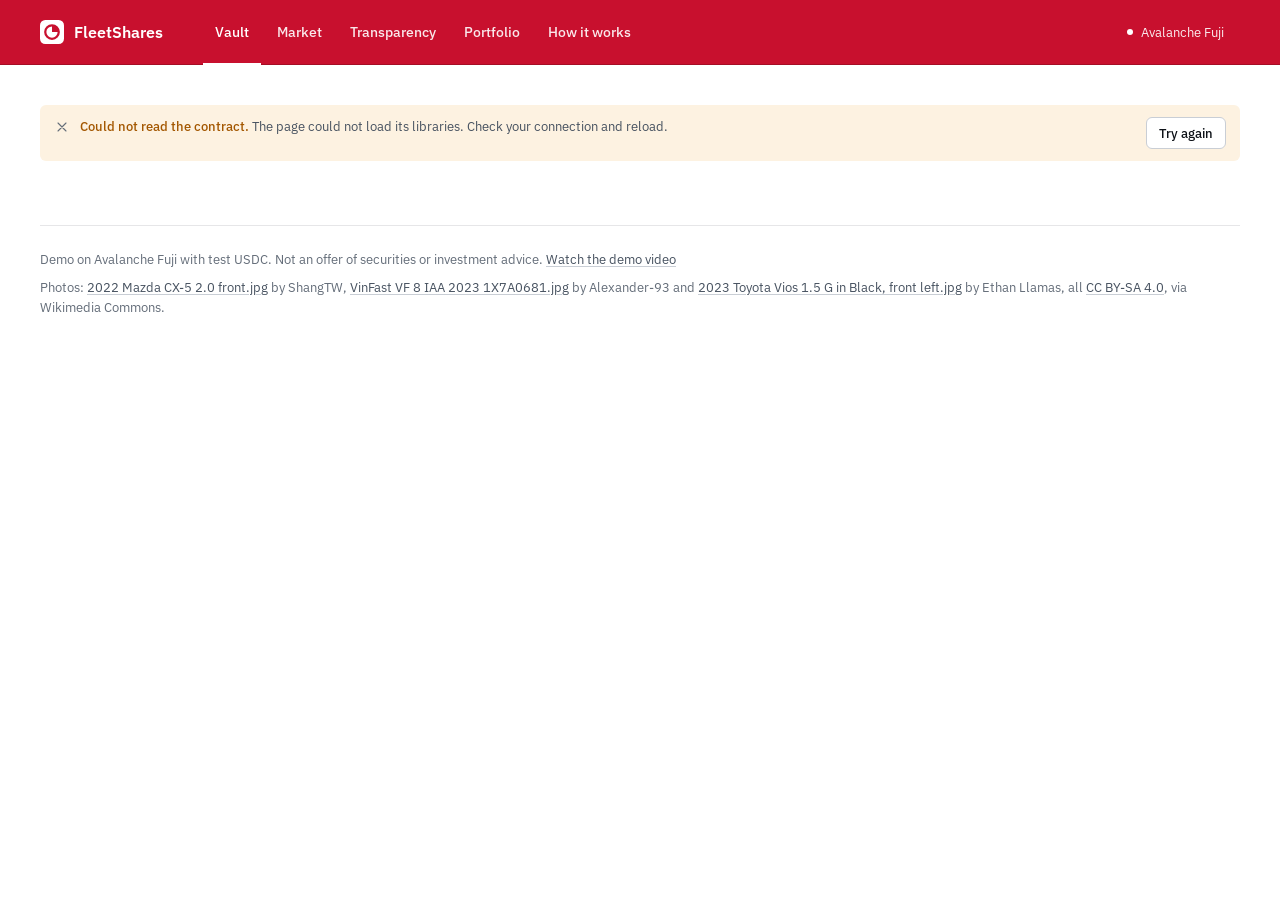
==== web/index.html @ 232c140b "feat: own full deployment on Fuji with the rental log on a team L1 New FleetShares, MockUSDC, CarExi" ====
<!doctype html>
<html lang="en">
<head>
  <meta charset="utf-8">
  <meta name="viewport" content="width=device-width, initial-scale=1, viewport-fit=cover">
  <title>FleetShares: own a share of a rental car</title>
  <meta name="description" content="Buy shares of rental cars on Avalanche. Rent is split by the contract: 90% to shareholders, 10% to the manager.">
  <meta name="color-scheme" content="light">
  <meta name="theme-color" content="#c8102e">
  <link rel="icon" href="data:image/svg+xml,%3Csvg xmlns='http://www.w3.org/2000/svg' viewBox='0 0 32 32'%3E%3Crect width='32' height='32' rx='7' fill='%23c8102e'/%3E%3Ccircle cx='16' cy='16' r='9' fill='none' stroke='%23ffffff' stroke-width='3'/%3E%3Cpath d='M16 16V7a9 9 0 0 1 9 9z' fill='%23ffffff'/%3E%3C/svg%3E">
  <link rel="preconnect" href="https://fonts.googleapis.com">
  <link rel="preconnect" href="https://fonts.gstatic.com" crossorigin>
  <link href="https://fonts.googleapis.com/css2?family=IBM+Plex+Mono:wght@400&family=IBM+Plex+Sans:wght@400;500;600&display=swap" rel="stylesheet">
  <link rel="stylesheet" href="styles.css">
  <link rel="stylesheet" href="views/vault.css">
  <link rel="stylesheet" href="views/car.css">
  <link rel="stylesheet" href="views/market.css">
  <link rel="stylesheet" href="views/portfolio.css">
  <link rel="stylesheet" href="views/transparency.css">
  <link rel="stylesheet" href="views/how.css">
</head>
<body>
  <a class="skip" href="#view">Skip to content</a>

  <div class="app">
    <header class="top">
      <div class="top-in">
        <a class="logo" href="#/" aria-label="FleetShares, Vault"><svg width="24" height="24" viewBox="0 0 32 32" aria-hidden="true"><rect width="32" height="32" rx="7" fill="#ffffff"></rect><circle cx="16" cy="16" r="9" fill="none" stroke="#c8102e" stroke-width="3"></circle><path d="M16 16V7a9 9 0 0 1 9 9z" fill="#c8102e"></path></svg>FleetShares</a>
        <nav class="nav" aria-label="Main">
          <a href="#/" data-nav="vault">Vault</a>
          <a href="#/market" data-nav="market">Market</a>
          <a href="#/transparency" data-nav="transparency">Transparency</a>
          <a href="#/portfolio" data-nav="portfolio">Portfolio</a>
          <a href="#/how" data-nav="how">How it works</a>
        </nav>
        <div class="top-r">
          <span class="net" title="Avalanche Fuji testnet, chain 43113"><i></i>Avalanche Fuji</span>
          <div id="wallet"></div>
        </div>
      </div>
    </header>

    <main class="wrap">
      <div id="notice" role="status"></div>
      <div id="view" tabindex="-1" aria-busy="true">
        <div class="head"><div class="skel-head"><h1 class="t-display"><span class="skel">Fleet Vault</span></h1><p class="t-body"><span class="skel">Reading the vault from Avalanche Fuji</span></p></div></div>
        <section class="kpis" aria-hidden="true">
          <div><p class="t-label"><span class="skel">Loading</span></p><p class="t-kpi"><span class="skel">00,000</span></p><p class="t-sm"><span class="skel">Reading the chain</span></p></div>
          <div><p class="t-label"><span class="skel">Loading</span></p><p class="t-kpi"><span class="skel">00,000</span></p><p class="t-sm"><span class="skel">Reading the chain</span></p></div>
          <div><p class="t-label"><span class="skel">Loading</span></p><p class="t-kpi"><span class="skel">00,000</span></p><p class="t-sm"><span class="skel">Reading the chain</span></p></div>
          <div><p class="t-label"><span class="skel">Loading</span></p><p class="t-kpi"><span class="skel">00,000</span></p><p class="t-sm"><span class="skel">Reading the chain</span></p></div>
        </section>
      </div>

      <footer class="foot">
        <p>Demo on Avalanche Fuji with test USDC. Not an offer of securities or investment advice. <a href="demo.html">Watch the demo video</a></p>
        <p class="credit">Photos: <a href="https://commons.wikimedia.org/wiki/File:2022_Mazda_CX-5_2.0_front.jpg" target="_blank" rel="noopener">2022 Mazda CX-5 2.0 front.jpg</a> by ShangTW, <a href="https://commons.wikimedia.org/wiki/File:VinFast_VF_8_IAA_2023_1X7A0681.jpg" target="_blank" rel="noopener">VinFast VF 8 IAA 2023 1X7A0681.jpg</a> by Alexander-93 and <a href="https://commons.wikimedia.org/wiki/File:2023_Toyota_Vios_1.5_G_in_Black,_front_left.jpg" target="_blank" rel="noopener">2023 Toyota Vios 1.5 G in Black, front left.jpg</a> by Ethan Llamas, all <a href="https://creativecommons.org/licenses/by-sa/4.0/" target="_blank" rel="noopener">CC BY-SA 4.0</a>, via Wikimedia Commons.</p>
      </footer>
    </main>

    <nav class="ptabs" aria-label="Main">
      <a href="#/" data-nav="vault"><svg class="i" viewBox="0 0 24 24" aria-hidden="true"><rect x="3" y="4" width="18" height="16" rx="2"></rect><circle cx="12" cy="12" r="3.5"></circle></svg>Vault</a>
      <a href="#/market" data-nav="market"><svg class="i" viewBox="0 0 24 24" aria-hidden="true"><path d="M4 8h13l-3-3M20 16H7l3 3"></path></svg>Market</a>
      <a href="#/transparency" data-nav="transparency"><svg class="i" viewBox="0 0 24 24" aria-hidden="true"><circle cx="11" cy="11" r="6.5"></circle><path d="M20 20l-4.3-4.3"></path></svg>Verify</a>
      <a href="#/portfolio" data-nav="portfolio"><svg class="i" viewBox="0 0 24 24" aria-hidden="true"><path d="M4 19V5M4 19h16M8 15l3.5-4 3 2.5L20 7"></path></svg>Portfolio</a>
      <a href="#/how" data-nav="how"><svg class="i" viewBox="0 0 24 24" aria-hidden="true"><circle cx="12" cy="12" r="9"></circle><path d="M12 11v5M12 8h.01"></path></svg>About</a>
    </nav>
  </div>

  <div id="toasts" class="toasts" aria-live="polite"></div>

  <noscript><p class="noscript">FleetShares needs JavaScript to read the contract.</p></noscript>
  <script type="module" src="app.js"></script>
</body>
</html>
---- web/styles.css ----
/* FleetShares UI kit, red and white variant: crimson brand bar and primary actions on white.
   Fonts come from Google Fonts (IBM Plex Sans 400/500/600, IBM Plex Mono 400), linked in index.html. */

:root {
  --bg: #ffffff; --surface: #ffffff; --surface-2: #f5f5f6; --line: #e6e6e8; --line-strong: #c9ced5;
  --ink: #0d1117; --ink-2: #475260; --ink-3: #646d79;
  --brand: #c8102e; --brand-ink: #ffffff; --brand-soft: #fdecee; --brand-deep: #a50d25;
  --yield: #0f7a4d; --yield-soft: #e6f4ec; --warn: #a35700; --warn-soft: #fdf2e1; --risk: #b4321f; --risk-soft: #fbe7e3;
  --chart-1: #c8102e; --chart-2: #2a78d6; --chart-3: #eda100; --plate: #ffc629;
  --shadow-pop: 0 8px 24px rgba(13, 17, 23, .10);
  --sans: "IBM Plex Sans", "Helvetica Neue", Arial, sans-serif;
  --mono: "IBM Plex Mono", ui-monospace, Menlo, monospace;
}
* { box-sizing: border-box; }
body { margin: 0; background: var(--bg); color: var(--ink); font: 400 15px/24px var(--sans); font-feature-settings: "tnum" 1, "lnum" 1; -webkit-font-smoothing: antialiased; }
h1, h2, h3, h4, p, ul, ol, dl, dd, figure { margin: 0; padding: 0; }
ul, ol { list-style: none; }
a { color: var(--brand); text-decoration: none; }
a:hover { text-decoration: underline; }
svg.i { width: 18px; height: 18px; fill: none; stroke: currentColor; stroke-width: 1.6; stroke-linecap: round; stroke-linejoin: round; flex: none; }

/* type */
.t-display { font: 600 40px/48px var(--sans); letter-spacing: -0.02em; }
.t-h1 { font: 600 28px/36px var(--sans); letter-spacing: -0.015em; }
.t-h2 { font: 600 20px/28px var(--sans); letter-spacing: -0.01em; }
.t-title { font: 500 16px/24px var(--sans); }
.t-kpi { font: 500 32px/40px var(--sans); letter-spacing: -0.01em; }
.t-fig { font: 500 20px/28px var(--sans); }
.t-body { font: 400 15px/24px var(--sans); }
.t-sm { font: 400 13px/20px var(--sans); }
.t-label { font: 500 12px/16px var(--sans); letter-spacing: 0.02em; color: var(--ink-3); }
.t-addr { font: 400 13px/20px var(--mono); }
.ink-2 { color: var(--ink-2); } .ink-3 { color: var(--ink-3); } .pos { color: var(--yield); }
.unit { font: 400 13px/1 var(--sans); color: var(--ink-3); margin-left: 4px; letter-spacing: 0; }

/* shell */
.app { min-height: 100%; background: var(--bg); }
.top { background: var(--brand); border-bottom: 1px solid var(--brand-deep); }
.top-in { max-width: 1280px; margin: 0 auto; height: 64px; padding: 0 40px; display: flex; align-items: center; gap: 40px; }
.logo { display: flex; align-items: center; gap: 10px; color: var(--ink); font: 600 16px/1 var(--sans); }
.top .logo, .ptop .logo { color: #ffffff; }
.logo:hover { text-decoration: none; }
.nav { display: flex; gap: 4px; height: 64px; }
.nav a { display: flex; align-items: center; white-space: nowrap; padding: 0 12px; color: rgba(255, 255, 255, .9); font: 500 14px/1 var(--sans); border-bottom: 2px solid transparent; margin-bottom: -1px; }
.nav a:hover { color: #ffffff; text-decoration: none; }
.nav a.on { color: #ffffff; border-bottom-color: #ffffff; }
.top-r { margin-left: auto; display: flex; align-items: center; gap: 16px; }
.net { display: flex; align-items: center; gap: 8px; font: 400 13px/1 var(--sans); color: rgba(255, 255, 255, .92); }
.net i { width: 6px; height: 6px; border-radius: 50%; background: #ffffff; }
.wallet { display: flex; align-items: center; gap: 10px; height: 36px; padding: 0 12px; border: 1px solid rgba(255, 255, 255, .35); border-radius: 6px; background: var(--brand-deep); font: 500 13px/1 var(--sans); color: #ffffff; }
.wallet .addr { font: 400 13px/1 var(--mono); color: rgba(255, 255, 255, .8); padding-left: 10px; border-left: 1px solid rgba(255, 255, 255, .3); }
.wrap { max-width: 1280px; margin: 0 auto; padding: 40px 40px 64px; }
.head { display: flex; flex-wrap: wrap; justify-content: space-between; align-items: flex-end; gap: 16px 32px; margin-bottom: 32px; }
.crumbs { display: flex; gap: 8px; align-items: center; font: 400 13px/20px var(--sans); color: var(--ink-3); margin-bottom: 12px; }
.crumbs a { color: var(--ink-3); }

/* controls */
.btn { display: inline-flex; align-items: center; justify-content: center; gap: 8px; height: 40px; padding: 0 16px; border: 1px solid var(--line-strong); border-radius: 6px; background: var(--surface); color: var(--ink); font: 500 14px/1 var(--sans); cursor: pointer; white-space: nowrap; }
.btn:hover { border-color: var(--ink-3); text-decoration: none; }
.btn-p { background: var(--brand); border-color: var(--brand); color: var(--brand-ink); }
.btn-p:hover { background: var(--brand-deep); border-color: var(--brand-deep); }
.btn-sm { height: 32px; padding: 0 12px; font-size: 13px; }
.btn-lg { height: 48px; padding: 0 20px; font-size: 15px; }
.btn-w { width: 100%; }
.pill { display: inline-flex; align-items: center; gap: 6px; height: 22px; padding: 0 8px; border-radius: 3px; font: 500 12px/1 var(--sans); white-space: nowrap; background: var(--surface-2); color: var(--ink-2); }
.pill::before { content: ""; width: 6px; height: 6px; border-radius: 50%; background: currentColor; }
.pill.ok { background: var(--yield-soft); color: var(--yield); }
.pill.warn { background: var(--warn-soft); color: var(--warn); }
.pill.risk { background: var(--risk-soft); color: var(--risk); }
.seg { display: inline-flex; padding: 2px; gap: 2px; background: var(--surface-2); border-radius: 6px; }
.seg button { height: 30px; padding: 0 12px; border: 0; border-radius: 4px; background: none; font: 500 13px/1 var(--sans); color: var(--ink-3); cursor: pointer; }
.seg button.on { background: var(--surface); color: var(--brand); box-shadow: 0 1px 2px rgba(13, 17, 23, .10); }
.tabs { display: flex; gap: 24px; border-bottom: 1px solid var(--line); }
.tabs button { height: 44px; padding: 0; border: 0; background: none; font: 500 14px/1 var(--sans); color: var(--ink-3); border-bottom: 2px solid transparent; margin-bottom: -1px; cursor: pointer; }
.tabs button.on { color: var(--brand); border-bottom-color: var(--brand); }
.field { display: grid; gap: 6px; }
.field label { font: 500 12px/16px var(--sans); letter-spacing: .02em; color: var(--ink-3); }
.input { height: 44px; padding: 0 12px; border: 1px solid var(--line-strong); border-radius: 6px; background: var(--surface); font: 500 15px/1 var(--sans); color: var(--ink); width: 100%; }
.input-suffix { position: relative; }
.input-suffix span { position: absolute; right: 12px; top: 50%; transform: translateY(-50%); font: 400 13px/1 var(--sans); color: var(--ink-3); }

/* surfaces */
.card { background: var(--surface); border: 1px solid var(--line); border-radius: 8px; }
.pad { padding: 24px; }
.card-h { display: flex; flex-wrap: wrap; justify-content: space-between; align-items: flex-start; gap: 8px 16px; margin-bottom: 20px; }
.kpis { display: grid; grid-template-columns: repeat(auto-fit, minmax(220px, 1fr)); background: var(--surface); border: 1px solid var(--line); border-radius: 8px; overflow: hidden; }
.kpis > div { padding: 20px 24px; border-left: 1px solid var(--line); margin-left: -1px; border-top: 1px solid var(--line); margin-top: -1px; }
.kpis .t-kpi { margin-top: 8px; }
.kpis .t-sm { margin-top: 4px; color: var(--ink-3); }
.kv { display: grid; }
.kv > div { display: flex; justify-content: space-between; gap: 16px; padding: 12px 0; border-top: 1px solid var(--line); font: 400 14px/20px var(--sans); }
.kv > div:first-child { border-top: 0; padding-top: 0; }
.kv dt, .kv > div > span:first-child { color: var(--ink-3); }
.kv dd, .kv b { font-weight: 500; text-align: right; }
.bar { height: 4px; border-radius: 2px; background: var(--surface-2); overflow: hidden; }
.bar i { display: block; height: 100%; background: var(--brand); }
.bar i.full { background: var(--yield); }
.photo { display: block; width: 100%; aspect-ratio: 16 / 10; object-fit: cover; border-radius: 8px; background: var(--surface-2); }
.thumb { width: 56px; height: 36px; object-fit: cover; border-radius: 3px; flex: none; background: var(--surface-2); }

/* tables */
.tbl-box { position: relative; overflow-x: auto; }
table.t { width: 100%; border-collapse: collapse; font: 400 14px/20px var(--sans); }
.t th { text-align: left; font: 500 12px/16px var(--sans); letter-spacing: .02em; color: var(--ink-3); padding: 0 16px 12px 0; border-bottom: 1px solid var(--line); white-space: nowrap; }
.t td { padding: 14px 16px 14px 0; border-bottom: 1px solid var(--line); vertical-align: middle; white-space: nowrap; }
.t tr:last-child td { border-bottom: 0; }
.t .r { text-align: right; }
.t .num { font-weight: 500; text-align: right; }
.t th:last-child, .t td:last-child { padding-right: 0; }
.carcell { display: flex; align-items: center; gap: 12px; font-weight: 500; color: var(--ink); }

/* car cards */
.cars { display: grid; grid-template-columns: repeat(auto-fill, minmax(320px, 1fr)); gap: 16px; }
.car { display: block; background: var(--surface); border: 1px solid var(--line); border-radius: 8px; overflow: hidden; color: var(--ink); }
.car:hover { border-color: var(--line-strong); text-decoration: none; }
.car img { display: block; width: 100%; aspect-ratio: 16 / 9; object-fit: cover; }
.car-b { padding: 20px; display: grid; gap: 16px; }
.stats3 { display: grid; grid-template-columns: repeat(3, minmax(0, 1fr)); gap: 12px; }
.stats3 dd { font: 500 15px/20px var(--sans); margin-top: 4px; }

/* chart */
.chart svg { display: block; width: 100%; height: auto; }
.legend { display: flex; flex-wrap: wrap; gap: 6px 20px; font: 400 13px/20px var(--sans); color: var(--ink-2); }
.legend span { display: inline-flex; align-items: center; gap: 8px; }
.legend i { width: 10px; height: 10px; border-radius: 2px; }
.legend b { font-weight: 500; color: var(--ink); }

.note { display: flex; gap: 10px; padding: 12px 14px; border-radius: 6px; background: var(--surface-2); font: 400 13px/20px var(--sans); color: var(--ink-2); }
.note.warn { background: var(--warn-soft); }
.note.warn b { color: var(--warn); font-weight: 500; }
.note svg.i { width: 16px; height: 16px; margin-top: 2px; color: var(--ink-3); }

/* phone */
.phone { width: 390px; height: 844px; display: flex; flex-direction: column; background: var(--bg); overflow: hidden; }
.ptop { height: 56px; padding: 0 16px; display: flex; align-items: center; justify-content: space-between; background: var(--brand); color: #ffffff; flex: none; }
.pbody { flex: 1; overflow: hidden; padding: 20px 16px; display: flex; flex-direction: column; gap: 16px; }
.ptabs { flex: none; display: grid; grid-template-columns: repeat(5, 1fr); background: var(--surface); border-top: 1px solid var(--line); padding: 6px 4px 22px; }
.ptabs a { display: grid; justify-items: center; gap: 4px; padding: 6px 0; color: var(--ink-3); font: 500 10.5px/1 var(--sans); }
.ptabs a.on { color: var(--brand); }
.ptabs a:hover { text-decoration: none; }


/* ================= additions on top of the kit ================= */

/* shared components */
.tabs a { display: inline-flex; align-items: center; height: 44px; padding: 0; font: 500 14px/1 var(--sans); color: var(--ink-3); border-bottom: 2px solid transparent; margin-bottom: -1px; }
.tabs a:hover { color: var(--ink); text-decoration: none; }
.tabs a.on { color: var(--brand); border-bottom-color: var(--brand); }

.stepper { display: grid; grid-template-columns: 44px minmax(0, 1fr) 44px; height: 48px; border: 1px solid var(--line-strong); border-radius: 6px; overflow: hidden; background: var(--surface); }
.stepper button { display: grid; place-items: center; border: 0; padding: 0; background: var(--surface); color: var(--ink-2); font: 500 18px/1 var(--sans); cursor: pointer; }
.stepper button:hover { background: var(--surface-2); }
.stepper input { min-width: 0; width: 100%; border: 0; border-inline: 1px solid var(--line); border-radius: 0; text-align: center; font: 500 18px/1 var(--sans); color: var(--ink); background: var(--surface); }

.total { display: flex; justify-content: space-between; align-items: baseline; gap: 16px; padding-top: 16px; border-top: 1px solid var(--line); }

.statgrid { display: grid; grid-template-columns: repeat(2, minmax(0, 1fr)); }
.statgrid > div { padding: 14px 16px; border-right: 1px solid var(--line); border-bottom: 1px solid var(--line); min-width: 0; }
.statgrid > div:nth-child(2n) { border-right: 0; }
.statgrid > div:last-child, .statgrid > div:nth-last-child(2):nth-child(odd) { border-bottom: 0; }
.statgrid dd { margin-top: 4px; }

.empty { display: grid; justify-items: center; gap: 8px; padding: 32px 16px; text-align: center; }
.empty svg.i { width: 24px; height: 24px; color: var(--ink-3); }

.ph { display: grid; place-items: center; width: 100%; aspect-ratio: 16 / 9; background: var(--surface-2); color: var(--ink-3); }
.ph svg.i { width: 32px; height: 32px; stroke-width: 1.4; }
.photo.ph { aspect-ratio: 16 / 10; }
.thumb.ph { aspect-ratio: auto; }
.thumb.ph svg.i { width: 18px; height: 18px; }

.risk { color: var(--risk); }
.warn-t { color: var(--warn); }
.row { display: flex; gap: 8px; align-items: center; flex-wrap: wrap; }
.only-phone { display: none; }

button[disabled], .btn[disabled] { opacity: .45; cursor: not-allowed; pointer-events: none; }

:focus-visible { outline: 2px solid var(--brand); outline-offset: 2px; }
.top :focus-visible { outline-color: #ffffff; }
.top .pop :focus-visible { outline-color: var(--brand); }
.nav a:focus-visible { outline-offset: -4px; }
#view:focus { outline: none; }

/* addresses from who(), copy buttons */
a.addr { font: 400 13px/20px var(--mono); white-space: nowrap; }
a.addr b { font: 500 13px/20px var(--sans); color: var(--ink-2); }
.t a.addr { color: var(--ink-2); }
.t a.addr:hover { color: var(--brand); }
.copied, .copied svg.i { color: var(--yield) !important; }
.btn.copied { border-color: var(--yield); }

/* skip link */
.skip { position: absolute; left: -999px; top: 8px; z-index: 100; padding: 8px 12px; border-radius: 6px; background: var(--surface); color: var(--brand); font: 500 14px/20px var(--sans); box-shadow: var(--shadow-pop); }
.skip:focus { left: 8px; }

/* notice strip above the view */
#notice:not(:empty) { display: grid; gap: 8px; margin-bottom: 24px; }
.note > span { flex: 1; min-width: 0; }
.note > .btn { flex: none; margin-left: auto; align-self: center; }
.note .btn svg.i { margin-top: 0; color: currentColor; }

/* wallet chip and popover */
.wallet-cta { height: 36px; border-color: #ffffff; background: #ffffff; color: var(--brand); }
.wallet-cta:hover { border-color: #ffffff; background: var(--brand-soft); }
.wmenu { position: relative; }
.wmenu > summary { list-style: none; cursor: pointer; white-space: nowrap; }
.wmenu > summary::-webkit-details-marker { display: none; }
.wmenu > summary:hover { border-color: rgba(255, 255, 255, .6); }
.pop { position: absolute; right: 0; top: calc(100% + 8px); z-index: 60; width: 300px; display: grid; gap: 10px; padding: 16px; background: var(--surface); color: var(--ink); border: 1px solid var(--line); border-radius: 8px; box-shadow: var(--shadow-pop); }
.pop-row { display: flex; justify-content: space-between; align-items: center; gap: 12px; font: 400 13px/20px var(--sans); }
.pop-row > span:first-child { color: var(--ink-3); }
.pop-row > span:last-child { display: inline-flex; align-items: center; gap: 8px; }
.pop-row b { font-weight: 500; }
.pop .btn-w:first-of-type { margin-top: 4px; }
.pop-quiet { border-color: transparent; color: var(--ink-2); }
.pop-quiet:hover { border-color: var(--line); }

/* toasts */
.toasts { position: fixed; right: 24px; bottom: 24px; z-index: 80; display: grid; gap: 8px; width: min(380px, calc(100vw - 32px)); }
.toast { display: grid; grid-template-columns: auto minmax(0, 1fr) auto; gap: 12px; align-items: start; padding: 14px 16px; background: var(--surface); color: var(--ink); border: 1px solid var(--line); border-radius: 8px; box-shadow: var(--shadow-pop); font: 400 13px/20px var(--sans); animation: rise .2s ease; }
@keyframes rise { from { transform: translateY(8px); opacity: 0; } }
.toast-icon { display: grid; place-items: center; width: 28px; height: 28px; border-radius: 50%; background: var(--warn-soft); color: var(--warn); }
.toast-icon svg.i { width: 16px; height: 16px; stroke-width: 2; }
.toast.is-ok .toast-icon { background: var(--yield-soft); color: var(--yield); }
.toast.is-err .toast-icon { background: var(--risk-soft); color: var(--risk); }
.toast-text strong { display: block; font: 500 14px/20px var(--sans); }
.toast-text p { margin-top: 2px; color: var(--ink-2); overflow-wrap: anywhere; }
.toast-text a { display: inline-flex; align-items: center; gap: 4px; margin-top: 6px; font-weight: 500; }
.toast-text a svg.i { width: 14px; height: 14px; }
.toast-text p a { display: inline; margin: 0; }
.toast-x { display: grid; place-items: center; padding: 4px; border: 0; border-radius: 6px; background: none; color: var(--ink-3); cursor: pointer; }
.toast-x:hover { color: var(--ink); background: var(--surface-2); }
.toast-x svg.i { width: 16px; height: 16px; }

/* spinner and loading placeholders */
.spin { display: inline-block; width: 14px; height: 14px; border: 2px solid currentColor; border-right-color: transparent; border-radius: 50%; animation: spin .7s linear infinite; flex: none; vertical-align: -2px; }
@keyframes spin { to { transform: rotate(360deg); } }
.skel { display: inline-block; color: transparent !important; background: var(--surface-2); border-radius: 3px; animation: pulse 1.2s ease-in-out infinite; user-select: none; }
.skel-head { display: grid; gap: 8px; max-width: 640px; }
@keyframes pulse { 50% { opacity: .5; } }

/* footer, inside main so the phone tab bar never covers it */
.foot { display: grid; gap: 8px; margin-top: 64px; padding-top: 24px; border-top: 1px solid var(--line); font: 400 13px/20px var(--sans); color: var(--ink-3); }
.foot a { color: var(--ink-2); text-decoration: underline; text-decoration-color: var(--line-strong); text-underline-offset: 2px; }
.foot a:hover { color: var(--brand); }
.noscript { margin: 24px; font: 400 15px/24px var(--sans); }

/* sticky buy bar (car view on phones) and phone tab bar: hidden on desktop */
.app > .ptabs, .buybar { display: none; }

/* ================= responsive shell ================= */

@media (max-width: 1100px) {
  .top-in { padding: 0 24px; gap: 24px; }
  .nav { gap: 0; }
  .nav a { padding: 0 8px; }
  .wrap { padding: 32px 24px 56px; }
}
@media (max-width: 900px) {
  .net { display: none; }
  .wallet .addr { display: none; }
  .kpis:has(> div:nth-child(4):last-child) { grid-template-columns: repeat(2, minmax(0, 1fr)); }
}

@media (max-width: 720px) {
  .top-in { height: 56px; padding: 0 16px; gap: 16px; }
  .nav, .net { display: none; }
  .wallet { height: 32px; }
  .wallet .addr { display: none; }
  .wallet-cta { height: 32px; }
  .pop { position: fixed; left: 16px; right: 16px; top: 64px; width: auto; }
  .wrap { padding: 20px 16px 96px; }
  .t-display { font-size: 28px; line-height: 36px; }
  .head { flex-direction: column; align-items: stretch; gap: 16px; margin-bottom: 20px; }
  .kpis { grid-template-columns: repeat(2, minmax(0, 1fr)); }
  .kpis > div { padding: 14px 16px; border-top: 1px solid var(--line); margin-top: -1px; min-width: 0; }
  .kpis .t-kpi { font-size: 20px; line-height: 28px; margin-top: 4px; }
  .hide-phone { display: none !important; }
  .only-phone { display: revert; }

  .app > .ptabs { display: grid; position: fixed; left: 0; right: 0; bottom: 0; z-index: 40; padding: 6px 4px calc(10px + env(safe-area-inset-bottom)); }
  .app:has(.buybar) > .ptabs { display: none; }
  .buybar { display: block; position: fixed; left: 0; right: 0; bottom: 0; z-index: 40; padding: 12px 16px max(28px, env(safe-area-inset-bottom)); background: var(--surface); border-top: 1px solid var(--line); }

  /* cards and controls on phones: 16px insides, 44px tap targets */
  .pad { padding: 16px; }
  .card-h { margin-bottom: 16px; }
  .btn, .btn-sm { height: 44px; }
  .seg button { height: 40px; }
  .app > .ptabs a { min-height: 44px; align-content: center; }
  .tabs { scrollbar-width: none; }
  .tabs::-webkit-scrollbar { display: none; }
  .pop { max-height: calc(100vh - 160px); overflow-y: auto; }
  /* notice strip: text first, its buttons on their own line under it */
  .note { flex-wrap: wrap; }
  #notice .note > span:not(.row) { flex: 1 1 calc(100% - 26px); }
  .note > span.row { flex-basis: 100%; padding-left: 26px; }
  .note > .btn { margin-left: 26px; }

  .toasts { left: 16px; right: 16px; bottom: calc(76px + env(safe-area-inset-bottom)); width: auto; }
  body:has(.buybar) .toasts { bottom: calc(100px + env(safe-area-inset-bottom)); }
  .foot { margin-top: 48px; }
}

@media (prefers-reduced-motion: reduce) {
  html { scroll-behavior: auto; }
  .skel { animation: none; }
  .spin { animation-duration: 2s; }
  .toast { animation: none; }
}
---- web/views/vault.css ----
/* Vault view (vt-) */
.vt-intro { display: flex; flex-direction: column; gap: 8px; max-width: 640px; }

.vt-kpis .t-kpi { white-space: nowrap; }

.vt-two { display: flex; flex-wrap: wrap; gap: 16px; margin-top: 16px; }
.vt-chart { flex: 2 1 560px; min-width: 0; }
.vt-split-card { flex: 1 1 320px; min-width: 0; }
.vt-skel { display: block; width: 100%; height: 200px; margin-top: 8px; }
.vt-chart .empty { min-height: 200px; display: grid; place-content: center; justify-items: center; gap: 8px; text-align: center; }

.vt-split { display: flex; gap: 2px; height: 40px; margin: 16px 0 20px; }
.vt-split > div { display: flex; align-items: center; border-radius: 3px; font: 500 13px/1 var(--sans); white-space: nowrap; overflow: hidden; }
.vt-split-h { padding: 0 12px; background: var(--yield-soft); color: var(--yield); }
.vt-split-f { min-width: max-content; padding: 0 8px; justify-content: center; background: var(--surface-2); color: var(--ink-2); }

.vt-sec-head { margin: 48px 0 16px; align-items: center; }

/* car cards */
.vt-car { display: flex; flex-direction: column; }
.vt-img { display: block; width: 100%; aspect-ratio: 16 / 9; object-fit: cover; background: var(--surface-2); }
.vt-car .car-b { flex: 1; }
.vt-car-top { display: flex; justify-content: space-between; align-items: flex-start; gap: 12px; }
.vt-car-name { min-width: 0; }
.vt-car-name .t-title { overflow: hidden; text-overflow: ellipsis; white-space: nowrap; }
.vt-sub-row, .vt-row-y { display: none; }
.vt-car .stats3 dd { white-space: nowrap; overflow: hidden; text-overflow: ellipsis; }
.vt-prog { display: grid; gap: 8px; margin-top: auto; }

/* three-up as in the design; with fewer cars the cards share the row so the photos stay large */
@media (min-width: 1101px) { .vt-cars { grid-template-columns: repeat(3, minmax(0, 1fr)); } }
@media (min-width: 721px) {
  .vt-cars:has(> .vt-car:nth-child(2):last-child) { grid-template-columns: repeat(2, minmax(0, 1fr)); }
  .vt-cars:has(> .vt-car:only-child) { grid-template-columns: minmax(0, 1fr); }
  .vt-car:only-child { flex-direction: row; }
  .vt-car:only-child .vt-img { width: 58%; flex: none; }
  .vt-car:only-child .car-b { padding: 24px; align-content: start; }
}

.vt-register { margin-top: 48px; }
.vt-register .carcell { color: var(--ink); }
.vt-register .carcell:hover { color: var(--brand); text-decoration: none; }

/* role tools */
.vt-role { margin-top: 48px; }
.vt-role-grid { display: grid; grid-template-columns: minmax(0, 1fr) minmax(0, 2fr); gap: 32px; }
.vt-fees { display: flex; flex-direction: column; gap: 8px; align-items: flex-start; }
.vt-fees .btn { margin-top: 8px; }
.vt-list { display: flex; flex-direction: column; gap: 16px; align-items: flex-start; }
.vt-list-h { display: flex; justify-content: space-between; align-items: center; gap: 12px; width: 100%; }
.vt-form { display: grid; grid-template-columns: repeat(2, minmax(0, 1fr)); gap: 16px; width: 100%; }
.vt-op { margin-top: 16px; }
.vt-op a { font-weight: 500; }

@media (max-width: 720px) {
  .vt-intro .t-display { font-size: 28px; line-height: 36px; }
  .vt-intro .t-body { font-size: 13px; line-height: 20px; }
  .vt-head .row { display: none; }

  /* KPIs as a 2 × 2 grid */
  .vt-kpis { grid-template-columns: repeat(2, minmax(0, 1fr)); }
  .vt-kpis > div { padding: 14px 16px; border-left: 0; margin-left: 0; border-top: 0; margin-top: 0; }
  .vt-kpis > div:nth-child(odd) { border-right: 1px solid var(--line); }
  .vt-kpis > div:nth-child(-n + 2) { border-bottom: 1px solid var(--line); }
  .vt-kpis .t-kpi { font: 500 20px/28px var(--sans); margin-top: 4px; }
  .vt-kpis .t-kpi .unit { font-size: 12px; }
  .vt-kpis .t-sm { display: none; }

  .vt-chart, .vt-split-card { flex-basis: 100%; }
  .vt-chart .card-h { flex-direction: column; }

  .vt-sec-head { margin-top: 32px; flex-direction: column; align-items: flex-start; gap: 12px; }
  .vt-sec-head .t-h2 { font: 500 16px/24px var(--sans); letter-spacing: 0; }
  .vt-cars { grid-template-columns: minmax(0, 1fr); gap: 12px; }

  /* funding cards: shorter image */
  .vt-car .vt-img { aspect-ratio: 16 / 8; }
  .vt-car .car-b { padding: 14px 16px; gap: 12px; }

  /* earning cars: compact row, same markup */
  .vt-car--row { flex-direction: row; align-items: center; gap: 12px; padding: 10px; }
  .vt-car--row .vt-img { width: 88px; aspect-ratio: 16 / 10; border-radius: 4px; flex: none; }
  .vt-car--row .car-b { padding: 0; gap: 0; min-width: 0; }
  .vt-car--row .vt-car-top { align-items: center; }
  .vt-car--row .t-title { font-size: 15px; }
  .vt-car--row .vt-sub, .vt-car--row .vt-pill, .vt-car--row .stats3, .vt-car--row .vt-prog { display: none; }
  .vt-car--row .vt-sub-row, .vt-car--row .vt-row-y { display: block; }
  .vt-car--row .vt-row-y .t-title { font-size: 15px; }

  .vt-register { margin-top: 32px; }
  .vt-role { margin-top: 32px; }
  .vt-role-grid, .vt-form { grid-template-columns: minmax(0, 1fr); }
}
---- web/views/car.css ----
/* Car view (cd-) */
.cd-now { color: var(--ink); }

.cd-grid {
  display: grid;
  grid-template-columns: minmax(0, 3fr) minmax(0, 2fr);
  grid-template-rows: auto 1fr;
  grid-template-areas: "photo aside" "rest aside";
  gap: 16px 32px;
  align-items: start;
}
.cd-photo { grid-area: photo; }
.cd-aside { grid-area: aside; display: flex; flex-direction: column; gap: 16px; min-width: 0; }
.cd-rest { grid-area: rest; display: flex; flex-direction: column; gap: 16px; min-width: 0; }
.cd-photo .photo { aspect-ratio: 16 / 10; object-fit: cover; }

.cd-tight { margin-bottom: 16px; }
.cd-mb { margin-bottom: 16px; }

/* car life */
.cd-life { display: grid; grid-template-columns: repeat(4, minmax(0, 1fr)); gap: 2px; }
.cd-life i { display: block; height: 6px; background: var(--surface-2); }
.cd-life i:first-child { border-radius: 3px 0 0 3px; }
.cd-life i:last-child { border-radius: 0 3px 3px 0; }
.cd-life i.on { background: var(--ink); }
.cd-life i.x { background: var(--risk); }
.cd-life-l { display: grid; grid-template-columns: repeat(4, minmax(0, 1fr)); gap: 16px; margin-top: 12px; }
.cd-life-l li.now .t-label { color: var(--ink); }

/* details */
.cd-kv2 { display: grid; grid-template-columns: repeat(auto-fit, minmax(260px, 1fr)); gap: 0 40px; align-items: start; container-type: inline-size; }
.cd-kv2 .kv:last-child > div:first-child { border-top: 0; }
.cd-kv2 .kv > div { align-items: baseline; }
/* when the two lists stack, the second one continues the first: keep the hairline between them */
@container (max-width: 559px) { .cd-kv2 .kv:last-child > div:first-child { border-top: 1px solid var(--line); padding-top: 12px; } }
.cd-kv2 dd { min-width: 0; overflow-wrap: anywhere; }
.cd-copy { display: inline-flex; align-items: center; gap: 6px; padding: 0; border: 0; background: none; color: var(--ink); cursor: pointer; }
.cd-copy svg.i { width: 16px; height: 16px; color: var(--ink-3); }
.cd-copy:hover svg.i { color: var(--brand); }
.cd-copy.copied svg.i { color: var(--yield); }

/* income reports */
.cd-empty { padding: 32px 0 8px; display: grid; justify-items: center; gap: 8px; text-align: center; }
.cd-empty svg.i { width: 24px; height: 24px; color: var(--ink-3); }
.cd-meters { display: grid; gap: 14px; margin-top: 20px; }
.cd-mh { display: flex; justify-content: space-between; align-items: baseline; gap: 12px; margin-bottom: 6px; }
.cd-mh b { font-weight: 500; white-space: nowrap; }
.cd-meter { height: 8px; border-radius: 3px; background: var(--surface-2); overflow: hidden; }
.cd-meter i { display: block; height: 100%; border-radius: 3px; }
.cd-meter i.rep { background: var(--ink-2); }
.cd-meter i.paid { background: var(--yield); }
.cd-verdict { margin-top: 16px; }
.cd-counts { display: grid; grid-template-columns: repeat(3, minmax(0, 1fr)); margin-top: 16px; border: 1px solid var(--line); border-radius: 8px; }
.cd-counts > div { padding: 12px 16px; border-left: 1px solid var(--line); }
.cd-counts > div:first-child { border-left: 0; }
.cd-counts dd { margin-top: 2px; }
.cd-dl-h { margin-top: 20px; }
.cd-dl { margin-top: 8px; }
.cd-dl li { display: flex; flex-wrap: wrap; justify-content: space-between; gap: 4px 16px; padding: 10px 0; border-top: 1px solid var(--line); font: 400 14px/20px var(--sans); }
.cd-dl li b { font-weight: 500; }
.cd-dl-r { display: inline-flex; gap: 12px; align-items: center; }
.cd-dl a, .cd-links a { display: inline-flex; align-items: center; gap: 4px; }
.cd-dl svg.i, .cd-links svg.i { width: 14px; height: 14px; }
.cd-links { display: flex; flex-wrap: wrap; gap: 6px 16px; margin-top: 16px; }

/* aside */
.cd-title { display: flex; flex-direction: column; gap: 8px; }
.cd-prog { display: grid; gap: 8px; }
.cd-prog-l { display: flex; justify-content: space-between; gap: 12px; flex-wrap: wrap; }
.cd-prog-l b { font-weight: 500; }

.cd-act { overflow: hidden; }
.cd-tabs { padding: 0 20px; }
.cd-act-b { display: flex; flex-direction: column; gap: 16px; }
.cd-act .cd-act-b { padding: 20px; }
.cd-chips { gap: 6px; }
.cd-chips .btn.on { border-color: var(--ink); }
.cd-short { display: flex; flex-direction: column; gap: 8px; }
.cd-connect { display: flex; flex-direction: column; gap: 12px; }

.cd-split { display: flex; gap: 2px; height: 32px; }
.cd-split > div { display: flex; align-items: center; border-radius: 3px; font: 500 13px/1 var(--sans); white-space: nowrap; overflow: hidden; }
.cd-split .h { padding: 0 12px; background: var(--yield-soft); color: var(--yield); }
.cd-split .f { min-width: max-content; padding: 0 8px; justify-content: center; background: var(--surface-2); color: var(--ink-2); }
.cd-offers li { display: flex; flex-wrap: wrap; justify-content: space-between; align-items: center; gap: 8px 12px; padding: 10px 0; border-top: 1px solid var(--line); font: 400 14px/20px var(--sans); }
.cd-offers li:first-child { border-top: 0; padding-top: 0; }
.cd-offers b { font-weight: 500; }
.cd-more { display: inline-flex; align-items: center; gap: 4px; align-self: flex-start; }
.cd-more svg.i { width: 16px; height: 16px; }
.cd-pay { display: flex; flex-direction: column; gap: 12px; padding-top: 16px; border-top: 1px solid var(--line); }

.cd-buybar { display: none; }
.cd-missing { display: grid; justify-items: center; gap: 12px; text-align: center; padding: 48px 24px; }

@media (max-width: 720px) {
  .cd-grid { grid-template-columns: minmax(0, 1fr); grid-template-rows: none; grid-template-areas: "photo" "aside" "rest"; gap: 16px; }
  .cd-photo { margin: 0 -16px; }
  .cd-photo .photo { aspect-ratio: 16 / 9; border-radius: 0; }
  .cd-title { gap: 4px; }
  .cd-title .t-h1 { font-size: 24px; line-height: 32px; }

  /* compact three-stat row */
  .cd-stats.statgrid { grid-template-columns: repeat(3, minmax(0, 1fr)); border: 0; border-radius: 0; gap: 8px; }
  .cd-stats.statgrid > div { padding: 0; border: 0; }
  .cd-stats .t-fig { font: 500 15px/20px var(--sans); margin-top: 2px; }
  .cd-stats .t-fig .unit { font-size: 12px; margin-left: 2px; }

  .cd-life { grid-template-columns: repeat(4, minmax(0, 1fr)); }
  .cd-life-l { grid-template-columns: repeat(2, minmax(0, 1fr)); gap: 12px; }
  .cd-act .cd-act-b { padding: 16px; }
  .cd-tabs { padding: 0 16px; }
  .cd-copy { min-height: 44px; }
  .cd-crumbs { margin-bottom: 12px; }

  .cd-has-bar { padding-bottom: 88px; }
  .cd-buybar { display: block; position: fixed; left: 0; right: 0; bottom: 0; z-index: 20; padding: 12px 16px calc(12px + env(safe-area-inset-bottom)); background: var(--surface); border-top: 1px solid var(--line); }
}
---- web/views/market.css ----
/* Market view (mk-) */
.mk-intro { display: flex; flex-direction: column; gap: 8px; max-width: 640px; }
.mk-grid { display: flex; flex-wrap: wrap; gap: 16px; align-items: flex-start; }
.mk-book { flex: 1.8 1 600px; min-width: 0; }
.mk-sell { flex: 1 1 340px; min-width: 0; display: flex; flex-direction: column; gap: 16px; }
.mk-ch { align-items: center; }
.mk-seg { align-self: flex-start; flex-wrap: wrap; }
.mk-sr { position: absolute; width: 1px; height: 1px; overflow: hidden; clip: rect(0 0 0 0); white-space: nowrap; }
.mk-of { font-weight: 400; }
.mk-foot { margin-top: 16px; }
.mk-take { display: inline-flex; align-items: center; gap: 6px; }
.mk-qty { width: 56px; height: 32px; padding: 0 8px; font-size: 13px; text-align: right; }
.mk-mine { display: grid; gap: 8px; padding-top: 16px; border-top: 1px solid var(--line); }
.mk-mine ul { display: grid; }
.mk-mine li { display: flex; justify-content: space-between; align-items: center; gap: 12px; padding: 8px 0; border-top: 1px solid var(--line); }
.mk-mine li:first-child { border-top: 0; padding-top: 0; }
.mk-mine b { font-weight: 500; }

@media (max-width: 720px) {
  .mk-book, .mk-sell { flex-basis: 100%; }
  .mk-ch { align-items: flex-start; }
  .mk-ch .seg { max-width: 100%; overflow-x: auto; scrollbar-width: none; }
  .mk-qty { height: 44px; width: 64px; }

  /* offers as stacked rows: car on top, figures as label/value pairs, buy controls full width */
  .mk-tbl thead { position: absolute; width: 1px; height: 1px; overflow: hidden; clip: rect(0 0 0 0); }
  .mk-tbl, .mk-tbl tbody, .mk-tbl tr, .mk-tbl td { display: block; }
  .mk-tbl tr { padding: 12px 0; border-bottom: 1px solid var(--line); }
  .mk-tbl tr:first-child { padding-top: 0; }
  .mk-tbl tr:last-child { border-bottom: 0; }
  .mk-tbl td, .mk-tbl tr:last-child td { padding: 4px 0; border: 0; white-space: normal; }
  .mk-tbl td:first-child { padding-bottom: 8px; }
  .mk-tbl td[data-l] { display: flex; justify-content: space-between; gap: 16px; font-size: 14px; }
  .mk-tbl td[data-l]::before { content: attr(data-l); color: var(--ink-3); font: 400 14px/20px var(--sans); }
  .mk-tbl td.mk-act { padding-top: 8px; }
  .mk-tbl .mk-take { display: grid; grid-template-columns: 72px minmax(0, 1fr); gap: 8px; width: 100%; }
  .mk-tbl .mk-qty { width: 100%; }
  .mk-tbl td.mk-act > .btn { width: 100%; }
}
---- web/views/portfolio.css ----
/* Portfolio view (pf-) */
.pf-intro { display: flex; flex-direction: column; gap: 8px; }
.pf-connect { max-width: 560px; margin: 0 auto; }
.pf-connect .empty .btn { margin-top: 16px; }
.pf-hold { margin-top: 16px; }
.pf-sr { position: absolute; width: 1px; height: 1px; overflow: hidden; clip: rect(0 0 0 0); white-space: nowrap; }
.pf-acts { display: inline-flex; gap: 6px; }
.pf-row { display: flex; flex-wrap: wrap; gap: 16px; margin-top: 16px; }
.pf-half { flex: 1 1 420px; min-width: 0; }
.pf-sub { margin-bottom: 16px; }
.pf-alloc { display: flex; gap: 2px; height: 12px; margin: 20px 0 16px; }
.pf-alloc i { display: block; min-width: 2px; }
.pf-alloc i:first-child { border-radius: 2px 0 0 2px; }
.pf-alloc i:last-child { border-radius: 0 2px 2px 0; }
.pf-alloc i:only-child { border-radius: 2px; }
.pf-key { display: flex; align-items: center; gap: 8px; }
.pf-key i { width: 10px; height: 10px; border-radius: 2px; flex: none; }

/* phone list */
.pf-list li { display: flex; align-items: center; gap: 12px; padding: 12px 0; border-bottom: 1px solid var(--line); }
.pf-list li:last-child { border-bottom: 0; }
.pf-li-name { flex: 1; min-width: 0; display: flex; flex-direction: column; color: var(--ink); }
.pf-li-name:hover { text-decoration: none; }
.pf-li-name b, .pf-li-r b { font: 500 14px/20px var(--sans); }
.pf-li-name b { overflow: hidden; text-overflow: ellipsis; white-space: nowrap; }
.pf-li-r { display: flex; flex-direction: column; align-items: flex-end; }
.pf-ready { padding: 16px; flex-direction: column; gap: 12px; margin-bottom: 16px; }
.pf-ready .t-kpi { margin-top: 4px; }
.pf-half .kv dd { white-space: nowrap; }
.pf-half .kv dd a { color: inherit; }
.pf-half .kv dd a:hover { color: var(--brand); }

@media (max-width: 720px) {
  .pf-ready.only-phone { display: flex; }
  .pf-hold { padding: 4px 16px; }
  .pf-hold .card-h { margin: 12px 0 0; }
  .pf-half { flex-basis: 100%; }
  .pf-kpis.hide-phone, .pf-hold .tbl-box.hide-phone { display: none; }
  .pf-stats.only-phone { display: grid; }
  .pf-list.only-phone { display: block; }
}
@media (min-width: 721px) {
  .pf-ready.only-phone, .pf-stats.only-phone, .pf-list.only-phone { display: none; }
}

/* sold car (CarExit add-on): redeem amount beside the buttons */
.pf-acts .pf-redeem { align-self: center; white-space: nowrap; }
---- web/views/transparency.css ----
/* Transparency view (tr-) */
.tr-intro { display: flex; flex-direction: column; gap: 8px; max-width: 680px; }
.tr-tabs { margin-bottom: 24px; overflow-x: auto; scrollbar-width: none; }
.tr-tabs a { flex: none; white-space: nowrap; }
.tr-gap { margin-top: 16px; }

.tr-steps { display: grid; grid-template-columns: repeat(auto-fit, minmax(260px, 1fr)); gap: 16px; margin-bottom: 16px; }
.tr-steps .t-title { margin-top: 6px; }
.tr-steps .t-sm { margin-top: 4px; }

.tr-cov-h { width: 240px; }
.tr-cov { display: grid; gap: 4px; min-width: 160px; }
.tr-cov i { display: block; height: 6px; border-radius: 2px; }
.tr-cov-rep, .legend i.tr-sw-rep { background: var(--ink-3); }
.tr-cov-paid, .legend i.tr-sw-paid { background: var(--yield); }
.tr-body .carcell:hover { text-decoration: none; color: var(--brand); }

.tr-links { display: flex; flex-wrap: wrap; gap: 8px 20px; margin-top: 16px; padding-top: 16px; border-top: 1px solid var(--line); }
.tr-links a, .tr-body a:has(> time), .tr-list a { display: inline-flex; align-items: center; gap: 4px; }
.tr-body svg.i { width: 14px; height: 14px; }

.tr-pair { display: flex; flex-wrap: wrap; gap: 16px; align-items: flex-start; }
.tr-pair > section { flex: 1 1 360px; min-width: 0; }
.tr-rules .t-title, .tr-limits .t-title, .tr-kv-h { margin-bottom: 16px; }
.tr-limits .note { align-items: flex-start; }
.tr-limits .note > div { display: grid; gap: 8px; }
.tr-limits .note svg.i { width: 16px; height: 16px; color: var(--warn); }

.tr-hash { display: inline-flex; align-items: center; gap: 6px; }
.tr-copy { display: inline-flex; align-items: center; justify-content: center; width: 28px; height: 28px; padding: 0; border: 1px solid transparent; border-radius: 6px; background: none; color: var(--ink-3); cursor: pointer; }
.tr-copy:hover { border-color: var(--line-strong); color: var(--ink); }
.tr-copy.copied { color: var(--yield); }

.tr-kv dt { display: grid; gap: 2px; }
.tr-kv dt .t-sm { font-weight: 400; }
.tr-kv > div { align-items: center; }

.tr-withdraw { display: flex; flex-wrap: wrap; justify-content: space-between; align-items: center; gap: 12px 24px; }

.tr-list li { display: flex; justify-content: space-between; gap: 16px; padding: 12px 0; border-top: 1px solid var(--line); font: 400 14px/20px var(--sans); }
.tr-list li:first-child { border-top: 0; padding-top: 0; }

.tr-feed li { display: grid; grid-template-columns: 88px minmax(0, 1fr) auto; gap: 12px; align-items: baseline; padding: 12px 0; border-top: 1px solid var(--line); font: 400 14px/20px var(--sans); }
.tr-feed li:first-child { border-top: 0; padding-top: 0; }
.tr-tag { justify-self: start; display: inline-flex; align-items: center; height: 22px; padding: 0 8px; border-radius: 3px; background: var(--surface-2); color: var(--ink-2); font: 500 12px/1 var(--sans); white-space: nowrap; }
.tr-ev { color: var(--ink-2); overflow-wrap: anywhere; }
.tr-ev b { color: var(--ink); font-weight: 500; }
.tr-when { display: inline-flex; align-items: center; gap: 4px; font: 400 13px/20px var(--sans); white-space: nowrap; }
.tr-more { margin-top: 16px; }

@media (max-width: 720px) {
  .tr-tabs { gap: 20px; margin: 0 -16px 20px; padding: 0 16px; }
  .tr-tabs::-webkit-scrollbar { display: none; }
  .tr-steps { gap: 8px; }
  .tr-steps > * { padding: 16px; }
  .tr-copy { width: 44px; height: 44px; }
  .tr-pair > section { flex-basis: 100%; }
  .tr-feed li { grid-template-columns: minmax(0, 1fr) auto; gap: 6px 12px; }
  .tr-feed .tr-ev { grid-column: 1 / -1; grid-row: 2; }
  .tr-kv > div { flex-wrap: wrap; }
  .tr-list li { flex-wrap: wrap; }
}

/* audit reports add-on: auditor's publish form */
.tr-form { display: grid; grid-template-columns: repeat(2, minmax(0, 1fr)); gap: 12px 16px; margin: 4px 0 16px; }
.tr-form-wide { grid-column: 1 / -1; }
.tr-flabel { font: 500 12px/16px var(--sans); letter-spacing: .02em; color: var(--ink-3); }
.tr-form .seg { justify-self: start; }
@media (max-width: 720px) {
  .tr-form { grid-template-columns: minmax(0, 1fr); }
}
---- web/views/how.css ----
/* How it works view (hw-) */
.hw-hero { display: flex; flex-wrap: wrap; gap: 40px; align-items: center; margin-bottom: 56px; }
.hw-hero-t { flex: 1 1 420px; min-width: 0; display: flex; flex-direction: column; gap: 16px; }
.hw-hero-t .t-body { max-width: 560px; }
.hw-cta { margin-top: 8px; }
.hw-hero-img { flex: 1 1 400px; min-width: 0; display: block; }
.hw-photo { display: block; width: 100%; aspect-ratio: 3 / 2; object-fit: cover; border-radius: 8px; background: var(--surface-2); }

.hw-sec { margin-bottom: 56px; }
.hw-sec:last-child { margin-bottom: 0; }
.hw-sub { margin-bottom: 20px; }
.hw-gap { margin-top: 16px; }

.hw-steps { display: grid; grid-template-columns: repeat(4, minmax(0, 1fr)); background: var(--surface); border: 1px solid var(--line); border-radius: 8px; overflow: hidden; }
.hw-steps li { padding: 24px; border-right: 1px solid var(--line); display: flex; flex-direction: column; gap: 8px; }
.hw-steps li.hw-last { border-right: 0; }
.hw-no { font: 500 13px/1 var(--sans); color: var(--brand); }
.hw-when { margin-top: auto; padding-top: 12px; }

.hw-who { display: flex; align-items: stretch; gap: 12px; }
.hw-who > .card { flex: 1 1 0; min-width: 0; }
.hw-who .t-title { margin-top: 6px; }
.hw-who .t-sm { margin-top: 4px; }
.hw-arrow { display: flex; align-items: center; color: var(--ink-3); }
.hw-vault { background: var(--brand); border-color: var(--brand); color: var(--brand-ink); }
.hw-vault .t-label, .hw-vault .t-sm { color: var(--brand-ink); }
.hw-audit { display: flex; gap: 14px; align-items: center; margin-top: 12px; padding: 16px 20px; border: 1px dashed var(--line-strong); border-radius: 8px; }
.hw-audit svg.i { width: 22px; height: 22px; color: var(--yield); }
.hw-audit b { font-weight: 500; color: var(--ink); }

.hw-ex { display: flex; flex-wrap: wrap; gap: 40px; }
.hw-ex-l { flex: 1 1 300px; min-width: 0; display: flex; flex-direction: column; gap: 4px; }
.hw-ex-l > .t-title { margin-bottom: 8px; }
.hw-ex-c { flex: 1.4 1 420px; min-width: 0; }
.hw-ex-c .card-h { margin-bottom: 8px; }
.hw-res { display: grid; grid-template-columns: repeat(3, minmax(0, 1fr)); border: 1px solid var(--line); border-radius: 8px; margin-top: 16px; }
.hw-res > div { padding: 14px 16px; border-right: 1px solid var(--line); }
.hw-res > div:last-child { border-right: 0; }
.hw-res .t-fig { margin-top: 4px; }
.t td.hw-base { background: var(--surface-2); padding-left: 12px; padding-right: 12px; }

.hw-fleet svg { color: var(--line-strong); }
.legend i.hw-sw-plan { background: var(--line-strong); }

.hw-rules { display: grid; grid-template-columns: repeat(2, minmax(0, 1fr)); gap: 16px; }
.hw-rules li { display: flex; gap: 12px; padding: 20px; border: 1px solid var(--line); border-radius: 8px; background: var(--surface); }
.hw-rules li > svg.i { color: var(--yield); margin-top: 3px; }
.hw-rules .t-sm { margin-top: 4px; }

@media (max-width: 720px) {
  .hw-hero { gap: 24px; margin-bottom: 40px; }
  .hw-hero-t, .hw-hero-img { flex-basis: 100%; }
  .hw-hero-t .t-display { font-size: 30px; line-height: 38px; }
  .hw-sec { margin-bottom: 40px; }
  .hw-steps { grid-template-columns: 1fr; }
  .hw-steps li { border-right: 0; border-bottom: 1px solid var(--line); padding: 20px; }
  .hw-steps li.hw-last { border-bottom: 0; }
  .hw-who { flex-direction: column; gap: 8px; }
  .hw-who > .card { flex: none; }
  .hw-arrow { justify-content: center; transform: rotate(90deg); }
  .hw-audit { align-items: flex-start; padding: 14px 16px; }
  .hw-ex { gap: 24px; }
  .hw-ex-l, .hw-ex-c { flex-basis: 100%; }
  .hw-res > div { padding: 12px; }
  .hw-rules { grid-template-columns: 1fr; }
}
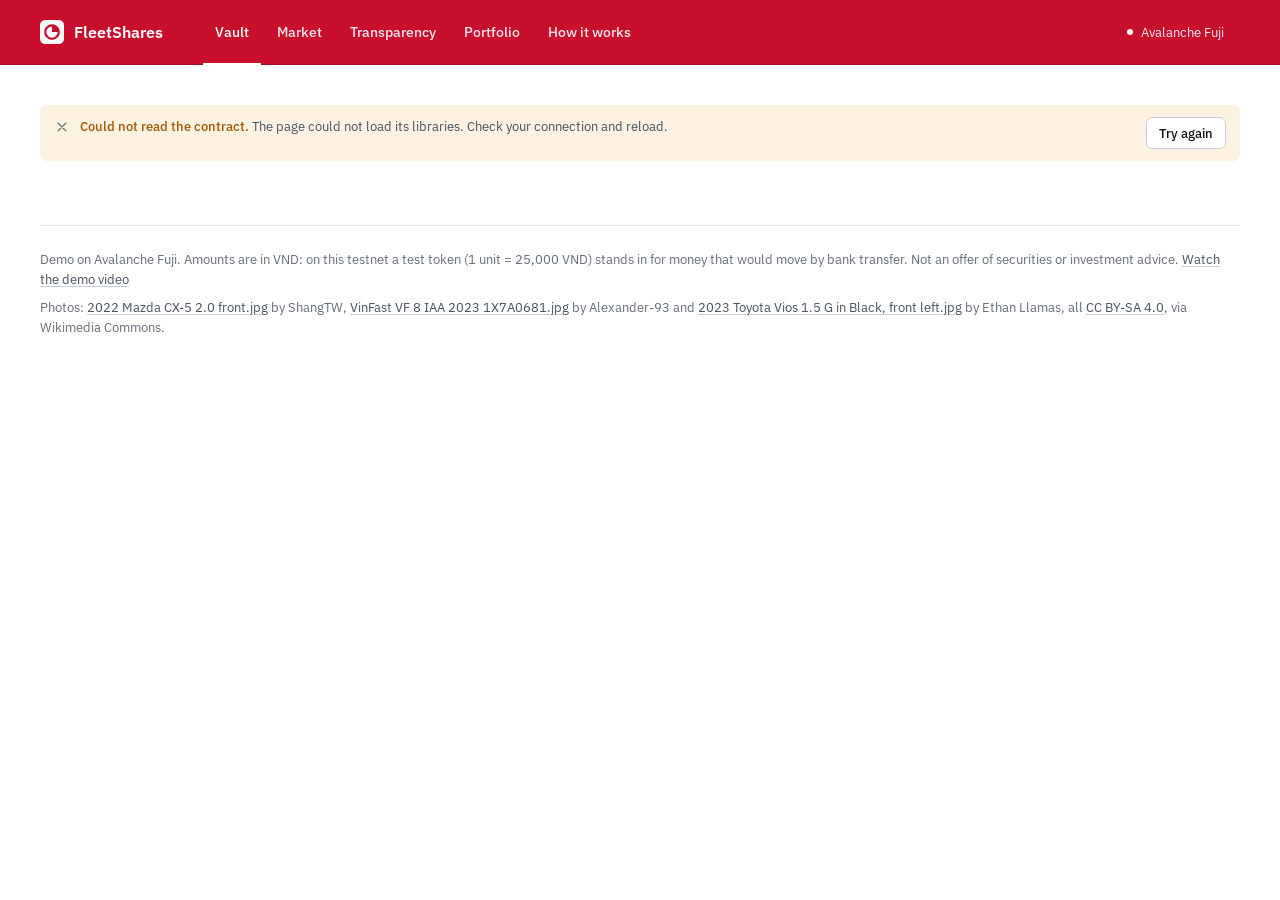
==== commit f9a3ffcc: "feat(web): show money in VND and say where it really moves Amounts are displayed and typed in Vietna" ====
--- a/web/index.html
+++ b/web/index.html
@@ -53,7 +53,7 @@
       </div>
 
       <footer class="foot">
-        <p>Demo on Avalanche Fuji with test USDC. Not an offer of securities or investment advice. <a href="demo.html">Watch the demo video</a></p>
+        <p>Demo on Avalanche Fuji. Amounts are in VND: on this testnet a test token (1 unit = 25,000 VND) stands in for money that would move by bank transfer. Not an offer of securities or investment advice. <a href="demo.html">Watch the demo video</a></p>
         <p class="credit">Photos: <a href="https://commons.wikimedia.org/wiki/File:2022_Mazda_CX-5_2.0_front.jpg" target="_blank" rel="noopener">2022 Mazda CX-5 2.0 front.jpg</a> by ShangTW, <a href="https://commons.wikimedia.org/wiki/File:VinFast_VF_8_IAA_2023_1X7A0681.jpg" target="_blank" rel="noopener">VinFast VF 8 IAA 2023 1X7A0681.jpg</a> by Alexander-93 and <a href="https://commons.wikimedia.org/wiki/File:2023_Toyota_Vios_1.5_G_in_Black,_front_left.jpg" target="_blank" rel="noopener">2023 Toyota Vios 1.5 G in Black, front left.jpg</a> by Ethan Llamas, all <a href="https://creativecommons.org/licenses/by-sa/4.0/" target="_blank" rel="noopener">CC BY-SA 4.0</a>, via Wikimedia Commons.</p>
       </footer>
     </main>
--- a/web/views/market.css
+++ b/web/views/market.css
@@ -1,8 +1,9 @@
 /* Market view (mk-) */
 .mk-intro { display: flex; flex-direction: column; gap: 8px; max-width: 640px; }
 .mk-grid { display: flex; flex-wrap: wrap; gap: 16px; align-items: flex-start; }
-.mk-book { flex: 1.8 1 600px; min-width: 0; }
-.mk-sell { flex: 1 1 340px; min-width: 0; display: flex; flex-direction: column; gap: 16px; }
+/* the offer table needs the room: a quantity box and a buy button sit in its last column */
+.mk-book { flex: 1 1 720px; min-width: 0; }
+.mk-sell { flex: 0 1 340px; min-width: 0; display: flex; flex-direction: column; gap: 16px; }
 .mk-ch { align-items: center; }
 .mk-seg { align-self: flex-start; flex-wrap: wrap; }
 .mk-sr { position: absolute; width: 1px; height: 1px; overflow: hidden; clip: rect(0 0 0 0); white-space: nowrap; }
@@ -17,7 +18,7 @@
 .mk-mine b { font-weight: 500; }
 
 @media (max-width: 720px) {
-  .mk-book, .mk-sell { flex-basis: 100%; }
+  .mk-book, .mk-sell { flex: 1 1 100%; }
   .mk-ch { align-items: flex-start; }
   .mk-ch .seg { max-width: 100%; overflow-x: auto; scrollbar-width: none; }
   .mk-qty { height: 44px; width: 64px; }
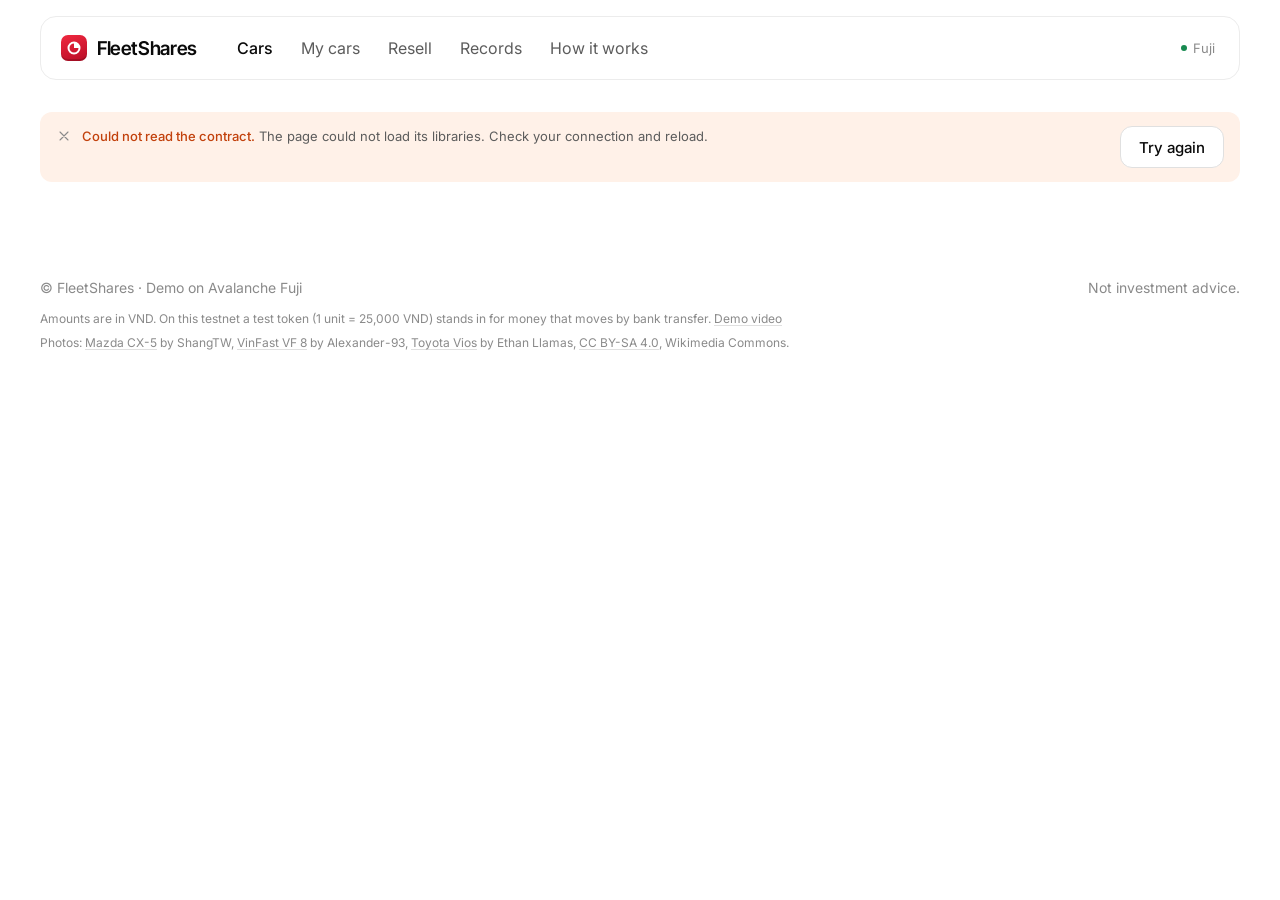
==== commit b0678db0: "web: UI v2 from the FleetShares UI design Cars, Car, Resell, My cars, Records and How it works rebui" ====
--- a/web/index.html
+++ b/web/index.html
@@ -6,11 +6,11 @@
   <title>FleetShares: own a share of a rental car</title>
   <meta name="description" content="Buy shares of rental cars on Avalanche. Rent is split by the contract: 90% to shareholders, 10% to the manager.">
   <meta name="color-scheme" content="light">
-  <meta name="theme-color" content="#c8102e">
+  <meta name="theme-color" content="#ffffff">
   <link rel="icon" href="data:image/svg+xml,%3Csvg xmlns='http://www.w3.org/2000/svg' viewBox='0 0 32 32'%3E%3Crect width='32' height='32' rx='7' fill='%23c8102e'/%3E%3Ccircle cx='16' cy='16' r='9' fill='none' stroke='%23ffffff' stroke-width='3'/%3E%3Cpath d='M16 16V7a9 9 0 0 1 9 9z' fill='%23ffffff'/%3E%3C/svg%3E">
   <link rel="preconnect" href="https://fonts.googleapis.com">
   <link rel="preconnect" href="https://fonts.gstatic.com" crossorigin>
-  <link href="https://fonts.googleapis.com/css2?family=IBM+Plex+Mono:wght@400&family=IBM+Plex+Sans:wght@400;500;600&display=swap" rel="stylesheet">
+  <link href="https://fonts.googleapis.com/css2?family=Inter+Tight:wght@400;500;600&family=Inter:wght@400;500;600&family=IBM+Plex+Mono:wght@400&display=swap" rel="stylesheet">
   <link rel="stylesheet" href="styles.css">
   <link rel="stylesheet" href="views/vault.css">
   <link rel="stylesheet" href="views/car.css">
@@ -25,16 +25,16 @@
   <div class="app">
     <header class="top">
       <div class="top-in">
-        <a class="logo" href="#/" aria-label="FleetShares, Vault"><svg width="24" height="24" viewBox="0 0 32 32" aria-hidden="true"><rect width="32" height="32" rx="7" fill="#ffffff"></rect><circle cx="16" cy="16" r="9" fill="none" stroke="#c8102e" stroke-width="3"></circle><path d="M16 16V7a9 9 0 0 1 9 9z" fill="#c8102e"></path></svg>FleetShares</a>
+        <a class="logo" href="#/" aria-label="FleetShares, Cars"><span class="logo-tile" aria-hidden="true"><svg width="16" height="16" viewBox="0 0 32 32"><circle cx="16" cy="16" r="11" fill="none" stroke="#ffffff" stroke-width="4"></circle><path d="M16 16V5a11 11 0 0 1 11 11z" fill="#ffffff"></path></svg></span>FleetShares</a>
         <nav class="nav" aria-label="Main">
-          <a href="#/" data-nav="vault">Vault</a>
-          <a href="#/market" data-nav="market">Market</a>
-          <a href="#/transparency" data-nav="transparency">Transparency</a>
-          <a href="#/portfolio" data-nav="portfolio">Portfolio</a>
+          <a href="#/" data-nav="vault">Cars</a>
+          <a href="#/portfolio" data-nav="portfolio">My cars</a>
+          <a href="#/market" data-nav="market">Resell</a>
+          <a href="#/transparency" data-nav="transparency">Records</a>
           <a href="#/how" data-nav="how">How it works</a>
         </nav>
         <div class="top-r">
-          <span class="net" title="Avalanche Fuji testnet, chain 43113"><i></i>Avalanche Fuji</span>
+          <span class="net" title="Avalanche Fuji testnet, chain 43113"><i></i>Fuji</span>
           <div id="wallet"></div>
         </div>
       </div>
@@ -43,7 +43,7 @@
     <main class="wrap">
       <div id="notice" role="status"></div>
       <div id="view" tabindex="-1" aria-busy="true">
-        <div class="head"><div class="skel-head"><h1 class="t-display"><span class="skel">Fleet Vault</span></h1><p class="t-body"><span class="skel">Reading the vault from Avalanche Fuji</span></p></div></div>
+        <div class="head"><div class="skel-head"><h1 class="t-display"><span class="skel">Own a car.</span></h1><p class="t-body"><span class="skel">Loading the cars</span></p></div></div>
         <section class="kpis" aria-hidden="true">
           <div><p class="t-label"><span class="skel">Loading</span></p><p class="t-kpi"><span class="skel">00,000</span></p><p class="t-sm"><span class="skel">Reading the chain</span></p></div>
           <div><p class="t-label"><span class="skel">Loading</span></p><p class="t-kpi"><span class="skel">00,000</span></p><p class="t-sm"><span class="skel">Reading the chain</span></p></div>
@@ -53,17 +53,18 @@
       </div>
 
       <footer class="foot">
-        <p>Demo on Avalanche Fuji. Amounts are in VND: on this testnet a test token (1 unit = 25,000 VND) stands in for money that would move by bank transfer. Not an offer of securities or investment advice. <a href="demo.html">Watch the demo video</a></p>
-        <p class="credit">Photos: <a href="https://commons.wikimedia.org/wiki/File:2022_Mazda_CX-5_2.0_front.jpg" target="_blank" rel="noopener">2022 Mazda CX-5 2.0 front.jpg</a> by ShangTW, <a href="https://commons.wikimedia.org/wiki/File:VinFast_VF_8_IAA_2023_1X7A0681.jpg" target="_blank" rel="noopener">VinFast VF 8 IAA 2023 1X7A0681.jpg</a> by Alexander-93 and <a href="https://commons.wikimedia.org/wiki/File:2023_Toyota_Vios_1.5_G_in_Black,_front_left.jpg" target="_blank" rel="noopener">2023 Toyota Vios 1.5 G in Black, front left.jpg</a> by Ethan Llamas, all <a href="https://creativecommons.org/licenses/by-sa/4.0/" target="_blank" rel="noopener">CC BY-SA 4.0</a>, via Wikimedia Commons.</p>
+        <div class="foot-row"><span>© FleetShares · Demo on Avalanche Fuji</span><span>Not investment advice.</span></div>
+        <p>Amounts are in VND. On this testnet a test token (1 unit = 25,000 VND) stands in for money that moves by bank transfer. <a href="demo.html">Demo video</a></p>
+        <p class="credit">Photos: <a href="https://commons.wikimedia.org/wiki/File:2022_Mazda_CX-5_2.0_front.jpg" target="_blank" rel="noopener">Mazda CX-5</a> by ShangTW, <a href="https://commons.wikimedia.org/wiki/File:VinFast_VF_8_IAA_2023_1X7A0681.jpg" target="_blank" rel="noopener">VinFast VF 8</a> by Alexander-93, <a href="https://commons.wikimedia.org/wiki/File:2023_Toyota_Vios_1.5_G_in_Black,_front_left.jpg" target="_blank" rel="noopener">Toyota Vios</a> by Ethan Llamas, <a href="https://creativecommons.org/licenses/by-sa/4.0/" target="_blank" rel="noopener">CC BY-SA 4.0</a>, Wikimedia Commons.</p>
       </footer>
     </main>
 
     <nav class="ptabs" aria-label="Main">
-      <a href="#/" data-nav="vault"><svg class="i" viewBox="0 0 24 24" aria-hidden="true"><rect x="3" y="4" width="18" height="16" rx="2"></rect><circle cx="12" cy="12" r="3.5"></circle></svg>Vault</a>
-      <a href="#/market" data-nav="market"><svg class="i" viewBox="0 0 24 24" aria-hidden="true"><path d="M4 8h13l-3-3M20 16H7l3 3"></path></svg>Market</a>
-      <a href="#/transparency" data-nav="transparency"><svg class="i" viewBox="0 0 24 24" aria-hidden="true"><circle cx="11" cy="11" r="6.5"></circle><path d="M20 20l-4.3-4.3"></path></svg>Verify</a>
-      <a href="#/portfolio" data-nav="portfolio"><svg class="i" viewBox="0 0 24 24" aria-hidden="true"><path d="M4 19V5M4 19h16M8 15l3.5-4 3 2.5L20 7"></path></svg>Portfolio</a>
-      <a href="#/how" data-nav="how"><svg class="i" viewBox="0 0 24 24" aria-hidden="true"><circle cx="12" cy="12" r="9"></circle><path d="M12 11v5M12 8h.01"></path></svg>About</a>
+      <a href="#/" data-nav="vault"><svg class="i" viewBox="0 0 24 24" aria-hidden="true"><path d="M5 16l1.5-5a2 2 0 0 1 1.9-1.4h7.2a2 2 0 0 1 1.9 1.4L19 16M4 16h16v3H4zM7 19v1.5M17 19v1.5"></path></svg>Cars</a>
+      <a href="#/portfolio" data-nav="portfolio"><svg class="i" viewBox="0 0 24 24" aria-hidden="true"><circle cx="12" cy="8" r="3.5"></circle><path d="M5 20a7 7 0 0 1 14 0"></path></svg>My cars</a>
+      <a href="#/market" data-nav="market"><svg class="i" viewBox="0 0 24 24" aria-hidden="true"><path d="M4 8h13l-3-3M20 16H7l3 3"></path></svg>Resell</a>
+      <a href="#/transparency" data-nav="transparency"><svg class="i" viewBox="0 0 24 24" aria-hidden="true"><path d="M7 3h7l4 4v14H7zM10 12h5M10 16h5"></path></svg>Records</a>
+      <a href="#/how" data-nav="how"><svg class="i" viewBox="0 0 24 24" aria-hidden="true"><circle cx="12" cy="12" r="9"></circle><path d="M12 11v5M12 8h.01"></path></svg>How</a>
     </nav>
   </div>
 
--- a/web/styles.css
+++ b/web/styles.css
@@ -1,107 +1,118 @@
-/* FleetShares UI kit, red and white variant: crimson brand bar and primary actions on white.
-   Fonts come from Google Fonts (IBM Plex Sans 400/500/600, IBM Plex Mono 400), linked in index.html. */
+/* FleetShares UI v2: white, black primary actions, red brand accents, green money.
+   Fonts: Inter Tight (display) and Inter (text) from Google Fonts, linked in index.html. */
 
 :root {
-  --bg: #ffffff; --surface: #ffffff; --surface-2: #f5f5f6; --line: #e6e6e8; --line-strong: #c9ced5;
-  --ink: #0d1117; --ink-2: #475260; --ink-3: #646d79;
-  --brand: #c8102e; --brand-ink: #ffffff; --brand-soft: #fdecee; --brand-deep: #a50d25;
-  --yield: #0f7a4d; --yield-soft: #e6f4ec; --warn: #a35700; --warn-soft: #fdf2e1; --risk: #b4321f; --risk-soft: #fbe7e3;
-  --chart-1: #c8102e; --chart-2: #2a78d6; --chart-3: #eda100; --plate: #ffc629;
-  --shadow-pop: 0 8px 24px rgba(13, 17, 23, .10);
-  --sans: "IBM Plex Sans", "Helvetica Neue", Arial, sans-serif;
+  --bg: #ffffff; --surface: #ffffff; --surface-2: #f5f5f5; --line: #ececec; --line-strong: #e0e0e0;
+  --ink: #0a0a0a; --ink-2: #5c5c5c; --ink-3: #8a8a8a;
+  --brand: #e0102f; --brand-ink: #ffffff; --brand-soft: #fdecee; --brand-deep: #b80c26;
+  --yield: #178a50; --yield-soft: #e9f6ee; --warn: #c2410c; --warn-soft: #fff1e8; --risk: #e0102f; --risk-soft: #fdecee;
+  --chart-1: #e0102f; --chart-2: #2a78d6; --chart-3: #eda100; --plate: #ffc629;
+  --shadow-pop: 0 12px 32px rgba(10, 10, 10, .10);
+  --radius-card: 20px; --radius-tile: 16px; --radius-btn: 12px;
+  --display: "Inter Tight", "Inter", "Helvetica Neue", Arial, sans-serif;
+  --sans: "Inter", "Helvetica Neue", Arial, sans-serif;
   --mono: "IBM Plex Mono", ui-monospace, Menlo, monospace;
 }
 * { box-sizing: border-box; }
 body { margin: 0; background: var(--bg); color: var(--ink); font: 400 15px/24px var(--sans); font-feature-settings: "tnum" 1, "lnum" 1; -webkit-font-smoothing: antialiased; }
 h1, h2, h3, h4, p, ul, ol, dl, dd, figure { margin: 0; padding: 0; }
 ul, ol { list-style: none; }
-a { color: var(--brand); text-decoration: none; }
+a { color: var(--ink); text-decoration: none; }
 a:hover { text-decoration: underline; }
 svg.i { width: 18px; height: 18px; fill: none; stroke: currentColor; stroke-width: 1.6; stroke-linecap: round; stroke-linejoin: round; flex: none; }
 
 /* type */
-.t-display { font: 600 40px/48px var(--sans); letter-spacing: -0.02em; }
-.t-h1 { font: 600 28px/36px var(--sans); letter-spacing: -0.015em; }
-.t-h2 { font: 600 20px/28px var(--sans); letter-spacing: -0.01em; }
-.t-title { font: 500 16px/24px var(--sans); }
-.t-kpi { font: 500 32px/40px var(--sans); letter-spacing: -0.01em; }
-.t-fig { font: 500 20px/28px var(--sans); }
-.t-body { font: 400 15px/24px var(--sans); }
-.t-sm { font: 400 13px/20px var(--sans); }
-.t-label { font: 500 12px/16px var(--sans); letter-spacing: 0.02em; color: var(--ink-3); }
+.t-display { font: 500 64px/1.02 var(--display); letter-spacing: -0.04em; }
+.t-h1 { font: 500 40px/1.1 var(--display); letter-spacing: -0.03em; }
+.t-h2 { font: 500 28px/1.2 var(--display); letter-spacing: -0.02em; }
+.t-title { font: 500 17px/24px var(--sans); }
+.t-kpi { font: 400 40px/1.1 var(--display); letter-spacing: -0.03em; }
+.t-fig { font: 500 22px/28px var(--display); letter-spacing: -0.01em; }
+.t-body { font: 400 17px/26px var(--sans); }
+.t-sm { font: 400 14px/20px var(--sans); }
+.t-label { font: 400 14px/20px var(--sans); color: var(--ink-3); }
 .t-addr { font: 400 13px/20px var(--mono); }
 .ink-2 { color: var(--ink-2); } .ink-3 { color: var(--ink-3); } .pos { color: var(--yield); }
-.unit { font: 400 13px/1 var(--sans); color: var(--ink-3); margin-left: 4px; letter-spacing: 0; }
+.unit { font: 400 14px/1 var(--sans); color: var(--ink-3); margin-left: 4px; letter-spacing: 0; }
 
 /* shell */
 .app { min-height: 100%; background: var(--bg); }
-.top { background: var(--brand); border-bottom: 1px solid var(--brand-deep); }
-.top-in { max-width: 1280px; margin: 0 auto; height: 64px; padding: 0 40px; display: flex; align-items: center; gap: 40px; }
-.logo { display: flex; align-items: center; gap: 10px; color: var(--ink); font: 600 16px/1 var(--sans); }
-.top .logo, .ptop .logo { color: #ffffff; }
+.top { position: sticky; top: 0; z-index: 50; padding: 16px 40px 0; background: linear-gradient(var(--bg) 70%, rgba(255,255,255,0)); }
+.top-in { max-width: 1352px; margin: 0 auto; height: 64px; padding: 0 12px 0 20px; display: flex; align-items: center; gap: 40px; background: var(--surface); border: 1px solid var(--line); border-radius: var(--radius-tile); }
+.logo { display: flex; align-items: center; gap: 10px; color: var(--ink); font: 600 19px/1 var(--display); letter-spacing: -0.02em; }
+.logo-tile { display: grid; place-items: center; width: 26px; height: 26px; border-radius: 7px; background: linear-gradient(160deg, #f0283f, var(--brand-deep)); box-shadow: inset 0 -2px 0 rgba(0,0,0,.15); }
 .logo:hover { text-decoration: none; }
-.nav { display: flex; gap: 4px; height: 64px; }
-.nav a { display: flex; align-items: center; white-space: nowrap; padding: 0 12px; color: rgba(255, 255, 255, .9); font: 500 14px/1 var(--sans); border-bottom: 2px solid transparent; margin-bottom: -1px; }
-.nav a:hover { color: #ffffff; text-decoration: none; }
-.nav a.on { color: #ffffff; border-bottom-color: #ffffff; }
-.top-r { margin-left: auto; display: flex; align-items: center; gap: 16px; }
-.net { display: flex; align-items: center; gap: 8px; font: 400 13px/1 var(--sans); color: rgba(255, 255, 255, .92); }
-.net i { width: 6px; height: 6px; border-radius: 50%; background: #ffffff; }
-.wallet { display: flex; align-items: center; gap: 10px; height: 36px; padding: 0 12px; border: 1px solid rgba(255, 255, 255, .35); border-radius: 6px; background: var(--brand-deep); font: 500 13px/1 var(--sans); color: #ffffff; }
-.wallet .addr { font: 400 13px/1 var(--mono); color: rgba(255, 255, 255, .8); padding-left: 10px; border-left: 1px solid rgba(255, 255, 255, .3); }
-.wrap { max-width: 1280px; margin: 0 auto; padding: 40px 40px 64px; }
+.nav { display: flex; gap: 28px; }
+.nav a { display: flex; align-items: center; white-space: nowrap; color: var(--ink-2); font: 400 16px/1 var(--sans); }
+.nav a:hover { color: var(--ink); text-decoration: none; }
+.nav a.on { color: var(--ink); font-weight: 500; }
+.top-r { margin-left: auto; display: flex; align-items: center; gap: 12px; }
+#wallet { display: flex; align-items: center; gap: 8px; }
+.net { display: flex; align-items: center; gap: 6px; font: 400 13px/1 var(--sans); color: var(--ink-3); }
+.net i { width: 6px; height: 6px; border-radius: 50%; background: var(--yield); }
+.wallet { display: flex; align-items: center; gap: 8px; font: 500 16px/1 var(--sans); color: var(--ink); }
+.wbal { display: inline-flex; align-items: center; height: 42px; padding: 0 18px; border: 1px solid var(--line-strong); border-radius: 999px; }
+.avatar { display: grid; place-items: center; width: 40px; height: 40px; border-radius: 50%; background: var(--ink); color: #fff; font: 600 15px/1 var(--sans); }
+.btn-text { border: 0; background: none; padding: 0 12px; height: 44px; font: 500 16px/1 var(--sans); color: var(--ink); cursor: pointer; }
+.btn-text:hover { color: var(--ink-2); }
+.wrap { max-width: 1352px; margin: 0 auto; padding: 32px 40px 48px; }
+.wrap > #view, .wrap > .foot, .wrap > #notice { max-width: 1288px; margin-left: auto; margin-right: auto; }
 .head { display: flex; flex-wrap: wrap; justify-content: space-between; align-items: flex-end; gap: 16px 32px; margin-bottom: 32px; }
-.crumbs { display: flex; gap: 8px; align-items: center; font: 400 13px/20px var(--sans); color: var(--ink-3); margin-bottom: 12px; }
-.crumbs a { color: var(--ink-3); }
+.head .t-display + .t-body, .head .t-display + p { margin-top: 12px; }
+.crumbs { display: flex; gap: 8px; align-items: center; font: 400 15px/20px var(--sans); color: var(--ink-2); margin-bottom: 16px; }
+.crumbs a { color: var(--ink-2); }
 
 /* controls */
-.btn { display: inline-flex; align-items: center; justify-content: center; gap: 8px; height: 40px; padding: 0 16px; border: 1px solid var(--line-strong); border-radius: 6px; background: var(--surface); color: var(--ink); font: 500 14px/1 var(--sans); cursor: pointer; white-space: nowrap; }
-.btn:hover { border-color: var(--ink-3); text-decoration: none; }
-.btn-p { background: var(--brand); border-color: var(--brand); color: var(--brand-ink); }
-.btn-p:hover { background: var(--brand-deep); border-color: var(--brand-deep); }
-.btn-sm { height: 32px; padding: 0 12px; font-size: 13px; }
-.btn-lg { height: 48px; padding: 0 20px; font-size: 15px; }
+.btn { display: inline-flex; align-items: center; justify-content: center; gap: 8px; height: 48px; padding: 0 22px; border: 1px solid var(--line-strong); border-radius: var(--radius-btn); background: var(--surface); color: var(--ink); font: 500 16px/1 var(--sans); cursor: pointer; white-space: nowrap; transition: background .15s, border-color .15s; }
+.btn:hover { border-color: #c4c4c4; background: #fafafa; text-decoration: none; }
+.btn-p { background: var(--ink); border-color: var(--ink); color: #ffffff; }
+.btn-p:hover { background: #2a2a2a; border-color: #2a2a2a; }
+.btn-sm { height: 42px; padding: 0 18px; font-size: 15px; }
+.btn-lg { height: 56px; padding: 0 28px; font-size: 17px; border-radius: 999px; }
 .btn-w { width: 100%; }
-.pill { display: inline-flex; align-items: center; gap: 6px; height: 22px; padding: 0 8px; border-radius: 3px; font: 500 12px/1 var(--sans); white-space: nowrap; background: var(--surface-2); color: var(--ink-2); }
+.chip { display: inline-flex; align-items: center; justify-content: center; gap: 6px; height: 38px; padding: 0 16px; border: 1px solid var(--line-strong); border-radius: 999px; background: var(--surface); color: var(--ink); font: 400 15px/1 var(--sans); cursor: pointer; white-space: nowrap; }
+.chip:hover { border-color: #c4c4c4; text-decoration: none; }
+.chip.on, .chip[aria-pressed="true"] { background: var(--ink); border-color: var(--ink); color: #fff; }
+.pill { display: inline-flex; align-items: center; gap: 6px; height: 26px; padding: 0 10px; border-radius: 999px; font: 500 13px/1 var(--sans); white-space: nowrap; background: var(--surface-2); color: var(--ink-2); }
 .pill::before { content: ""; width: 6px; height: 6px; border-radius: 50%; background: currentColor; }
 .pill.ok { background: var(--yield-soft); color: var(--yield); }
 .pill.warn { background: var(--warn-soft); color: var(--warn); }
 .pill.risk { background: var(--risk-soft); color: var(--risk); }
 .seg { display: inline-flex; padding: 2px; gap: 2px; background: var(--surface-2); border-radius: 6px; }
 .seg button { height: 30px; padding: 0 12px; border: 0; border-radius: 4px; background: none; font: 500 13px/1 var(--sans); color: var(--ink-3); cursor: pointer; }
-.seg button.on { background: var(--surface); color: var(--brand); box-shadow: 0 1px 2px rgba(13, 17, 23, .10); }
+.seg button.on { background: var(--surface); color: var(--ink); box-shadow: 0 1px 2px rgba(13, 17, 23, .10); }
 .tabs { display: flex; gap: 24px; border-bottom: 1px solid var(--line); }
 .tabs button { height: 44px; padding: 0; border: 0; background: none; font: 500 14px/1 var(--sans); color: var(--ink-3); border-bottom: 2px solid transparent; margin-bottom: -1px; cursor: pointer; }
-.tabs button.on { color: var(--brand); border-bottom-color: var(--brand); }
+.tabs button.on { color: var(--ink); border-bottom-color: var(--ink); }
 .field { display: grid; gap: 6px; }
-.field label { font: 500 12px/16px var(--sans); letter-spacing: .02em; color: var(--ink-3); }
-.input { height: 44px; padding: 0 12px; border: 1px solid var(--line-strong); border-radius: 6px; background: var(--surface); font: 500 15px/1 var(--sans); color: var(--ink); width: 100%; }
+.field label { font: 400 14px/20px var(--sans); color: var(--ink-2); }
+.input { height: 52px; padding: 0 16px; border: 1px solid var(--line-strong); border-radius: var(--radius-btn); background: var(--surface); font: 400 16px/1 var(--sans); color: var(--ink); width: 100%; }
 .input-suffix { position: relative; }
 .input-suffix span { position: absolute; right: 12px; top: 50%; transform: translateY(-50%); font: 400 13px/1 var(--sans); color: var(--ink-3); }
 
 /* surfaces */
-.card { background: var(--surface); border: 1px solid var(--line); border-radius: 8px; }
-.pad { padding: 24px; }
+.card { background: var(--surface); border: 1px solid var(--line); border-radius: var(--radius-card); }
+.pad { padding: 28px; }
 .card-h { display: flex; flex-wrap: wrap; justify-content: space-between; align-items: flex-start; gap: 8px 16px; margin-bottom: 20px; }
-.kpis { display: grid; grid-template-columns: repeat(auto-fit, minmax(220px, 1fr)); background: var(--surface); border: 1px solid var(--line); border-radius: 8px; overflow: hidden; }
-.kpis > div { padding: 20px 24px; border-left: 1px solid var(--line); margin-left: -1px; border-top: 1px solid var(--line); margin-top: -1px; }
-.kpis .t-kpi { margin-top: 8px; }
+.kpis { display: grid; grid-template-columns: repeat(auto-fit, minmax(220px, 1fr)); background: var(--surface); border: 1px solid var(--line); border-radius: var(--radius-card); overflow: hidden; }
+.kpis > div { padding: 24px 22px; border-left: 1px solid var(--line); margin-left: -1px; border-top: 1px solid var(--line); margin-top: -1px; }
+.kpis .t-kpi { margin-top: 0; order: -1; } .kpis > div { display: flex; flex-direction: column; gap: 6px; }
 .kpis .t-sm { margin-top: 4px; color: var(--ink-3); }
 .kv { display: grid; }
 .kv > div { display: flex; justify-content: space-between; gap: 16px; padding: 12px 0; border-top: 1px solid var(--line); font: 400 14px/20px var(--sans); }
 .kv > div:first-child { border-top: 0; padding-top: 0; }
 .kv dt, .kv > div > span:first-child { color: var(--ink-3); }
 .kv dd, .kv b { font-weight: 500; text-align: right; }
-.bar { height: 4px; border-radius: 2px; background: var(--surface-2); overflow: hidden; }
+.bar { height: 3px; border-radius: 2px; background: #ededed; overflow: hidden; }
 .bar i { display: block; height: 100%; background: var(--brand); }
 .bar i.full { background: var(--yield); }
-.photo { display: block; width: 100%; aspect-ratio: 16 / 10; object-fit: cover; border-radius: 8px; background: var(--surface-2); }
-.thumb { width: 56px; height: 36px; object-fit: cover; border-radius: 3px; flex: none; background: var(--surface-2); }
+.photo { display: block; width: 100%; aspect-ratio: 16 / 10; object-fit: cover; border-radius: var(--radius-tile); background: var(--surface-2); }
+.thumb { width: 64px; height: 48px; object-fit: cover; border-radius: 10px; flex: none; background: var(--surface-2); }
 
 /* tables */
 .tbl-box { position: relative; overflow-x: auto; }
-table.t { width: 100%; border-collapse: collapse; font: 400 14px/20px var(--sans); }
-.t th { text-align: left; font: 500 12px/16px var(--sans); letter-spacing: .02em; color: var(--ink-3); padding: 0 16px 12px 0; border-bottom: 1px solid var(--line); white-space: nowrap; }
+table.t { width: 100%; border-collapse: collapse; font: 400 16px/22px var(--sans); }
+.t th { text-align: left; font: 400 14px/20px var(--sans); color: var(--ink-3); padding: 0 16px 12px 0; border-bottom: 1px solid var(--line); white-space: nowrap; }
 .t td { padding: 14px 16px 14px 0; border-bottom: 1px solid var(--line); vertical-align: middle; white-space: nowrap; }
 .t tr:last-child td { border-bottom: 0; }
 .t .r { text-align: right; }
@@ -111,9 +122,9 @@
 
 /* car cards */
 .cars { display: grid; grid-template-columns: repeat(auto-fill, minmax(320px, 1fr)); gap: 16px; }
-.car { display: block; background: var(--surface); border: 1px solid var(--line); border-radius: 8px; overflow: hidden; color: var(--ink); }
+.car { display: block; background: var(--surface); color: var(--ink); }
 .car:hover { border-color: var(--line-strong); text-decoration: none; }
-.car img { display: block; width: 100%; aspect-ratio: 16 / 9; object-fit: cover; }
+.car img { display: block; width: 100%; aspect-ratio: 16 / 10; object-fit: cover; border-radius: var(--radius-tile); }
 .car-b { padding: 20px; display: grid; gap: 16px; }
 .stats3 { display: grid; grid-template-columns: repeat(3, minmax(0, 1fr)); gap: 12px; }
 .stats3 dd { font: 500 15px/20px var(--sans); margin-top: 4px; }
@@ -125,18 +136,18 @@
 .legend i { width: 10px; height: 10px; border-radius: 2px; }
 .legend b { font-weight: 500; color: var(--ink); }
 
-.note { display: flex; gap: 10px; padding: 12px 14px; border-radius: 6px; background: var(--surface-2); font: 400 13px/20px var(--sans); color: var(--ink-2); }
+.note { display: flex; gap: 10px; padding: 14px 16px; border-radius: var(--radius-btn); background: var(--surface-2); font: 400 13px/20px var(--sans); color: var(--ink-2); }
 .note.warn { background: var(--warn-soft); }
 .note.warn b { color: var(--warn); font-weight: 500; }
 .note svg.i { width: 16px; height: 16px; margin-top: 2px; color: var(--ink-3); }
 
 /* phone */
 .phone { width: 390px; height: 844px; display: flex; flex-direction: column; background: var(--bg); overflow: hidden; }
-.ptop { height: 56px; padding: 0 16px; display: flex; align-items: center; justify-content: space-between; background: var(--brand); color: #ffffff; flex: none; }
+.ptop { height: 56px; padding: 0 16px; display: flex; align-items: center; justify-content: space-between; background: var(--surface); color: var(--ink); flex: none; }
 .pbody { flex: 1; overflow: hidden; padding: 20px 16px; display: flex; flex-direction: column; gap: 16px; }
 .ptabs { flex: none; display: grid; grid-template-columns: repeat(5, 1fr); background: var(--surface); border-top: 1px solid var(--line); padding: 6px 4px 22px; }
 .ptabs a { display: grid; justify-items: center; gap: 4px; padding: 6px 0; color: var(--ink-3); font: 500 10.5px/1 var(--sans); }
-.ptabs a.on { color: var(--brand); }
+.ptabs a.on { color: var(--ink); }
 .ptabs a:hover { text-decoration: none; }
 
 
@@ -145,9 +156,9 @@
 /* shared components */
 .tabs a { display: inline-flex; align-items: center; height: 44px; padding: 0; font: 500 14px/1 var(--sans); color: var(--ink-3); border-bottom: 2px solid transparent; margin-bottom: -1px; }
 .tabs a:hover { color: var(--ink); text-decoration: none; }
-.tabs a.on { color: var(--brand); border-bottom-color: var(--brand); }
-
-.stepper { display: grid; grid-template-columns: 44px minmax(0, 1fr) 44px; height: 48px; border: 1px solid var(--line-strong); border-radius: 6px; overflow: hidden; background: var(--surface); }
+.tabs a.on { color: var(--ink); border-bottom-color: var(--ink); }
+
+.stepper { display: grid; grid-template-columns: 44px minmax(0, 1fr) 44px; height: 48px; border: 1px solid var(--line-strong); border-radius: var(--radius-btn); overflow: hidden; background: var(--surface); }
 .stepper button { display: grid; place-items: center; border: 0; padding: 0; background: var(--surface); color: var(--ink-2); font: 500 18px/1 var(--sans); cursor: pointer; }
 .stepper button:hover { background: var(--surface-2); }
 .stepper input { min-width: 0; width: 100%; border: 0; border-inline: 1px solid var(--line); border-radius: 0; text-align: center; font: 500 18px/1 var(--sans); color: var(--ink); background: var(--surface); }
@@ -176,10 +187,9 @@
 
 button[disabled], .btn[disabled] { opacity: .45; cursor: not-allowed; pointer-events: none; }
 
-:focus-visible { outline: 2px solid var(--brand); outline-offset: 2px; }
-.top :focus-visible { outline-color: #ffffff; }
+:focus-visible { outline: 2px solid var(--ink); outline-offset: 2px; }
 .top .pop :focus-visible { outline-color: var(--brand); }
-.nav a:focus-visible { outline-offset: -4px; }
+.nav a:focus-visible { outline-offset: 4px; border-radius: 4px; }
 #view:focus { outline: none; }
 
 /* addresses from who(), copy buttons */
@@ -191,7 +201,7 @@
 .btn.copied { border-color: var(--yield); }
 
 /* skip link */
-.skip { position: absolute; left: -999px; top: 8px; z-index: 100; padding: 8px 12px; border-radius: 6px; background: var(--surface); color: var(--brand); font: 500 14px/20px var(--sans); box-shadow: var(--shadow-pop); }
+.skip { position: absolute; left: -999px; top: 8px; z-index: 100; padding: 8px 12px; border-radius: 6px; background: var(--surface); color: var(--ink); font: 500 14px/20px var(--sans); box-shadow: var(--shadow-pop); }
 .skip:focus { left: 8px; }
 
 /* notice strip above the view */
@@ -201,13 +211,12 @@
 .note .btn svg.i { margin-top: 0; color: currentColor; }
 
 /* wallet chip and popover */
-.wallet-cta { height: 36px; border-color: #ffffff; background: #ffffff; color: var(--brand); }
-.wallet-cta:hover { border-color: #ffffff; background: var(--brand-soft); }
+.wallet-cta { height: 44px; border-radius: var(--radius-btn); }
 .wmenu { position: relative; }
 .wmenu > summary { list-style: none; cursor: pointer; white-space: nowrap; }
 .wmenu > summary::-webkit-details-marker { display: none; }
-.wmenu > summary:hover { border-color: rgba(255, 255, 255, .6); }
-.pop { position: absolute; right: 0; top: calc(100% + 8px); z-index: 60; width: 300px; display: grid; gap: 10px; padding: 16px; background: var(--surface); color: var(--ink); border: 1px solid var(--line); border-radius: 8px; box-shadow: var(--shadow-pop); }
+.wmenu > summary:hover .wbal { border-color: #c4c4c4; }
+.pop { position: absolute; right: 0; top: calc(100% + 12px); z-index: 60; width: 320px; display: grid; gap: 10px; padding: 20px; background: var(--surface); color: var(--ink); border: 1px solid var(--line); border-radius: var(--radius-tile); box-shadow: var(--shadow-pop); }
 .pop-row { display: flex; justify-content: space-between; align-items: center; gap: 12px; font: 400 13px/20px var(--sans); }
 .pop-row > span:first-child { color: var(--ink-3); }
 .pop-row > span:last-child { display: inline-flex; align-items: center; gap: 8px; }
@@ -218,7 +227,7 @@
 
 /* toasts */
 .toasts { position: fixed; right: 24px; bottom: 24px; z-index: 80; display: grid; gap: 8px; width: min(380px, calc(100vw - 32px)); }
-.toast { display: grid; grid-template-columns: auto minmax(0, 1fr) auto; gap: 12px; align-items: start; padding: 14px 16px; background: var(--surface); color: var(--ink); border: 1px solid var(--line); border-radius: 8px; box-shadow: var(--shadow-pop); font: 400 13px/20px var(--sans); animation: rise .2s ease; }
+.toast { display: grid; grid-template-columns: auto minmax(0, 1fr) auto; gap: 12px; align-items: start; padding: 16px; background: var(--surface); color: var(--ink); border: 1px solid var(--line); border-radius: var(--radius-tile); box-shadow: var(--shadow-pop); font: 400 13px/20px var(--sans); animation: rise .2s ease; }
 @keyframes rise { from { transform: translateY(8px); opacity: 0; } }
 .toast-icon { display: grid; place-items: center; width: 28px; height: 28px; border-radius: 50%; background: var(--warn-soft); color: var(--warn); }
 .toast-icon svg.i { width: 16px; height: 16px; stroke-width: 2; }
@@ -241,9 +250,11 @@
 @keyframes pulse { 50% { opacity: .5; } }
 
 /* footer, inside main so the phone tab bar never covers it */
-.foot { display: grid; gap: 8px; margin-top: 64px; padding-top: 24px; border-top: 1px solid var(--line); font: 400 13px/20px var(--sans); color: var(--ink-3); }
-.foot a { color: var(--ink-2); text-decoration: underline; text-decoration-color: var(--line-strong); text-underline-offset: 2px; }
-.foot a:hover { color: var(--brand); }
+.foot { display: grid; gap: 6px; margin-top: 72px; padding-top: 24px; font: 400 13px/20px var(--sans); color: var(--ink-3); }
+.foot-row { display: flex; justify-content: space-between; gap: 16px; flex-wrap: wrap; font-size: 14px; color: var(--ink-3); margin-bottom: 6px; }
+.foot p { font-size: 12px; line-height: 18px; }
+.foot a { color: var(--ink-3); text-decoration: underline; text-decoration-color: var(--line-strong); text-underline-offset: 2px; }
+.foot a:hover { color: var(--ink); }
 .noscript { margin: 24px; font: 400 15px/24px var(--sans); }
 
 /* sticky buy bar (car view on phones) and phone tab bar: hidden on desktop */
@@ -252,10 +263,10 @@
 /* ================= responsive shell ================= */
 
 @media (max-width: 1100px) {
-  .top-in { padding: 0 24px; gap: 24px; }
-  .nav { gap: 0; }
-  .nav a { padding: 0 8px; }
-  .wrap { padding: 32px 24px 56px; }
+  .top { padding: 12px 24px 0; }
+  .top-in { gap: 24px; }
+  .nav { gap: 18px; }
+  .wrap { padding: 28px 24px 48px; }
 }
 @media (max-width: 900px) {
   .net { display: none; }
@@ -264,18 +275,21 @@
 }
 
 @media (max-width: 720px) {
-  .top-in { height: 56px; padding: 0 16px; gap: 16px; }
+  .top { padding: 8px 12px 0; }
+  .top-in { height: 56px; padding: 0 8px 0 14px; gap: 12px; }
   .nav, .net { display: none; }
-  .wallet { height: 32px; }
-  .wallet .addr { display: none; }
-  .wallet-cta { height: 32px; }
+  .wbal { height: 38px; padding: 0 12px; font-size: 14px; }
+  .avatar { width: 36px; height: 36px; }
+  .wallet-cta { height: 40px; }
   .pop { position: fixed; left: 16px; right: 16px; top: 64px; width: auto; }
   .wrap { padding: 20px 16px 96px; }
-  .t-display { font-size: 28px; line-height: 36px; }
+  .t-display { font-size: 40px; }
+  .t-h1 { font-size: 30px; }
+  .t-kpi { font-size: 28px; }
   .head { flex-direction: column; align-items: stretch; gap: 16px; margin-bottom: 20px; }
   .kpis { grid-template-columns: repeat(2, minmax(0, 1fr)); }
   .kpis > div { padding: 14px 16px; border-top: 1px solid var(--line); margin-top: -1px; min-width: 0; }
-  .kpis .t-kpi { font-size: 20px; line-height: 28px; margin-top: 4px; }
+  .kpis .t-kpi { font-size: 24px; }
   .hide-phone { display: none !important; }
   .only-phone { display: revert; }
 
@@ -286,7 +300,7 @@
   /* cards and controls on phones: 16px insides, 44px tap targets */
   .pad { padding: 16px; }
   .card-h { margin-bottom: 16px; }
-  .btn, .btn-sm { height: 44px; }
+  .btn, .btn-sm { height: 46px; }
   .seg button { height: 40px; }
   .app > .ptabs a { min-height: 44px; align-content: center; }
   .tabs { scrollbar-width: none; }
--- a/web/views/vault.css
+++ b/web/views/vault.css
@@ -1,93 +1,188 @@
-/* Vault view (vt-) */
-.vt-intro { display: flex; flex-direction: column; gap: 8px; max-width: 640px; }
+/* Cars / Home view (vt-) */
+.vt-page { display: flex; flex-direction: column; }
+.vt-h { font: 500 96px/0.98 var(--display); letter-spacing: -0.045em; color: var(--ink); }
+.vt-h2 { font: 500 56px/1.05 var(--display); letter-spacing: -0.04em; }
+.vt-h3 { font: 500 28px/1.2 var(--display); letter-spacing: -0.02em; }
+.vt-lead { font: 400 22px/1.4 var(--sans); color: var(--ink-2); letter-spacing: -0.01em; }
+.vt-red { color: var(--brand); }
 
-.vt-kpis .t-kpi { white-space: nowrap; }
+/* ---------- hero ---------- */
+.vt-hero { display: grid; grid-template-columns: minmax(0, 1fr) minmax(0, 1fr); gap: 32px; align-items: center; }
+.vt-hero-l { display: flex; flex-direction: column; gap: 24px; padding-left: 0; }
+.vt-hero-l .vt-lead { margin-top: 6px; }
+.vt-ctas { display: flex; gap: 12px; flex-wrap: wrap; margin-top: 8px; }
+.vt-ctas .btn-lg { border-radius: var(--radius-btn); }
 
-.vt-two { display: flex; flex-wrap: wrap; gap: 16px; margin-top: 16px; }
-.vt-chart { flex: 2 1 560px; min-width: 0; }
-.vt-split-card { flex: 1 1 320px; min-width: 0; }
-.vt-skel { display: block; width: 100%; height: 200px; margin-top: 8px; }
-.vt-chart .empty { min-height: 200px; display: grid; place-content: center; justify-items: center; gap: 8px; text-align: center; }
+.vt-art { position: relative; aspect-ratio: 640 / 450; border-radius: 24px; overflow: hidden; background: linear-gradient(160deg, #fdeff0 0%, #fbe3e5 100%); isolation: isolate; }
+.vt-grid { position: absolute; left: -20%; right: -20%; bottom: -10%; height: 55%; transform: perspective(420px) rotateX(58deg); transform-origin: 50% 100%;
+  background-image: linear-gradient(rgba(224, 16, 47, .10) 1px, transparent 1px), linear-gradient(90deg, rgba(224, 16, 47, .10) 1px, transparent 1px);
+  background-size: 56px 56px; -webkit-mask-image: linear-gradient(transparent, #000 45%); mask-image: linear-gradient(transparent, #000 45%); }
+.vt-glow { position: absolute; left: 50%; top: 72%; width: 46%; height: 16%; transform: translate(-50%, -50%); border-radius: 50%; background: radial-gradient(closest-side, rgba(224, 16, 47, .28), transparent); filter: blur(6px); }
+.vt-orbit { position: absolute; left: 14%; right: 14%; top: 31%; height: 30%; border: 1.5px dashed rgba(224, 16, 47, .45); border-radius: 50%; }
+.vt-logo { position: absolute; left: 50%; top: 46%; width: 22%; aspect-ratio: 1; transform: translate(-50%, -50%) perspective(600px) rotateY(-14deg) rotateX(8deg); border-radius: 24%;
+  background: linear-gradient(145deg, #f2364f 0%, #e0102f 45%, #a80a22 100%);
+  box-shadow: inset 0 2px 0 rgba(255, 255, 255, .35), inset -6px -8px 14px rgba(90, 0, 14, .35), 10px 22px 34px rgba(160, 10, 34, .35);
+  display: grid; place-items: center; z-index: 2; }
+.vt-logo svg { width: 58%; height: 58%; filter: drop-shadow(0 2px 2px rgba(90, 0, 14, .25)); }
 
-.vt-split { display: flex; gap: 2px; height: 40px; margin: 16px 0 20px; }
-.vt-split > div { display: flex; align-items: center; border-radius: 3px; font: 500 13px/1 var(--sans); white-space: nowrap; overflow: hidden; }
-.vt-split-h { padding: 0 12px; background: var(--yield-soft); color: var(--yield); }
-.vt-split-f { min-width: max-content; padding: 0 8px; justify-content: center; background: var(--surface-2); color: var(--ink-2); }
+/* four tiles travelling round the dashed ellipse: X and Y eased separately trace the ellipse */
+.vt-sat { position: absolute; left: 14%; right: 14%; top: 31%; height: 30%; pointer-events: none; z-index: 3; }
+.vt-sat-y { position: absolute; top: 0; left: 0; width: 100%; height: 100%;
+  animation: vt-x 24s ease-in-out infinite alternate; animation-delay: calc(var(--d) * -12s - 18s); }
+.vt-tile { position: absolute; left: 0; top: 0; width: 60px; height: 60px; margin: -30px 0 0 -30px; border-radius: 16px; background: #fff; display: grid; place-items: center;
+  box-shadow: 0 10px 24px rgba(160, 10, 34, .12), 0 1px 2px rgba(10, 10, 10, .06);
+  animation: vt-y 24s ease-in-out infinite alternate; animation-delay: calc(var(--d) * -12s - 6s); }
+@keyframes vt-x { from { transform: translateX(0); } to { transform: translateX(100%); } }
+@keyframes vt-y { from { top: 0; } to { top: 100%; } }
+.vt-ico { width: 30px; height: 30px; fill: none; stroke: var(--brand); stroke-width: 1.6; stroke-linecap: round; stroke-linejoin: round; }
+.vt-ico .fill-g { fill: var(--yield); stroke: none; }
+.vt-ico .st-w { stroke: #fff; stroke-width: 1.4; }
+.vt-ico .coin-t { fill: #fff; stroke: none; font: 600 11px/1 var(--sans); }
 
-.vt-sec-head { margin: 48px 0 16px; align-items: center; }
+.vt-float { position: absolute; z-index: 4; display: flex; align-items: center; gap: 14px; padding: 14px 18px 14px 14px; background: rgba(255, 255, 255, .94); border-radius: 16px; box-shadow: 0 12px 32px rgba(160, 10, 34, .10); }
+.vt-float small { display: block; font: 400 14px/20px var(--sans); color: var(--ink-3); }
+.vt-float b { display: block; font: 500 18px/24px var(--display); letter-spacing: -0.01em; white-space: nowrap; }
+.vt-float b.pos { font-size: 21px; font-weight: 400; color: var(--yield); }
+.vt-float-trip { top: 4%; right: 3%; }
+.vt-float-paid { bottom: 4%; left: 3%; }
+.vt-ft-ico { display: grid; place-items: center; width: 40px; height: 40px; border-radius: 12px; }
+.vt-ft-ico.red { background: var(--brand-soft); }
+.vt-ft-ico.green { background: var(--yield-soft); }
+.vt-ft-ico .vt-ico { width: 22px; height: 22px; }
+.vt-ft-ico.green .vt-ico { stroke: var(--yield); stroke-width: 2; }
 
-/* car cards */
-.vt-car { display: flex; flex-direction: column; }
-.vt-img { display: block; width: 100%; aspect-ratio: 16 / 9; object-fit: cover; background: var(--surface-2); }
-.vt-car .car-b { flex: 1; }
-.vt-car-top { display: flex; justify-content: space-between; align-items: flex-start; gap: 12px; }
-.vt-car-name { min-width: 0; }
-.vt-car-name .t-title { overflow: hidden; text-overflow: ellipsis; white-space: nowrap; }
-.vt-sub-row, .vt-row-y { display: none; }
-.vt-car .stats3 dd { white-space: nowrap; overflow: hidden; text-overflow: ellipsis; }
-.vt-prog { display: grid; gap: 8px; margin-top: auto; }
-
-/* three-up as in the design; with fewer cars the cards share the row so the photos stay large */
-@media (min-width: 1101px) { .vt-cars { grid-template-columns: repeat(3, minmax(0, 1fr)); } }
-@media (min-width: 721px) {
-  .vt-cars:has(> .vt-car:nth-child(2):last-child) { grid-template-columns: repeat(2, minmax(0, 1fr)); }
-  .vt-cars:has(> .vt-car:only-child) { grid-template-columns: minmax(0, 1fr); }
-  .vt-car:only-child { flex-direction: row; }
-  .vt-car:only-child .vt-img { width: 58%; flex: none; }
-  .vt-car:only-child .car-b { padding: 24px; align-content: start; }
+@media (prefers-reduced-motion: reduce) {
+  .vt-sat-y, .vt-tile { animation-play-state: paused; }
 }
 
-.vt-register { margin-top: 48px; }
-.vt-register .carcell { color: var(--ink); }
-.vt-register .carcell:hover { color: var(--brand); text-decoration: none; }
+/* ---------- KPI strip ---------- */
+.vt-kpis { display: grid; grid-template-columns: repeat(4, minmax(0, 1fr)); margin-top: 24px; border: 1px solid var(--line); border-radius: var(--radius-card); background: var(--surface); }
+.vt-kpis > div { padding: 24px 22px 22px; border-left: 1px solid var(--line); min-width: 0; }
+.vt-kpis > div:first-child { border-left: 0; }
+.vt-k { font: 400 40px/1.1 var(--display); letter-spacing: -0.035em; white-space: nowrap; overflow: hidden; text-overflow: ellipsis; }
+.vt-kl { margin-top: 6px; font: 400 16px/22px var(--sans); color: var(--ink-3); }
 
-/* role tools */
-.vt-role { margin-top: 48px; }
-.vt-role-grid { display: grid; grid-template-columns: minmax(0, 1fr) minmax(0, 2fr); gap: 32px; }
-.vt-fees { display: flex; flex-direction: column; gap: 8px; align-items: flex-start; }
-.vt-fees .btn { margin-top: 8px; }
+/* ---------- cars ---------- */
+.vt-sec { margin-top: 72px; scroll-margin-top: 100px; }
+.vt-sec-h { display: flex; justify-content: space-between; align-items: flex-end; gap: 16px; flex-wrap: wrap; margin-bottom: 20px; }
+.vt-chips { display: flex; gap: 8px; flex-wrap: wrap; }
+.vt-cars { display: grid; grid-template-columns: repeat(3, minmax(0, 1fr)); gap: 36px 20px; }
+.vt-car { display: flex; flex-direction: column; color: var(--ink); min-width: 0; }
+.vt-car:hover { text-decoration: none; }
+.vt-car:hover .vt-img { transform: scale(1.02); }
+.vt-car:focus-visible { outline: 2px solid var(--ink); outline-offset: 4px; border-radius: var(--radius-tile); }
+.vt-ph { position: relative; border-radius: var(--radius-tile); overflow: hidden; background: var(--surface-2); }
+.vt-img { display: block; width: 100%; aspect-ratio: 16 / 10; object-fit: cover; transition: transform .35s ease; }
+.vt-ph .ph { aspect-ratio: 16 / 10; }
+.vt-st { position: absolute; top: 14px; left: 14px; display: inline-flex; align-items: center; gap: 7px; height: 28px; padding: 0 12px; border-radius: 999px; background: #fff; font: 500 13px/1 var(--sans); color: var(--ink-2); box-shadow: 0 1px 2px rgba(10, 10, 10, .08); }
+.vt-st::before { content: ""; width: 6px; height: 6px; border-radius: 50%; background: currentColor; }
+.vt-st.warn { color: var(--warn); }
+.vt-st.ok { color: var(--yield); }
+.vt-st.risk { color: var(--risk); }
+.vt-l1 { display: flex; justify-content: space-between; align-items: baseline; gap: 12px; margin-top: 14px; }
+.vt-l1 h3 { font: 500 22px/28px var(--display); letter-spacing: -0.02em; min-width: 0; overflow: hidden; text-overflow: ellipsis; white-space: nowrap; }
+.vt-c-r { font: 500 17px/24px var(--sans); white-space: nowrap; }
+.vt-l2, .vt-l3 { display: flex; justify-content: space-between; gap: 12px; font: 400 15px/22px var(--sans); color: var(--ink-3); }
+.vt-l2 { margin-top: 2px; }
+.vt-l2 span:first-child, .vt-l3 span:first-child { min-width: 0; overflow: hidden; text-overflow: ellipsis; white-space: nowrap; }
+.vt-l2 span:last-child, .vt-l3 span:last-child { white-space: nowrap; }
+.vt-l3 span:first-child { color: var(--ink); }
+.vt-bar { height: 3px; margin: 14px 0 10px; border-radius: 2px; background: #ededed; overflow: hidden; }
+.vt-bar i { display: block; height: 100%; background: var(--brand); border-radius: 2px; }
+.vt-bar.full i { background: var(--yield); }
+.vt-more { display: flex; justify-content: center; margin-top: 32px; }
+.vt-more .btn-lg { border-radius: var(--radius-btn); }
+.vt-empty { display: grid; justify-items: center; gap: 8px; padding: 48px 16px; border: 1px solid var(--line); border-radius: var(--radius-card); color: var(--ink-3); text-align: center; }
+
+/* ---------- records teaser ---------- */
+.vt-records { display: grid; grid-template-columns: minmax(0, 1fr) minmax(0, 1fr); gap: 40px; align-items: center; margin-top: 88px; }
+.vt-records-l { display: flex; flex-direction: column; align-items: flex-start; gap: 18px; }
+.vt-records-l .btn-lg { margin-top: 10px; border-radius: var(--radius-btn); height: 48px; padding: 0 20px; font-size: 16px; }
+.vt-rec { display: block; padding: 28px; border: 1px solid var(--line); border-radius: var(--radius-card); background: var(--surface); color: var(--ink); transition: border-color .15s; }
+.vt-rec:hover { text-decoration: none; border-color: var(--line-strong); }
+.vt-rec-h { display: flex; align-items: center; gap: 12px; }
+.vt-rec-img { width: 44px; height: 44px; border-radius: 10px; object-fit: cover; flex: none; background: var(--surface-2); }
+.vt-rec-h .ph { width: 44px; height: 44px; aspect-ratio: auto; border-radius: 10px; }
+.vt-rec-h b { display: block; font: 500 17px/22px var(--sans); }
+.vt-rec-h span { display: block; font: 400 15px/20px var(--sans); color: var(--ink-3); }
+.vt-two-bar { height: 8px; margin: 22px 0 22px; border-radius: 4px; background: var(--brand-soft); overflow: hidden; }
+.vt-two-bar i { display: block; height: 100%; background: var(--yield); border-radius: 4px; }
+.vt-rec-n { display: grid; grid-template-columns: repeat(3, minmax(0, 1fr)); gap: 16px; }
+.vt-rec-n span { display: block; font: 400 15px/20px var(--sans); color: var(--ink-3); }
+.vt-rec-n b { display: block; margin-top: 4px; font: 400 26px/1.15 var(--display); letter-spacing: -0.03em; white-space: nowrap; }
+
+/* ---------- CTA band ---------- */
+.vt-cta { display: flex; justify-content: space-between; align-items: center; gap: 24px; margin-top: 40px; padding: 26px 36px; border-radius: 24px; background: var(--ink); color: #fff; }
+.vt-cta h2 { font: 500 52px/1.05 var(--display); letter-spacing: -0.04em; color: #fff; }
+.vt-cta-b { background: #fff; border-color: #fff; color: var(--ink); border-radius: var(--radius-btn); flex: none; }
+.vt-cta-b:hover { background: #ececec; border-color: #ececec; }
+
+/* ---------- role tools ---------- */
+.vt-role { display: flex; flex-direction: column; gap: 20px; margin-top: 56px; padding-top: 32px; border-top: 1px solid var(--line); }
+.vt-role-grid { display: grid; grid-template-columns: minmax(0, 1fr) minmax(0, 2fr); gap: 32px; padding: 28px; border: 1px solid var(--line); border-radius: var(--radius-card); }
+.vt-fees { display: flex; flex-direction: column; gap: 6px; align-items: flex-start; }
+.vt-fees .btn { margin-top: 10px; }
 .vt-list { display: flex; flex-direction: column; gap: 16px; align-items: flex-start; }
 .vt-list-h { display: flex; justify-content: space-between; align-items: center; gap: 12px; width: 100%; }
+.vt-list .vt-h3 { font-size: 22px; }
 .vt-form { display: grid; grid-template-columns: repeat(2, minmax(0, 1fr)); gap: 16px; width: 100%; }
-.vt-op { margin-top: 16px; }
-.vt-op a { font-weight: 500; }
+.vt-op a { font-weight: 500; text-decoration: underline; }
+
+@media (max-width: 1100px) {
+  .vt-h { font-size: 72px; }
+  .vt-cars { grid-template-columns: repeat(2, minmax(0, 1fr)); }
+  .vt-tile { width: 48px; height: 48px; margin: -24px 0 0 -24px; border-radius: 13px; }
+  .vt-ico { width: 24px; height: 24px; }
+  .vt-float { padding: 10px 14px 10px 10px; gap: 10px; }
+  .vt-float b { font-size: 15px; } .vt-float b.pos { font-size: 17px; }
+  .vt-k { font-size: 32px; }
+}
+
+@media (max-width: 900px) {
+  .vt-hero { grid-template-columns: minmax(0, 1fr); }
+  .vt-records { grid-template-columns: minmax(0, 1fr); gap: 24px; }
+  .vt-kpis { grid-template-columns: repeat(2, minmax(0, 1fr)); }
+  .vt-kpis > div:nth-child(3) { border-left: 0; }
+  .vt-kpis > div:nth-child(n + 3) { border-top: 1px solid var(--line); }
+}
 
 @media (max-width: 720px) {
-  .vt-intro .t-display { font-size: 28px; line-height: 36px; }
-  .vt-intro .t-body { font-size: 13px; line-height: 20px; }
-  .vt-head .row { display: none; }
+  .vt-h { font-size: 48px; line-height: 1; }
+  .vt-h2 { font-size: 40px; }
+  .vt-lead { font-size: 18px; }
+  .vt-hero { gap: 24px; }
+  .vt-hero-l { gap: 16px; }
+  .vt-ctas .btn-lg { flex: 1 1 0; height: 52px; padding: 0 16px; font-size: 16px; }
+  .vt-art { aspect-ratio: 1 / 0.86; border-radius: 20px; }
+  .vt-logo { width: 28%; }
+  .vt-orbit, .vt-sat { left: 8%; right: 8%; }
+  .vt-tile { width: 42px; height: 42px; margin: -21px 0 0 -21px; border-radius: 12px; }
+  .vt-ico { width: 21px; height: 21px; }
+  .vt-float { padding: 8px 12px 8px 8px; border-radius: 12px; }
+  .vt-float small { font-size: 12px; line-height: 16px; }
+  .vt-float b { font-size: 14px; line-height: 18px; } .vt-float b.pos { font-size: 15px; }
+  .vt-ft-ico { width: 32px; height: 32px; border-radius: 10px; }
+  .vt-ft-ico .vt-ico { width: 18px; height: 18px; }
 
-  /* KPIs as a 2 × 2 grid */
-  .vt-kpis { grid-template-columns: repeat(2, minmax(0, 1fr)); }
-  .vt-kpis > div { padding: 14px 16px; border-left: 0; margin-left: 0; border-top: 0; margin-top: 0; }
-  .vt-kpis > div:nth-child(odd) { border-right: 1px solid var(--line); }
-  .vt-kpis > div:nth-child(-n + 2) { border-bottom: 1px solid var(--line); }
-  .vt-kpis .t-kpi { font: 500 20px/28px var(--sans); margin-top: 4px; }
-  .vt-kpis .t-kpi .unit { font-size: 12px; }
-  .vt-kpis .t-sm { display: none; }
+  .vt-kpis { margin-top: 16px; }
+  .vt-kpis > div { padding: 16px; }
+  .vt-k { font-size: 28px; }
+  .vt-kl { font-size: 14px; line-height: 20px; }
 
-  .vt-chart, .vt-split-card { flex-basis: 100%; }
-  .vt-chart .card-h { flex-direction: column; }
+  .vt-sec { margin-top: 48px; }
+  .vt-sec-h { align-items: flex-start; flex-direction: column; gap: 12px; }
+  .vt-chips { flex-wrap: nowrap; }
+  .vt-chips .chip { height: 40px; }
+  .vt-cars { grid-template-columns: minmax(0, 1fr); gap: 28px; }
+  .vt-l1 h3 { font-size: 20px; }
 
-  .vt-sec-head { margin-top: 32px; flex-direction: column; align-items: flex-start; gap: 12px; }
-  .vt-sec-head .t-h2 { font: 500 16px/24px var(--sans); letter-spacing: 0; }
-  .vt-cars { grid-template-columns: minmax(0, 1fr); gap: 12px; }
+  .vt-records { margin-top: 56px; }
+  .vt-rec { padding: 20px; }
+  .vt-rec-n b { font-size: 20px; }
+  .vt-cta { flex-direction: column; align-items: flex-start; padding: 28px 24px; border-radius: 20px; gap: 20px; }
+  .vt-cta h2 { font-size: 36px; }
+  .vt-cta-b { width: 100%; }
 
-  /* funding cards: shorter image */
-  .vt-car .vt-img { aspect-ratio: 16 / 8; }
-  .vt-car .car-b { padding: 14px 16px; gap: 12px; }
-
-  /* earning cars: compact row, same markup */
-  .vt-car--row { flex-direction: row; align-items: center; gap: 12px; padding: 10px; }
-  .vt-car--row .vt-img { width: 88px; aspect-ratio: 16 / 10; border-radius: 4px; flex: none; }
-  .vt-car--row .car-b { padding: 0; gap: 0; min-width: 0; }
-  .vt-car--row .vt-car-top { align-items: center; }
-  .vt-car--row .t-title { font-size: 15px; }
-  .vt-car--row .vt-sub, .vt-car--row .vt-pill, .vt-car--row .stats3, .vt-car--row .vt-prog { display: none; }
-  .vt-car--row .vt-sub-row, .vt-car--row .vt-row-y { display: block; }
-  .vt-car--row .vt-row-y .t-title { font-size: 15px; }
-
-  .vt-register { margin-top: 32px; }
-  .vt-role { margin-top: 32px; }
-  .vt-role-grid, .vt-form { grid-template-columns: minmax(0, 1fr); }
+  .vt-role-grid { grid-template-columns: minmax(0, 1fr); padding: 20px; }
+  .vt-form { grid-template-columns: minmax(0, 1fr); }
 }
--- a/web/views/car.css
+++ b/web/views/car.css
@@ -1,117 +1,176 @@
-/* Car view (cd-) */
-.cd-now { color: var(--ink); }
+/* Car detail view (cr-) */
+.cr-red { color: var(--brand); }
+.cr-back { display: inline-flex; align-items: center; gap: 4px; margin-bottom: 16px; font: 400 15px/20px var(--sans); color: var(--ink-2); }
+.cr-back svg.i { width: 16px; height: 16px; }
+.cr-back:hover { color: var(--ink); text-decoration: none; }
 
-.cd-grid {
-  display: grid;
-  grid-template-columns: minmax(0, 3fr) minmax(0, 2fr);
-  grid-template-rows: auto 1fr;
-  grid-template-areas: "photo aside" "rest aside";
-  gap: 16px 32px;
-  align-items: start;
+/* gallery */
+.cr-gal { display: grid; grid-template-columns: minmax(0, 2fr) minmax(0, 1fr); grid-template-rows: 1fr 1fr; gap: 12px; height: clamp(300px, 26vw, 380px); margin-bottom: 32px; }
+.cr-gal > div { position: relative; overflow: hidden; border-radius: var(--radius-tile); background: var(--surface-2); }
+.cr-g1 { grid-row: 1 / 3; }
+.cr-gimg { display: block; width: 100%; height: 100%; object-fit: cover; }
+.cr-gal .ph { height: 100%; aspect-ratio: auto; }
+.cr-g2 .cr-gimg { object-position: 20% 50%; transform: scale(1.5); }
+.cr-g3 .cr-gimg { object-position: 85% 60%; transform: scale(1.8); }
+.cr-g3::after { content: ""; position: absolute; inset: 0; background: rgba(10, 10, 10, .45); }
+.cr-gmore { position: absolute; inset: 0; z-index: 1; display: grid; place-items: center; color: #fff; font: 500 17px/1 var(--sans); }
+
+/* layout */
+.cr-grid { display: grid; grid-template-columns: minmax(0, 1fr) 424px; gap: 48px; align-items: start; margin-top: 16px; }
+.cr-main { min-width: 0; display: flex; flex-direction: column; }
+.cr-aside { position: sticky; top: 104px; display: flex; flex-direction: column; gap: 16px; min-width: 0; }
+
+/* title */
+.cr-head { display: flex; flex-direction: column; align-items: flex-start; }
+.cr-pill { display: inline-flex; align-items: center; gap: 7px; height: 30px; padding: 0 12px; border-radius: 999px; background: var(--surface-2); color: var(--ink-2); font: 500 14px/1 var(--sans); }
+.cr-pill::before { content: ""; width: 6px; height: 6px; border-radius: 50%; background: currentColor; }
+.cr-pill.warn { background: var(--warn-soft); color: var(--warn); }
+.cr-pill.ok { background: var(--yield-soft); color: var(--yield); }
+.cr-pill.risk { background: var(--risk-soft); color: var(--risk); }
+.cr-h { margin-top: 16px; font: 500 64px/1.02 var(--display); letter-spacing: -0.04em; }
+.cr-sub { margin-top: 10px; font: 400 18px/26px var(--sans); color: var(--ink-3); }
+.cr-stats { display: grid; grid-template-columns: repeat(4, minmax(0, 1fr)); width: 100%; margin-top: 28px; border-top: 1px solid var(--line); border-bottom: 1px solid var(--line); }
+.cr-stats > div { display: flex; flex-direction: column-reverse; justify-content: flex-end; padding: 20px 16px 20px 0; min-width: 0; }
+.cr-stats dd { font: 400 30px/1.15 var(--display); letter-spacing: -0.03em; white-space: nowrap; }
+.cr-stats dt { margin-top: 4px; font: 400 15px/20px var(--sans); color: var(--ink-3); }
+
+/* sections */
+.cr-sec { margin-top: 48px; }
+.cr-sec-h { display: flex; justify-content: space-between; align-items: baseline; gap: 16px; }
+.cr-h2 { font: 500 28px/1.2 var(--display); letter-spacing: -0.02em; }
+.cr-link { display: inline-flex; align-items: center; gap: 4px; font: 400 15px/20px var(--sans); color: var(--ink-2); }
+.cr-link svg.i { width: 16px; height: 16px; }
+.cr-foot { margin-top: 16px; font: 400 15px/22px var(--sans); color: var(--ink-3); }
+
+.cr-specs { display: grid; grid-template-columns: repeat(2, minmax(0, 1fr)); column-gap: 40px; margin-top: 16px; }
+.cr-specs > div { display: flex; justify-content: space-between; align-items: baseline; gap: 16px; padding: 14px 0; border-bottom: 1px solid var(--line); font: 400 15px/22px var(--sans); }
+.cr-specs dt { color: var(--ink-3); flex: none; }
+.cr-specs dd { text-align: right; min-width: 0; overflow-wrap: anywhere; }
+.cr-copy { display: inline-flex; align-items: center; gap: 6px; padding: 0; border: 0; background: none; color: var(--ink); cursor: pointer; }
+.cr-copy svg.i { width: 15px; height: 15px; color: var(--ink-3); }
+.cr-copy:hover svg.i { color: var(--ink); }
+.cr-copy.copied svg.i { color: var(--yield); }
+
+.cr-split { display: flex; gap: 4px; height: 56px; margin-top: 16px; }
+.cr-split > div { display: flex; align-items: center; gap: 6px; padding: 0 18px; border-radius: 12px; font: 400 15px/1 var(--sans); white-space: nowrap; overflow: hidden; }
+.cr-split .h { background: var(--yield-soft); color: var(--yield); }
+.cr-split .h b { font-weight: 600; }
+.cr-split .f { min-width: max-content; justify-content: center; padding: 0 14px; background: var(--surface-2); color: var(--ink-2); }
+
+.cr-plan { display: grid; grid-template-columns: repeat(4, minmax(0, 1fr)); margin-top: 20px; }
+.cr-plan li { position: relative; padding-right: 16px; }
+.cr-plan i { position: relative; display: block; width: 14px; height: 14px; margin-bottom: 14px; border: 2px solid #d4d4d4; border-radius: 50%; background: #fff; z-index: 1; }
+.cr-plan li::before { content: ""; position: absolute; top: 6px; left: 14px; right: 0; height: 2px; background: #ececec; }
+.cr-plan li:last-child::before { display: none; }
+.cr-plan li.done i { background: var(--yield); border-color: var(--yield); }
+.cr-plan li.done::before { background: var(--yield); }
+.cr-plan li.now i { background: var(--brand); border-color: var(--brand); box-shadow: 0 0 0 4px var(--brand-soft); }
+.cr-plan .k { font: 400 14px/20px var(--sans); color: var(--ink-3); }
+.cr-plan li.now .k { color: var(--brand); font-weight: 500; }
+.cr-plan .v { margin-top: 2px; font: 500 16px/22px var(--sans); }
+
+.cr-rec-n { display: grid; grid-template-columns: repeat(3, minmax(0, 1fr)); gap: 16px; margin-top: 16px; }
+.cr-rec-n span { display: block; font: 400 15px/20px var(--sans); color: var(--ink-3); }
+.cr-rec-n b { display: block; margin-top: 4px; font: 400 28px/1.15 var(--display); letter-spacing: -0.03em; }
+.cr-two-bar { height: 8px; margin-top: 18px; border-radius: 4px; background: var(--brand-soft); overflow: hidden; }
+.cr-two-bar i { display: block; height: 100%; background: var(--yield); border-radius: 4px; }
+.cr-dl { margin-top: 16px; }
+.cr-dl li { display: flex; flex-wrap: wrap; justify-content: space-between; gap: 4px 16px; padding: 12px 0; border-top: 1px solid var(--line); font: 400 15px/22px var(--sans); }
+.cr-dl b { font-weight: 500; }
+.cr-dl-r { display: inline-flex; gap: 12px; align-items: center; }
+.cr-dl a, .cr-links a { display: inline-flex; align-items: center; gap: 4px; color: var(--ink-2); }
+.cr-dl svg.i, .cr-links svg.i { width: 14px; height: 14px; }
+.cr-links { display: flex; flex-wrap: wrap; gap: 6px 20px; margin-top: 12px; font: 400 14px/20px var(--sans); }
+
+/* action cards */
+.cr-card { display: flex; flex-direction: column; gap: 18px; padding: 28px; background: var(--surface); border: 1px solid var(--line); border-radius: var(--radius-card); box-shadow: 0 12px 40px rgba(10, 10, 10, .06); }
+.cr-card-sm { padding: 24px; gap: 14px; box-shadow: none; }
+.cr-card-h { font: 500 22px/1.2 var(--display); letter-spacing: -0.02em; }
+.cr-note { font: 400 15px/22px var(--sans); color: var(--ink-2); }
+.cr-price { display: flex; align-items: baseline; gap: 8px; flex-wrap: wrap; }
+.cr-price b { font: 400 40px/1.05 var(--display); letter-spacing: -0.035em; }
+.cr-price span { font: 400 16px/1 var(--sans); color: var(--ink-3); }
+.cr-prog { display: grid; gap: 10px; }
+.cr-bar { height: 3px; border-radius: 2px; background: #ededed; overflow: hidden; }
+.cr-bar i { display: block; height: 100%; background: var(--brand); }
+.cr-bar.full i { background: var(--yield); }
+.cr-prog-l { display: flex; justify-content: space-between; gap: 12px; font: 400 15px/20px var(--sans); color: var(--ink-3); }
+.cr-prog-l b { color: var(--ink); font-weight: 500; }
+
+.cr-qty { display: flex; justify-content: space-between; align-items: center; gap: 12px; margin-top: 4px; }
+.cr-qty label { font: 400 16px/22px var(--sans); color: var(--ink-2); }
+.cr-step { display: flex; align-items: center; gap: 8px; }
+.cr-step button { display: grid; place-items: center; width: 44px; height: 44px; padding: 0; border: 1px solid var(--line-strong); border-radius: 50%; background: #fff; color: var(--ink); cursor: pointer; }
+.cr-step button:hover:not(:disabled) { border-color: var(--ink); }
+.cr-step button:disabled { opacity: .35; cursor: default; }
+.cr-step input { width: 56px; height: 44px; padding: 0; border: 0; border-radius: 8px; background: transparent; text-align: center; font: 500 24px/1 var(--display); color: var(--ink); }
+.cr-step input:focus-visible { outline: 2px solid var(--ink); }
+.cr-chips { display: flex; gap: 8px; flex-wrap: wrap; }
+.cr-chips .chip { min-width: 52px; height: 36px; }
+.cr-chips .chip.on { background: #fff; color: var(--ink); border-color: var(--ink); box-shadow: inset 0 0 0 1px var(--ink); }
+.cr-rows { display: grid; border-top: 1px solid var(--line); }
+.cr-rows > div { display: flex; justify-content: space-between; align-items: baseline; gap: 16px; padding: 12px 0 0; font: 400 15px/22px var(--sans); }
+.cr-rows dt { color: var(--ink-2); }
+.cr-rows dd { font-weight: 500; text-align: right; white-space: nowrap; }
+.cr-card > .cr-rows:first-child, .cr-card-h + .cr-rows { border-top: 0; }
+.cr-card-h + .cr-rows > div:first-child { padding-top: 0; }
+.cr-cta, .cr-card .hide-phone > .cr-cta { width: 100%; height: 56px; border-radius: 999px; font-size: 17px; }
+.cr-cta2 { width: 100%; height: 48px; border-radius: 999px; }
+.cr-safe { display: flex; align-items: center; justify-content: center; gap: 6px; margin-top: -4px; font: 400 14px/20px var(--sans); color: var(--ink-3); }
+.cr-safe svg.i { width: 16px; height: 16px; color: var(--yield); }
+.cr-mine { font: 400 14px/20px var(--sans); color: var(--ink-2); text-align: center; }
+.cr-short { display: flex; flex-direction: column; gap: 8px; }
+.cr-offers li { display: flex; flex-wrap: wrap; justify-content: space-between; align-items: center; gap: 8px 12px; padding: 10px 0; border-top: 1px solid var(--line); font: 400 15px/20px var(--sans); }
+.cr-offers li:first-child { border-top: 0; padding-top: 0; }
+.cr-offers b { font-weight: 500; }
+
+.cr-missing { display: grid; justify-items: center; gap: 12px; padding: 64px 24px; border: 1px solid var(--line); border-radius: var(--radius-card); color: var(--ink-3); text-align: center; }
+
+@media (max-width: 1100px) {
+  .cr-grid { grid-template-columns: minmax(0, 1fr) 360px; gap: 32px; }
+  .cr-h { font-size: 52px; }
+  .cr-stats dd { font-size: 24px; }
+  .cr-specs { grid-template-columns: minmax(0, 1fr); }
 }
-.cd-photo { grid-area: photo; }
-.cd-aside { grid-area: aside; display: flex; flex-direction: column; gap: 16px; min-width: 0; }
-.cd-rest { grid-area: rest; display: flex; flex-direction: column; gap: 16px; min-width: 0; }
-.cd-photo .photo { aspect-ratio: 16 / 10; object-fit: cover; }
 
-.cd-tight { margin-bottom: 16px; }
-.cd-mb { margin-bottom: 16px; }
-
-/* car life */
-.cd-life { display: grid; grid-template-columns: repeat(4, minmax(0, 1fr)); gap: 2px; }
-.cd-life i { display: block; height: 6px; background: var(--surface-2); }
-.cd-life i:first-child { border-radius: 3px 0 0 3px; }
-.cd-life i:last-child { border-radius: 0 3px 3px 0; }
-.cd-life i.on { background: var(--ink); }
-.cd-life i.x { background: var(--risk); }
-.cd-life-l { display: grid; grid-template-columns: repeat(4, minmax(0, 1fr)); gap: 16px; margin-top: 12px; }
-.cd-life-l li.now .t-label { color: var(--ink); }
-
-/* details */
-.cd-kv2 { display: grid; grid-template-columns: repeat(auto-fit, minmax(260px, 1fr)); gap: 0 40px; align-items: start; container-type: inline-size; }
-.cd-kv2 .kv:last-child > div:first-child { border-top: 0; }
-.cd-kv2 .kv > div { align-items: baseline; }
-/* when the two lists stack, the second one continues the first: keep the hairline between them */
-@container (max-width: 559px) { .cd-kv2 .kv:last-child > div:first-child { border-top: 1px solid var(--line); padding-top: 12px; } }
-.cd-kv2 dd { min-width: 0; overflow-wrap: anywhere; }
-.cd-copy { display: inline-flex; align-items: center; gap: 6px; padding: 0; border: 0; background: none; color: var(--ink); cursor: pointer; }
-.cd-copy svg.i { width: 16px; height: 16px; color: var(--ink-3); }
-.cd-copy:hover svg.i { color: var(--brand); }
-.cd-copy.copied svg.i { color: var(--yield); }
-
-/* income reports */
-.cd-empty { padding: 32px 0 8px; display: grid; justify-items: center; gap: 8px; text-align: center; }
-.cd-empty svg.i { width: 24px; height: 24px; color: var(--ink-3); }
-.cd-meters { display: grid; gap: 14px; margin-top: 20px; }
-.cd-mh { display: flex; justify-content: space-between; align-items: baseline; gap: 12px; margin-bottom: 6px; }
-.cd-mh b { font-weight: 500; white-space: nowrap; }
-.cd-meter { height: 8px; border-radius: 3px; background: var(--surface-2); overflow: hidden; }
-.cd-meter i { display: block; height: 100%; border-radius: 3px; }
-.cd-meter i.rep { background: var(--ink-2); }
-.cd-meter i.paid { background: var(--yield); }
-.cd-verdict { margin-top: 16px; }
-.cd-counts { display: grid; grid-template-columns: repeat(3, minmax(0, 1fr)); margin-top: 16px; border: 1px solid var(--line); border-radius: 8px; }
-.cd-counts > div { padding: 12px 16px; border-left: 1px solid var(--line); }
-.cd-counts > div:first-child { border-left: 0; }
-.cd-counts dd { margin-top: 2px; }
-.cd-dl-h { margin-top: 20px; }
-.cd-dl { margin-top: 8px; }
-.cd-dl li { display: flex; flex-wrap: wrap; justify-content: space-between; gap: 4px 16px; padding: 10px 0; border-top: 1px solid var(--line); font: 400 14px/20px var(--sans); }
-.cd-dl li b { font-weight: 500; }
-.cd-dl-r { display: inline-flex; gap: 12px; align-items: center; }
-.cd-dl a, .cd-links a { display: inline-flex; align-items: center; gap: 4px; }
-.cd-dl svg.i, .cd-links svg.i { width: 14px; height: 14px; }
-.cd-links { display: flex; flex-wrap: wrap; gap: 6px 16px; margin-top: 16px; }
-
-/* aside */
-.cd-title { display: flex; flex-direction: column; gap: 8px; }
-.cd-prog { display: grid; gap: 8px; }
-.cd-prog-l { display: flex; justify-content: space-between; gap: 12px; flex-wrap: wrap; }
-.cd-prog-l b { font-weight: 500; }
-
-.cd-act { overflow: hidden; }
-.cd-tabs { padding: 0 20px; }
-.cd-act-b { display: flex; flex-direction: column; gap: 16px; }
-.cd-act .cd-act-b { padding: 20px; }
-.cd-chips { gap: 6px; }
-.cd-chips .btn.on { border-color: var(--ink); }
-.cd-short { display: flex; flex-direction: column; gap: 8px; }
-.cd-connect { display: flex; flex-direction: column; gap: 12px; }
-
-.cd-split { display: flex; gap: 2px; height: 32px; }
-.cd-split > div { display: flex; align-items: center; border-radius: 3px; font: 500 13px/1 var(--sans); white-space: nowrap; overflow: hidden; }
-.cd-split .h { padding: 0 12px; background: var(--yield-soft); color: var(--yield); }
-.cd-split .f { min-width: max-content; padding: 0 8px; justify-content: center; background: var(--surface-2); color: var(--ink-2); }
-.cd-offers li { display: flex; flex-wrap: wrap; justify-content: space-between; align-items: center; gap: 8px 12px; padding: 10px 0; border-top: 1px solid var(--line); font: 400 14px/20px var(--sans); }
-.cd-offers li:first-child { border-top: 0; padding-top: 0; }
-.cd-offers b { font-weight: 500; }
-.cd-more { display: inline-flex; align-items: center; gap: 4px; align-self: flex-start; }
-.cd-more svg.i { width: 16px; height: 16px; }
-.cd-pay { display: flex; flex-direction: column; gap: 12px; padding-top: 16px; border-top: 1px solid var(--line); }
-
-.cd-buybar { display: none; }
-.cd-missing { display: grid; justify-items: center; gap: 12px; text-align: center; padding: 48px 24px; }
+@media (max-width: 900px) {
+  .cr-grid { grid-template-columns: minmax(0, 1fr); }
+  .cr-aside { position: static; order: -1; }
+  .cr-main { display: contents; }
+  .cr-head { order: -2; }
+  .cr-gal { order: -3; }
+}
 
 @media (max-width: 720px) {
-  .cd-grid { grid-template-columns: minmax(0, 1fr); grid-template-rows: none; grid-template-areas: "photo" "aside" "rest"; gap: 16px; }
-  .cd-photo { margin: 0 -16px; }
-  .cd-photo .photo { aspect-ratio: 16 / 9; border-radius: 0; }
-  .cd-title { gap: 4px; }
-  .cd-title .t-h1 { font-size: 24px; line-height: 32px; }
+  .cr-back { margin-bottom: 12px; }
+  .cr-gal { grid-template-columns: minmax(0, 1fr); grid-template-rows: none; height: auto; margin: 0 -16px 20px; }
+  .cr-gal > div { border-radius: 0; }
+  .cr-g1 { grid-row: auto; aspect-ratio: 16 / 10; }
+  .cr-g2, .cr-g3 { display: none; }
+  .cr-grid { margin-top: 20px; gap: 0; }
+  .cr-aside { margin-top: 24px; }
+  .cr-h { margin-top: 12px; font-size: 40px; }
+  .cr-sub { font-size: 16px; margin-top: 6px; }
+  .cr-stats { grid-template-columns: repeat(2, minmax(0, 1fr)); margin-top: 20px; }
+  .cr-stats > div { padding: 14px 0; }
+  .cr-stats > div:nth-child(n + 3) { border-top: 1px solid var(--line); }
+  .cr-stats dd { font-size: 24px; }
+  .cr-sec { margin-top: 36px; }
+  .cr-h2 { font-size: 24px; }
+  .cr-card { padding: 20px; box-shadow: none; }
+  .cr-price b { font-size: 32px; }
+  .cr-plan { grid-template-columns: minmax(0, 1fr); gap: 0; }
+  .cr-plan li { padding: 0 0 18px 30px; }
+  .cr-plan i { position: absolute; left: 0; top: 3px; margin: 0; }
+  .cr-plan li::before { top: 17px; bottom: 0; left: 6px; right: auto; width: 2px; height: auto; }
+  .cr-rec-n b { font-size: 20px; }
+  .cr-split > div { padding: 0 12px; font-size: 14px; }
 
-  /* compact three-stat row */
-  .cd-stats.statgrid { grid-template-columns: repeat(3, minmax(0, 1fr)); border: 0; border-radius: 0; gap: 8px; }
-  .cd-stats.statgrid > div { padding: 0; border: 0; }
-  .cd-stats .t-fig { font: 500 15px/20px var(--sans); margin-top: 2px; }
-  .cd-stats .t-fig .unit { font-size: 12px; margin-left: 2px; }
-
-  .cd-life { grid-template-columns: repeat(4, minmax(0, 1fr)); }
-  .cd-life-l { grid-template-columns: repeat(2, minmax(0, 1fr)); gap: 12px; }
-  .cd-act .cd-act-b { padding: 16px; }
-  .cd-tabs { padding: 0 16px; }
-  .cd-copy { min-height: 44px; }
-  .cd-crumbs { margin-bottom: 12px; }
-
-  .cd-has-bar { padding-bottom: 88px; }
-  .cd-buybar { display: block; position: fixed; left: 0; right: 0; bottom: 0; z-index: 20; padding: 12px 16px calc(12px + env(safe-area-inset-bottom)); background: var(--surface); border-top: 1px solid var(--line); }
+  .cr-has-bar { padding-bottom: 40px; }
+  .cr-buybar { display: flex; align-items: center; justify-content: space-between; gap: 12px; }
+  .cr-bb-l { min-width: 0; }
+  .cr-bb-l b { font: 400 24px/1.1 var(--display); letter-spacing: -0.03em; }
+  .cr-bb-l span { font: 400 14px/1 var(--sans); color: var(--ink-3); }
+  .cr-bb-l small { display: block; margin-top: 2px; font: 400 13px/18px var(--sans); color: var(--ink-3); }
+  .cr-buybar .btn { flex: none; height: 52px; min-width: 128px; border-radius: 999px; }
 }
--- a/web/views/market.css
+++ b/web/views/market.css
@@ -1,40 +1,81 @@
-/* Market view (mk-) */
-.mk-intro { display: flex; flex-direction: column; gap: 8px; max-width: 640px; }
-.mk-grid { display: flex; flex-wrap: wrap; gap: 16px; align-items: flex-start; }
-/* the offer table needs the room: a quantity box and a buy button sit in its last column */
-.mk-book { flex: 1 1 720px; min-width: 0; }
-.mk-sell { flex: 0 1 340px; min-width: 0; display: flex; flex-direction: column; gap: 16px; }
-.mk-ch { align-items: center; }
-.mk-seg { align-self: flex-start; flex-wrap: wrap; }
-.mk-sr { position: absolute; width: 1px; height: 1px; overflow: hidden; clip: rect(0 0 0 0); white-space: nowrap; }
-.mk-of { font-weight: 400; }
-.mk-foot { margin-top: 16px; }
-.mk-take { display: inline-flex; align-items: center; gap: 6px; }
-.mk-qty { width: 56px; height: 32px; padding: 0 8px; font-size: 13px; text-align: right; }
-.mk-mine { display: grid; gap: 8px; padding-top: 16px; border-top: 1px solid var(--line); }
-.mk-mine ul { display: grid; }
-.mk-mine li { display: flex; justify-content: space-between; align-items: center; gap: 12px; padding: 8px 0; border-top: 1px solid var(--line); }
-.mk-mine li:first-child { border-top: 0; padding-top: 0; }
-.mk-mine b { font-weight: 500; }
+/* Resell view (mk-) */
+.mk-head { display: grid; gap: 12px; margin: 8px 0 48px; }
+.mk-title { font: 500 64px/1 var(--display, "Inter Tight", Inter, sans-serif); letter-spacing: -0.04em; color: var(--ink); }
+.mk-lede { font: 400 20px/28px var(--sans); color: var(--ink-2); max-width: 48ch; }
+.mk-h2 { font: 500 28px/34px var(--display, "Inter Tight", Inter, sans-serif); letter-spacing: -0.03em; color: var(--ink); }
 
+.mk-grid { display: grid; grid-template-columns: minmax(0, 1fr) 400px; gap: 48px; align-items: start; }
+
+/* For sale */
+.mk-h { display: flex; flex-wrap: wrap; align-items: center; justify-content: space-between; gap: 12px 16px; margin-bottom: 12px; }
+.mk-chips { display: flex; flex-wrap: wrap; gap: 8px; }
+.mk-chips .chip { height: 36px; padding: 0 14px; border: 1px solid var(--line); border-radius: 999px; background: var(--surface); color: var(--ink); font: 500 14px/1 var(--sans); cursor: pointer; }
+.mk-chips .chip.on { background: var(--ink); border-color: var(--ink); color: #fff; }
+.mk-list { list-style: none; margin: 0; padding: 0; border-top: 1px solid var(--line); }
+.mk-row { display: grid; grid-template-columns: minmax(0, 1fr) 130px 120px 236px; align-items: center; gap: 16px; padding: 18px 0; border-bottom: 1px solid var(--line); }
+.mk-car { display: flex; align-items: center; gap: 14px; min-width: 0; color: var(--ink); }
+.mk-car:hover { text-decoration: none; }
+.mk-car:hover b { text-decoration: underline; text-underline-offset: 3px; }
+.mk-thumb { width: 70px; height: 56px; flex: none; object-fit: cover; border-radius: 10px; background: var(--surface-2); aspect-ratio: auto; }
+.mk-thumb.ph svg.i { width: 20px; height: 20px; }
+.mk-name { display: flex; flex-wrap: wrap; align-items: center; gap: 2px 8px; min-width: 0; }
+.mk-name b { font: 600 16px/22px var(--sans); }
+.mk-name .mk-sub { flex-basis: 100%; }
+.mk-yours { display: inline-flex; align-items: center; height: 20px; padding: 0 8px; border-radius: 999px; background: var(--surface-2); color: var(--ink-2); font: 500 12px/1 var(--sans); }
+.mk-col { display: flex; flex-direction: column; min-width: 0; }
+.mk-fig { font: 500 16px/22px var(--sans); color: var(--ink); white-space: nowrap; }
+.mk-fig.pos { color: var(--yield); }
+.mk-sub { font: 400 13px/18px var(--sans); color: var(--ink-3); }
+.mk-sub.pos { color: var(--yield); }
+.mk-act { display: flex; justify-content: flex-end; }
+.mk-take { display: inline-flex; align-items: center; gap: 8px; }
+.mk-btn { height: 44px; padding: 0 20px; border-radius: 999px; font-size: 14px; }
+.mk-qty { width: 52px; height: 44px; padding: 0 8px; border: 1px solid var(--line); border-radius: 12px; background: var(--surface); font: 500 14px/1 var(--sans); color: var(--ink); text-align: center; }
+.mk-qty:focus { outline: 2px solid var(--ink); outline-offset: 1px; }
+.mk-mine .mk-thumb { opacity: .85; }
+.mk-empty { display: grid; justify-items: center; gap: 8px; padding: 48px 16px; color: var(--ink-3); border-bottom: 1px solid var(--line); text-align: center; font: 400 15px/22px var(--sans); }
+.mk-empty svg.i { width: 24px; height: 24px; }
+
+/* Sell card */
+.mk-sell { display: grid; gap: 18px; padding: 28px; background: var(--surface); border: 1px solid var(--line); border-radius: var(--radius-card, 20px); }
+.mk-field { display: grid; gap: 8px; min-width: 0; }
+.mk-lab { font: 500 13px/18px var(--sans); color: var(--ink-2); }
+.mk-opts { display: grid; gap: 8px; }
+.mk-opt { display: flex; align-items: center; gap: 12px; width: 100%; min-height: 56px; padding: 8px 14px 8px 8px; border: 1px solid var(--line); border-radius: 12px; background: var(--surface); color: var(--ink); text-align: left; cursor: pointer; font: inherit; }
+.mk-opt:hover { border-color: var(--ink-3); }
+.mk-opt.on { border-color: var(--ink); box-shadow: 0 0 0 1px var(--ink); }
+.mk-opt-img { width: 48px; height: 38px; flex: none; object-fit: cover; border-radius: 8px; background: var(--surface-2); aspect-ratio: auto; }
+.mk-opt-img.ph svg.i { width: 16px; height: 16px; }
+.mk-opt b { flex: 1; min-width: 0; font: 600 15px/20px var(--sans); overflow: hidden; text-overflow: ellipsis; white-space: nowrap; }
+.mk-opt span { font: 400 13px/18px var(--sans); color: var(--ink-3); white-space: nowrap; }
+.mk-pair { display: grid; grid-template-columns: 1fr 1fr; gap: 12px; }
+.mk-in { width: 100%; height: 52px; padding: 0 14px; border: 1px solid var(--line); border-radius: 12px; background: var(--surface); font: 500 16px/1 var(--sans); color: var(--ink); }
+.mk-in:focus { outline: 2px solid var(--ink); outline-offset: 1px; border-color: var(--ink); }
+.mk-hint { margin-top: -8px; font: 400 13px/18px var(--sans); color: var(--ink-3); }
+.mk-hint.mk-bad { color: var(--risk); }
+.mk-total { display: flex; align-items: baseline; justify-content: space-between; gap: 12px; padding-top: 18px; border-top: 1px solid var(--line); }
+.mk-total span { font: 400 15px/22px var(--sans); color: var(--ink-2); }
+.mk-total b { font: 500 28px/34px var(--display, "Inter Tight", Inter, sans-serif); letter-spacing: -0.03em; color: var(--ink); }
+.mk-cta { width: 100%; height: 56px; border-radius: 999px; font-size: 16px; }
+.mk-note { text-align: center; font: 400 13px/18px var(--sans); color: var(--ink-3); }
+.mk-note-l { font: 400 15px/22px var(--sans); color: var(--ink-2); }
+
+@media (max-width: 1080px) {
+  .mk-grid { grid-template-columns: 1fr; gap: 40px; }
+  .mk-sell { max-width: 520px; }
+}
 @media (max-width: 720px) {
-  .mk-book, .mk-sell { flex: 1 1 100%; }
-  .mk-ch { align-items: flex-start; }
-  .mk-ch .seg { max-width: 100%; overflow-x: auto; scrollbar-width: none; }
-  .mk-qty { height: 44px; width: 64px; }
-
-  /* offers as stacked rows: car on top, figures as label/value pairs, buy controls full width */
-  .mk-tbl thead { position: absolute; width: 1px; height: 1px; overflow: hidden; clip: rect(0 0 0 0); }
-  .mk-tbl, .mk-tbl tbody, .mk-tbl tr, .mk-tbl td { display: block; }
-  .mk-tbl tr { padding: 12px 0; border-bottom: 1px solid var(--line); }
-  .mk-tbl tr:first-child { padding-top: 0; }
-  .mk-tbl tr:last-child { border-bottom: 0; }
-  .mk-tbl td, .mk-tbl tr:last-child td { padding: 4px 0; border: 0; white-space: normal; }
-  .mk-tbl td:first-child { padding-bottom: 8px; }
-  .mk-tbl td[data-l] { display: flex; justify-content: space-between; gap: 16px; font-size: 14px; }
-  .mk-tbl td[data-l]::before { content: attr(data-l); color: var(--ink-3); font: 400 14px/20px var(--sans); }
-  .mk-tbl td.mk-act { padding-top: 8px; }
-  .mk-tbl .mk-take { display: grid; grid-template-columns: 72px minmax(0, 1fr); gap: 8px; width: 100%; }
-  .mk-tbl .mk-qty { width: 100%; }
-  .mk-tbl td.mk-act > .btn { width: 100%; }
+  .mk-head { margin: 0 0 32px; gap: 8px; }
+  .mk-title { font-size: 40px; }
+  .mk-lede { font-size: 16px; line-height: 24px; }
+  .mk-h2 { font-size: 24px; line-height: 30px; }
+  .mk-chips { flex-wrap: nowrap; overflow-x: auto; max-width: 100%; scrollbar-width: none; }
+  .mk-chips .chip { flex: none; }
+  /* car on top, price and rent side by side, buy controls full width */
+  .mk-row { grid-template-columns: 1fr 1fr; gap: 12px 16px; padding: 16px 0; }
+  .mk-car { grid-column: 1 / -1; }
+  .mk-act { grid-column: 1 / -1; }
+  .mk-act > .btn, .mk-take { width: 100%; }
+  .mk-take .mk-btn { flex: 1; }
+  .mk-sell { padding: 20px; max-width: none; }
 }
--- a/web/views/portfolio.css
+++ b/web/views/portfolio.css
@@ -1,47 +1,102 @@
-/* Portfolio view (pf-) */
-.pf-intro { display: flex; flex-direction: column; gap: 8px; }
-.pf-connect { max-width: 560px; margin: 0 auto; }
-.pf-connect .empty .btn { margin-top: 16px; }
-.pf-hold { margin-top: 16px; }
-.pf-sr { position: absolute; width: 1px; height: 1px; overflow: hidden; clip: rect(0 0 0 0); white-space: nowrap; }
-.pf-acts { display: inline-flex; gap: 6px; }
-.pf-row { display: flex; flex-wrap: wrap; gap: 16px; margin-top: 16px; }
-.pf-half { flex: 1 1 420px; min-width: 0; }
-.pf-sub { margin-bottom: 16px; }
-.pf-alloc { display: flex; gap: 2px; height: 12px; margin: 20px 0 16px; }
-.pf-alloc i { display: block; min-width: 2px; }
-.pf-alloc i:first-child { border-radius: 2px 0 0 2px; }
-.pf-alloc i:last-child { border-radius: 0 2px 2px 0; }
-.pf-alloc i:only-child { border-radius: 2px; }
-.pf-key { display: flex; align-items: center; gap: 8px; }
-.pf-key i { width: 10px; height: 10px; border-radius: 2px; flex: none; }
+/* My cars view (pf-) */
+.pf-head { margin: 8px 0 32px; }
+.pf-title { font: 500 64px/1 var(--display, "Inter Tight", Inter, sans-serif); letter-spacing: -0.04em; color: var(--ink); }
+.pf-h2 { font: 500 28px/34px var(--display, "Inter Tight", Inter, sans-serif); letter-spacing: -0.03em; color: var(--ink); }
+.pf-sec { margin-top: 56px; }
+.pf-sec > .pf-h2 { margin-bottom: 12px; }
+.pf-quiet { padding: 20px 0; font: 400 15px/22px var(--sans); color: var(--ink-3); border-top: 1px solid var(--line); }
 
-/* phone list */
-.pf-list li { display: flex; align-items: center; gap: 12px; padding: 12px 0; border-bottom: 1px solid var(--line); }
-.pf-list li:last-child { border-bottom: 0; }
-.pf-li-name { flex: 1; min-width: 0; display: flex; flex-direction: column; color: var(--ink); }
-.pf-li-name:hover { text-decoration: none; }
-.pf-li-name b, .pf-li-r b { font: 500 14px/20px var(--sans); }
-.pf-li-name b { overflow: hidden; text-overflow: ellipsis; white-space: nowrap; }
-.pf-li-r { display: flex; flex-direction: column; align-items: flex-end; }
-.pf-ready { padding: 16px; flex-direction: column; gap: 12px; margin-bottom: 16px; }
-.pf-ready .t-kpi { margin-top: 4px; }
-.pf-half .kv dd { white-space: nowrap; }
-.pf-half .kv dd a { color: inherit; }
-.pf-half .kv dd a:hover { color: var(--brand); }
+/* top row: black collect card + two tiles */
+.pf-top { display: grid; grid-template-columns: minmax(0, 2fr) minmax(0, 1fr); gap: 16px; }
+.pf-ready { display: flex; flex-direction: column; min-height: 248px; padding: 28px 32px; border-radius: var(--radius-card, 20px); background: #0a0a0a; color: #fff; }
+.pf-ready .skel { background: rgba(255, 255, 255, .12); }
+.pf-ready-l { font: 400 16px/22px var(--sans); color: rgba(255, 255, 255, .7); }
+.pf-ready-v { margin-top: 12px; font: 500 56px/1.05 var(--display, "Inter Tight", Inter, sans-serif); letter-spacing: -0.04em; font-variant-numeric: tabular-nums; }
+.pf-ready-f { display: flex; align-items: center; justify-content: space-between; gap: 16px; margin-top: auto; padding-top: 24px; }
+.pf-ready-f > span { font: 400 15px/22px var(--sans); color: rgba(255, 255, 255, .6); }
+.pf-collect { height: 48px; padding: 0 28px; border: 0; border-radius: 999px; background: #fff; color: #0a0a0a; font: 600 15px/1 var(--sans); }
+.pf-collect:hover { background: #ececec; }
+.pf-collect:disabled { background: rgba(255, 255, 255, .16); color: rgba(255, 255, 255, .55); cursor: default; }
+.pf-collect .spin { border-color: rgba(0, 0, 0, .2); border-top-color: #0a0a0a; }
+.pf-tiles { display: grid; grid-template-rows: 1fr 1fr; gap: 16px; }
+.pf-tile { display: flex; flex-direction: column; justify-content: space-between; gap: 12px; padding: 24px; border-radius: var(--radius-tile, 16px); background: var(--surface-2); }
+.pf-tile span { font: 400 15px/22px var(--sans); color: var(--ink-2); }
+.pf-tile b { font: 500 36px/1.1 var(--display, "Inter Tight", Inter, sans-serif); letter-spacing: -0.035em; color: var(--ink); }
+.pf-tile-g { background: var(--yield-soft); }
+.pf-tile-g b { color: var(--yield); }
 
+/* car rows */
+.pf-cars { list-style: none; margin: 0; padding: 0; border-top: 1px solid var(--line); }
+.pf-car { display: grid; grid-template-columns: minmax(0, 1.7fr) minmax(0, 1fr) minmax(0, 1fr) minmax(200px, auto); align-items: center; gap: 24px; padding: 18px 0; border-bottom: 1px solid var(--line); }
+.pf-name { display: flex; align-items: center; gap: 16px; min-width: 0; color: var(--ink); }
+.pf-name:hover { text-decoration: none; }
+.pf-name:hover b { text-decoration: underline; text-underline-offset: 3px; }
+.pf-name > span { display: flex; flex-direction: column; min-width: 0; }
+.pf-name b { font: 600 17px/24px var(--sans); overflow: hidden; text-overflow: ellipsis; white-space: nowrap; }
+.pf-thumb { width: 94px; height: 62px; flex: none; object-fit: cover; border-radius: 10px; background: var(--surface-2); aspect-ratio: auto; }
+.pf-thumb.ph svg.i { width: 20px; height: 20px; }
+.pf-k { font: 400 13px/18px var(--sans); color: var(--ink-3); }
+.pf-earn { display: flex; flex-direction: column; }
+.pf-earn b { font: 500 17px/24px var(--sans); color: var(--ink); }
+.pf-earn b.pos { color: var(--yield); }
+.pf-earn b.pf-soft { font-weight: 400; color: var(--ink-2); }
+.pf-st { display: grid; gap: 8px; font: 500 14px/20px var(--sans); }
+.pf-bar { display: block; height: 3px; border-radius: 2px; background: #ededed; overflow: hidden; }
+.pf-bar i { display: block; height: 100%; border-radius: 2px; }
+.pf-ok { color: var(--yield); }
+.pf-ok .pf-bar i { background: var(--yield); }
+.pf-red { color: var(--brand); }
+.pf-red .pf-bar i { background: var(--brand); }
+.pf-do { display: flex; justify-content: flex-end; flex-wrap: wrap; gap: 8px; }
+.pf-btn { height: 44px; padding: 0 22px; border-radius: 999px; font-size: 14px; }
+.pf-none { display: flex; align-items: center; justify-content: space-between; gap: 16px; padding: 20px 0; border-top: 1px solid var(--line); border-bottom: 1px solid var(--line); font: 400 15px/22px var(--sans); color: var(--ink-2); }
+
+/* activity */
+.pf-activity { max-width: 60%; }
+.pf-acts { list-style: none; margin: 0; padding: 0; border-top: 1px solid var(--line); }
+.pf-acts li { display: flex; align-items: center; gap: 14px; padding: 14px 0; border-bottom: 1px solid var(--line); }
+.pf-ic { display: grid; place-items: center; width: 36px; height: 36px; flex: none; border-radius: 50%; background: var(--surface-2); color: var(--ink-2); }
+.pf-ic svg.i { width: 18px; height: 18px; }
+.pf-ic-in { color: var(--yield); }
+.pf-act-t { flex: 1; min-width: 0; display: flex; flex-direction: column; }
+.pf-act-t b { font: 500 15px/22px var(--sans); overflow: hidden; text-overflow: ellipsis; white-space: nowrap; }
+.pf-act-t span, .pf-act-t a { font: 400 13px/18px var(--sans); color: var(--ink-3); }
+.pf-act-t a:hover { color: var(--ink); }
+.pf-amt { font: 500 15px/22px var(--sans); color: var(--ink); white-space: nowrap; font-variant-numeric: tabular-nums; }
+.pf-amt.pos { color: var(--yield); }
+
+/* not connected */
+.pf-login { display: grid; justify-items: center; gap: 12px; max-width: 520px; margin: 24px auto 0; padding: 48px 32px; text-align: center; border: 1px solid var(--line); border-radius: var(--radius-card, 20px); background: var(--surface); }
+.pf-login p { font: 400 16px/24px var(--sans); color: var(--ink-2); max-width: 32ch; }
+.pf-login-ic { display: grid; place-items: center; width: 56px; height: 56px; border-radius: var(--radius-tile, 16px); background: var(--surface-2); color: var(--ink); margin-bottom: 4px; }
+.pf-login-ic svg.i { width: 26px; height: 26px; }
+.pf-cta { height: 52px; padding: 0 32px; margin-top: 8px; border-radius: 999px; font-size: 16px; }
+
+@media (max-width: 1080px) {
+  .pf-car { grid-template-columns: minmax(0, 1.5fr) minmax(0, 1fr) minmax(0, 1fr); }
+  .pf-do { grid-column: 1 / -1; justify-content: flex-start; }
+  .pf-activity { max-width: none; }
+}
 @media (max-width: 720px) {
-  .pf-ready.only-phone { display: flex; }
-  .pf-hold { padding: 4px 16px; }
-  .pf-hold .card-h { margin: 12px 0 0; }
-  .pf-half { flex-basis: 100%; }
-  .pf-kpis.hide-phone, .pf-hold .tbl-box.hide-phone { display: none; }
-  .pf-stats.only-phone { display: grid; }
-  .pf-list.only-phone { display: block; }
+  .pf-head { margin: 0 0 20px; }
+  .pf-title { font-size: 40px; }
+  .pf-h2 { font-size: 24px; line-height: 30px; }
+  .pf-sec { margin-top: 40px; }
+  .pf-top { grid-template-columns: 1fr; gap: 12px; }
+  .pf-ready { min-height: 0; padding: 24px; }
+  .pf-ready-v { font-size: 40px; }
+  .pf-ready-f { flex-wrap: wrap; }
+  .pf-tiles { grid-template-rows: none; grid-template-columns: 1fr 1fr; gap: 12px; }
+  .pf-tile { padding: 16px; }
+  .pf-tile b { font-size: 24px; }
+  .pf-car { grid-template-columns: 1fr 1fr; gap: 12px 16px; padding: 16px 0; }
+  .pf-name { grid-column: 1 / -1; }
+  .pf-thumb { width: 80px; height: 54px; }
+  .pf-do { grid-column: 1 / -1; }
+  .pf-do .pf-btn { flex: 1; }
+  .pf-none { flex-direction: column; align-items: flex-start; }
+  .pf-login { padding: 36px 20px; }
+  .pf-act-t b { white-space: normal; }
+  .pf-acts li { align-items: flex-start; }
+  .pf-amt { padding-top: 7px; }
 }
-@media (min-width: 721px) {
-  .pf-ready.only-phone, .pf-stats.only-phone, .pf-list.only-phone { display: none; }
-}
-
-/* sold car (CarExit add-on): redeem amount beside the buttons */
-.pf-acts .pf-redeem { align-self: center; white-space: nowrap; }
--- a/web/views/transparency.css
+++ b/web/views/transparency.css
@@ -1,71 +1,129 @@
-/* Transparency view (tr-) */
-.tr-intro { display: flex; flex-direction: column; gap: 8px; max-width: 680px; }
-.tr-tabs { margin-bottom: 24px; overflow-x: auto; scrollbar-width: none; }
-.tr-tabs a { flex: none; white-space: nowrap; }
-.tr-gap { margin-top: 16px; }
+/* Records view (tr-) */
+.tr { --tr-display: var(--display, "Inter Tight", "Inter", "Helvetica Neue", Arial, sans-serif); --tr-red: var(--brand, #e0102f); }
 
-.tr-steps { display: grid; grid-template-columns: repeat(auto-fit, minmax(260px, 1fr)); gap: 16px; margin-bottom: 16px; }
-.tr-steps .t-title { margin-top: 6px; }
-.tr-steps .t-sm { margin-top: 4px; }
+.tr-head { padding: 24px 0 40px; }
+.tr-display { margin: 0; font: 500 64px/1.02 var(--tr-display); letter-spacing: -0.04em; color: var(--ink); }
+.tr-lede { margin-top: 16px; font: 400 22px/1.4 var(--sans); color: var(--ink-2); }
 
-.tr-cov-h { width: 240px; }
-.tr-cov { display: grid; gap: 4px; min-width: 160px; }
-.tr-cov i { display: block; height: 6px; border-radius: 2px; }
-.tr-cov-rep, .legend i.tr-sw-rep { background: var(--ink-3); }
-.tr-cov-paid, .legend i.tr-sw-paid { background: var(--yield); }
-.tr-body .carcell:hover { text-decoration: none; color: var(--brand); }
+.tr-card { background: var(--surface, #fff); border: 1px solid var(--line); border-radius: var(--radius-card, 20px); padding: 28px; }
+.tr-card + .tr-card { margin-top: 16px; }
+.tr-none { text-align: center; padding: 48px 28px; }
 
-.tr-links { display: flex; flex-wrap: wrap; gap: 8px 20px; margin-top: 16px; padding-top: 16px; border-top: 1px solid var(--line); }
-.tr-links a, .tr-body a:has(> time), .tr-list a { display: inline-flex; align-items: center; gap: 4px; }
-.tr-body svg.i { width: 14px; height: 14px; }
+.tr-car-h { display: flex; justify-content: space-between; align-items: flex-start; gap: 16px; }
+.tr-car { display: flex; align-items: center; gap: 16px; min-width: 0; color: var(--ink); }
+.tr-car:hover { text-decoration: none; }
+.tr-car:hover .tr-name { text-decoration: underline; text-underline-offset: 4px; }
+.tr-car > span { display: flex; flex-direction: column; gap: 2px; min-width: 0; }
+.tr-thumb { width: 84px; height: 56px; flex: none; object-fit: cover; border-radius: 10px; background: var(--surface-2); }
+.tr-thumb.ph { display: flex; align-items: center; justify-content: center; color: var(--ink-3); }
+.tr-name { font: 500 28px/1.15 var(--tr-display); letter-spacing: -0.02em; }
+.tr-where { font: 400 15px/1.4 var(--sans); color: var(--ink-3); }
 
-.tr-pair { display: flex; flex-wrap: wrap; gap: 16px; align-items: flex-start; }
-.tr-pair > section { flex: 1 1 360px; min-width: 0; }
-.tr-rules .t-title, .tr-limits .t-title, .tr-kv-h { margin-bottom: 16px; }
-.tr-limits .note { align-items: flex-start; }
-.tr-limits .note > div { display: grid; gap: 8px; }
-.tr-limits .note svg.i { width: 16px; height: 16px; color: var(--warn); }
+.tr .pill { height: 28px; padding: 0 12px; border-radius: 999px; font: 500 13px/1 var(--sans); }
+.tr .pill.risk { background: var(--brand-soft, #fdecee); color: var(--tr-red); }
+.tr .pill.ok { background: var(--yield-soft); color: var(--yield); }
 
-.tr-hash { display: inline-flex; align-items: center; gap: 6px; }
-.tr-copy { display: inline-flex; align-items: center; justify-content: center; width: 28px; height: 28px; padding: 0; border: 1px solid transparent; border-radius: 6px; background: none; color: var(--ink-3); cursor: pointer; }
-.tr-copy:hover { border-color: var(--line-strong); color: var(--ink); }
+.tr-figs { display: grid; grid-template-columns: repeat(3, minmax(0, 1fr)); gap: 24px; margin-top: 32px; }
+.tr-lab { font: 400 14px/1.4 var(--sans); color: var(--ink-3); }
+.tr-fig { margin-top: 6px; font: 400 40px/1.1 var(--tr-display); letter-spacing: -0.035em; color: var(--ink); white-space: nowrap; }
+.tr-pos { color: var(--yield) !important; }
+.tr-neg { color: var(--tr-red); }
+
+.tr-bar { display: flex; height: 6px; margin-top: 24px; border-radius: 999px; overflow: hidden; background: var(--brand-soft, #fdecee); }
+.tr-bar i { display: block; height: 100%; background: var(--yield); border-radius: 999px; }
+
+.tr-t { margin-top: 24px; width: 100%; }
+.tr-t th { font-weight: 400; font-size: 13px; letter-spacing: 0; }
+.tr-t td { font-size: 15px; }
+.tr-month { display: inline-flex; align-items: center; gap: 6px; color: var(--ink); }
+.tr-month svg.i { width: 12px; height: 12px; color: var(--ink-3); }
+
+.tr-sold { display: flex; justify-content: space-between; align-items: center; gap: 16px 24px; flex-wrap: wrap; padding: 20px 28px; }
+.tr-sold .tr-name { font-size: 22px; }
+.tr-sold .tr-thumb { width: 70px; height: 48px; }
+.tr-sold-r { display: flex; align-items: center; gap: 20px; flex-wrap: wrap; }
+.tr-sold-n { display: flex; gap: 20px; font: 400 15px/1.4 var(--sans); color: var(--ink-3); }
+.tr-sold-n b { font-weight: 500; color: var(--ink); }
+
+.tr-tiles { display: grid; grid-template-columns: repeat(3, minmax(0, 1fr)); gap: 16px; margin-top: 40px; }
+.tr-tile { padding: 28px; border-radius: var(--radius-tile, 16px); background: var(--surface-2); }
+.tr-tile h2 { margin: 0; font: 500 22px/1.2 var(--tr-display); letter-spacing: -0.02em; color: var(--ink); }
+.tr-tile p { margin-top: 8px; font: 400 15px/1.5 var(--sans); color: var(--ink-3); }
+.tr-tile-a { display: inline-flex; align-items: center; gap: 4px; color: var(--ink); text-decoration: underline; text-underline-offset: 3px; }
+
+/* quiet sections */
+.tr-quiet { margin-top: 80px; padding-top: 8px; border-top: 1px solid var(--line); }
+.tr-q { padding: 24px 0; border-bottom: 1px solid var(--line); }
+.tr-q-h { display: flex; justify-content: space-between; align-items: baseline; gap: 8px 16px; flex-wrap: wrap; }
+.tr-q h2 { margin: 0; font: 500 17px/1.3 var(--sans); color: var(--ink); }
+.tr-q-h + * { margin-top: 12px; }
+.tr-q-card { margin: 24px 0; padding: 24px; border: 1px solid var(--line); border-radius: var(--radius-card, 20px); }
+.tr-small, .tr-note { font: 400 13px/1.5 var(--sans); color: var(--ink-3); }
+.tr-small a, .tr-note a { color: var(--ink-2); }
+.tr-note { margin-top: 24px; max-width: 72ch; }
+.tr-link-btn { padding: 4px 0; border: 0; background: none; font: 500 13px/1.4 var(--sans); color: var(--ink-2); text-decoration: underline; text-underline-offset: 3px; cursor: pointer; }
+.tr-link-btn:hover { color: var(--ink); }
+.tr-quiet svg.i { width: 12px; height: 12px; }
+
+.tr-rows { list-style: none; margin: 12px 0 0; padding: 0; }
+.tr-rows li { display: flex; align-items: center; gap: 8px 16px; flex-wrap: wrap; padding: 8px 0; font: 400 13px/1.5 var(--sans); color: var(--ink-2); }
+.tr-rows li + li { border-top: 1px solid var(--line); }
+.tr-rows-main { flex: 1 1 280px; min-width: 0; }
+.tr-rows b { font-weight: 500; color: var(--ink); }
+.tr-c { display: grid; grid-template-columns: repeat(2, minmax(0, 1fr)); column-gap: 40px; }
+.tr-c li { justify-content: space-between; flex-wrap: nowrap; }
+.tr-c li + li { border-top: 0; }
+.tr-c-l { min-width: 0; overflow: hidden; text-overflow: ellipsis; white-space: nowrap; }
+.tr-hash { display: inline-flex; align-items: center; gap: 4px; flex: none; }
+.tr-hash a { display: inline-flex; align-items: center; gap: 4px; color: var(--ink-2); }
+.tr-hash .t-addr { font-size: 12px; }
+.tr-copy { display: inline-flex; align-items: center; justify-content: center; width: 28px; height: 28px; padding: 0; border: 1px solid transparent; border-radius: 8px; background: none; color: var(--ink-3); cursor: pointer; }
+.tr-copy:hover { border-color: var(--line); color: var(--ink); }
 .tr-copy.copied { color: var(--yield); }
-
-.tr-kv dt { display: grid; gap: 2px; }
-.tr-kv dt .t-sm { font-weight: 400; }
-.tr-kv > div { align-items: center; }
+.tr-copy svg.i { width: 14px; height: 14px; }
 
 .tr-withdraw { display: flex; flex-wrap: wrap; justify-content: space-between; align-items: center; gap: 12px 24px; }
+.tr-withdraw p { margin-top: 4px; }
 
-.tr-list li { display: flex; justify-content: space-between; gap: 16px; padding: 12px 0; border-top: 1px solid var(--line); font: 400 14px/20px var(--sans); }
-.tr-list li:first-child { border-top: 0; padding-top: 0; }
-
-.tr-feed li { display: grid; grid-template-columns: 88px minmax(0, 1fr) auto; gap: 12px; align-items: baseline; padding: 12px 0; border-top: 1px solid var(--line); font: 400 14px/20px var(--sans); }
-.tr-feed li:first-child { border-top: 0; padding-top: 0; }
-.tr-tag { justify-self: start; display: inline-flex; align-items: center; height: 22px; padding: 0 8px; border-radius: 3px; background: var(--surface-2); color: var(--ink-2); font: 500 12px/1 var(--sans); white-space: nowrap; }
+.tr-feed { list-style: none; margin: 12px 0 0; padding: 0; }
+.tr-feed li { display: grid; grid-template-columns: 88px minmax(0, 1fr) auto; gap: 12px; align-items: baseline; padding: 10px 0; border-top: 1px solid var(--line); font: 400 13px/1.5 var(--sans); }
+.tr-feed li:first-child { border-top: 0; }
+.tr-tag { justify-self: start; display: inline-flex; align-items: center; height: 22px; padding: 0 8px; border-radius: 999px; background: var(--surface-2); color: var(--ink-2); font: 500 12px/1 var(--sans); white-space: nowrap; }
 .tr-ev { color: var(--ink-2); overflow-wrap: anywhere; }
 .tr-ev b { color: var(--ink); font-weight: 500; }
-.tr-when { display: inline-flex; align-items: center; gap: 4px; font: 400 13px/20px var(--sans); white-space: nowrap; }
-.tr-more { margin-top: 16px; }
+.tr-when { display: inline-flex; align-items: center; gap: 4px; color: var(--ink-3); white-space: nowrap; }
+.tr-more { margin-top: 8px; }
 
-@media (max-width: 720px) {
-  .tr-tabs { gap: 20px; margin: 0 -16px 20px; padding: 0 16px; }
-  .tr-tabs::-webkit-scrollbar { display: none; }
-  .tr-steps { gap: 8px; }
-  .tr-steps > * { padding: 16px; }
-  .tr-copy { width: 44px; height: 44px; }
-  .tr-pair > section { flex-basis: 100%; }
-  .tr-feed li { grid-template-columns: minmax(0, 1fr) auto; gap: 6px 12px; }
-  .tr-feed .tr-ev { grid-column: 1 / -1; grid-row: 2; }
-  .tr-kv > div { flex-wrap: wrap; }
-  .tr-list li { flex-wrap: wrap; }
-}
-
-/* audit reports add-on: auditor's publish form */
-.tr-form { display: grid; grid-template-columns: repeat(2, minmax(0, 1fr)); gap: 12px 16px; margin: 4px 0 16px; }
+/* auditor's publish form */
+.tr-form { display: grid; grid-template-columns: repeat(2, minmax(0, 1fr)); gap: 12px 16px; margin: 16px 0; }
 .tr-form-wide { grid-column: 1 / -1; }
 .tr-flabel { font: 500 12px/16px var(--sans); letter-spacing: .02em; color: var(--ink-3); }
 .tr-form .seg { justify-self: start; }
+
 @media (max-width: 720px) {
+  .tr-head { padding: 8px 0 28px; }
+  .tr-display { font-size: 40px; }
+  .tr-lede { margin-top: 10px; font-size: 18px; }
+  .tr-card { padding: 20px; }
+  .tr-car-h { flex-direction: column; gap: 12px; }
+  .tr-thumb { width: 64px; height: 44px; }
+  .tr-name { font-size: 22px; }
+  .tr-figs { grid-template-columns: 1fr; gap: 14px; margin-top: 20px; }
+  .tr-figs > div { display: flex; justify-content: space-between; align-items: baseline; gap: 12px; }
+  .tr-fig { margin-top: 0; font-size: 24px; }
+  .tr-bar { margin-top: 18px; }
+  .tr-t th, .tr-t td { padding-right: 10px; }
+  .tr-sold { padding: 20px; }
+  .tr-sold .tr-name { font-size: 20px; }
+  .tr-sold-n { gap: 14px; }
+  .tr-tiles { grid-template-columns: 1fr; gap: 10px; margin-top: 28px; }
+  .tr-tile { padding: 20px; }
+  .tr-quiet { margin-top: 48px; }
+  .tr-c { grid-template-columns: 1fr; }
+  .tr-rows-main { flex-basis: 100%; }
+  .tr-rows li { gap: 4px 12px; }
+  .tr-copy { width: 44px; height: 44px; }
+  .tr-feed li { grid-template-columns: minmax(0, 1fr) auto; gap: 6px 12px; }
+  .tr-feed .tr-ev { grid-column: 1 / -1; grid-row: 2; }
   .tr-form { grid-template-columns: minmax(0, 1fr); }
 }
--- a/web/views/how.css
+++ b/web/views/how.css
@@ -1,66 +1,51 @@
 /* How it works view (hw-) */
-.hw-hero { display: flex; flex-wrap: wrap; gap: 40px; align-items: center; margin-bottom: 56px; }
-.hw-hero-t { flex: 1 1 420px; min-width: 0; display: flex; flex-direction: column; gap: 16px; }
-.hw-hero-t .t-body { max-width: 560px; }
-.hw-cta { margin-top: 8px; }
-.hw-hero-img { flex: 1 1 400px; min-width: 0; display: block; }
-.hw-photo { display: block; width: 100%; aspect-ratio: 3 / 2; object-fit: cover; border-radius: 8px; background: var(--surface-2); }
+.hw { --hw-display: var(--display, "Inter Tight", "Inter", "Helvetica Neue", Arial, sans-serif); }
 
-.hw-sec { margin-bottom: 56px; }
-.hw-sec:last-child { margin-bottom: 0; }
-.hw-sub { margin-bottom: 20px; }
-.hw-gap { margin-top: 16px; }
+.hw-hero { padding: 24px 0 48px; }
+.hw-display { max-width: 16ch; margin: 0; font: 500 64px/1.02 var(--hw-display); letter-spacing: -0.04em; color: var(--ink); }
+.hw-lede { margin-top: 20px; font: 400 22px/1.4 var(--sans); color: var(--ink-2); }
 
-.hw-steps { display: grid; grid-template-columns: repeat(4, minmax(0, 1fr)); background: var(--surface); border: 1px solid var(--line); border-radius: 8px; overflow: hidden; }
-.hw-steps li { padding: 24px; border-right: 1px solid var(--line); display: flex; flex-direction: column; gap: 8px; }
-.hw-steps li.hw-last { border-right: 0; }
-.hw-no { font: 500 13px/1 var(--sans); color: var(--brand); }
-.hw-when { margin-top: auto; padding-top: 12px; }
+.hw-steps { list-style: none; margin: 0; padding: 0; border-top: 1px solid var(--line); }
+.hw-step { display: grid; grid-template-columns: 120px minmax(0, 1fr) minmax(0, 360px); gap: 32px; align-items: center; padding: 32px 0; border-bottom: 1px solid var(--line); }
+.hw-no { font: 300 72px/1 var(--hw-display); letter-spacing: -0.04em; color: var(--ink-3); }
+.hw-step-h { margin: 0; font: 500 28px/1.2 var(--hw-display); letter-spacing: -0.02em; color: var(--ink); }
+.hw-step-s { margin-top: 8px; font: 400 16px/1.5 var(--sans); color: var(--ink-3); max-width: 46ch; }
+.hw-media { height: 118px; border-radius: var(--radius-tile, 16px); overflow: hidden; background: var(--surface-2); }
+.hw-img { display: block; width: 100%; height: 100%; object-fit: cover; }
+.hw-img.ph { display: flex; align-items: center; justify-content: center; color: var(--ink-3); }
+.hw-paid { display: flex; flex-direction: column; justify-content: center; gap: 4px; height: 100%; padding: 0 28px; background: var(--yield-soft); }
+.hw-paid-l { font: 500 14px/1.3 var(--sans); color: var(--yield); }
+.hw-paid-v { font: 500 32px/1.1 var(--hw-display); letter-spacing: -0.03em; color: var(--yield); }
 
-.hw-who { display: flex; align-items: stretch; gap: 12px; }
-.hw-who > .card { flex: 1 1 0; min-width: 0; }
-.hw-who .t-title { margin-top: 6px; }
-.hw-who .t-sm { margin-top: 4px; }
-.hw-arrow { display: flex; align-items: center; color: var(--ink-3); }
-.hw-vault { background: var(--brand); border-color: var(--brand); color: var(--brand-ink); }
-.hw-vault .t-label, .hw-vault .t-sm { color: var(--brand-ink); }
-.hw-audit { display: flex; gap: 14px; align-items: center; margin-top: 12px; padding: 16px 20px; border: 1px dashed var(--line-strong); border-radius: 8px; }
-.hw-audit svg.i { width: 22px; height: 22px; color: var(--yield); }
-.hw-audit b { font-weight: 500; color: var(--ink); }
+.hw-faq { margin-top: 96px; }
+.hw-h2 { margin: 0 0 24px; font: 500 48px/1.05 var(--hw-display); letter-spacing: -0.04em; color: var(--ink); }
+.hw-qas { margin: 0; border-top: 1px solid var(--line); }
+.hw-qa { display: grid; grid-template-columns: minmax(0, 1fr) minmax(0, 1fr); gap: 32px; padding: 24px 0; border-bottom: 1px solid var(--line); }
+.hw-qa dt { font: 500 18px/1.4 var(--sans); color: var(--ink); }
+.hw-qa dd { margin: 0; font: 400 17px/1.5 var(--sans); color: var(--ink-3); }
+.hw-qa dd a { color: var(--ink); text-decoration: underline; text-underline-offset: 3px; }
 
-.hw-ex { display: flex; flex-wrap: wrap; gap: 40px; }
-.hw-ex-l { flex: 1 1 300px; min-width: 0; display: flex; flex-direction: column; gap: 4px; }
-.hw-ex-l > .t-title { margin-bottom: 8px; }
-.hw-ex-c { flex: 1.4 1 420px; min-width: 0; }
-.hw-ex-c .card-h { margin-bottom: 8px; }
-.hw-res { display: grid; grid-template-columns: repeat(3, minmax(0, 1fr)); border: 1px solid var(--line); border-radius: 8px; margin-top: 16px; }
-.hw-res > div { padding: 14px 16px; border-right: 1px solid var(--line); }
-.hw-res > div:last-child { border-right: 0; }
-.hw-res .t-fig { margin-top: 4px; }
-.t td.hw-base { background: var(--surface-2); padding-left: 12px; padding-right: 12px; }
-
-.hw-fleet svg { color: var(--line-strong); }
-.legend i.hw-sw-plan { background: var(--line-strong); }
-
-.hw-rules { display: grid; grid-template-columns: repeat(2, minmax(0, 1fr)); gap: 16px; }
-.hw-rules li { display: flex; gap: 12px; padding: 20px; border: 1px solid var(--line); border-radius: 8px; background: var(--surface); }
-.hw-rules li > svg.i { color: var(--yield); margin-top: 3px; }
-.hw-rules .t-sm { margin-top: 4px; }
+.hw-cta { display: flex; flex-wrap: wrap; align-items: center; justify-content: space-between; gap: 24px; margin-top: 96px; padding: 56px; border-radius: 24px; background: #0a0a0a; }
+.hw-cta-h { margin: 0; font: 500 56px/1.05 var(--hw-display); letter-spacing: -0.04em; color: #fff; }
+.hw-btn-w { display: inline-flex; align-items: center; justify-content: center; height: 56px; padding: 0 28px; border-radius: 12px; background: #fff; color: #0a0a0a; font: 500 16px/1 var(--sans); white-space: nowrap; }
+.hw-btn-w:hover { text-decoration: none; background: #f0f0f0; }
 
 @media (max-width: 720px) {
-  .hw-hero { gap: 24px; margin-bottom: 40px; }
-  .hw-hero-t, .hw-hero-img { flex-basis: 100%; }
-  .hw-hero-t .t-display { font-size: 30px; line-height: 38px; }
-  .hw-sec { margin-bottom: 40px; }
-  .hw-steps { grid-template-columns: 1fr; }
-  .hw-steps li { border-right: 0; border-bottom: 1px solid var(--line); padding: 20px; }
-  .hw-steps li.hw-last { border-bottom: 0; }
-  .hw-who { flex-direction: column; gap: 8px; }
-  .hw-who > .card { flex: none; }
-  .hw-arrow { justify-content: center; transform: rotate(90deg); }
-  .hw-audit { align-items: flex-start; padding: 14px 16px; }
-  .hw-ex { gap: 24px; }
-  .hw-ex-l, .hw-ex-c { flex-basis: 100%; }
-  .hw-res > div { padding: 12px; }
-  .hw-rules { grid-template-columns: 1fr; }
+  .hw-hero { padding: 8px 0 32px; }
+  .hw-display { font-size: 40px; }
+  .hw-lede { margin-top: 14px; font-size: 18px; }
+  .hw-step { grid-template-columns: 56px minmax(0, 1fr); gap: 12px 16px; padding: 24px 0; align-items: start; }
+  .hw-no { font-size: 36px; }
+  .hw-step-h { font-size: 22px; }
+  .hw-step-s { font-size: 15px; }
+  .hw-media { grid-column: 1 / -1; height: 140px; }
+  .hw-paid-v { font-size: 28px; }
+  .hw-faq { margin-top: 56px; }
+  .hw-h2 { font-size: 36px; margin-bottom: 16px; }
+  .hw-qa { grid-template-columns: 1fr; gap: 6px; padding: 18px 0; }
+  .hw-qa dt { font-size: 16px; }
+  .hw-qa dd { font-size: 15px; }
+  .hw-cta { margin-top: 56px; padding: 32px 24px; flex-direction: column; align-items: flex-start; }
+  .hw-cta-h { font-size: 36px; }
+  .hw-btn-w { width: 100%; height: 52px; }
 }
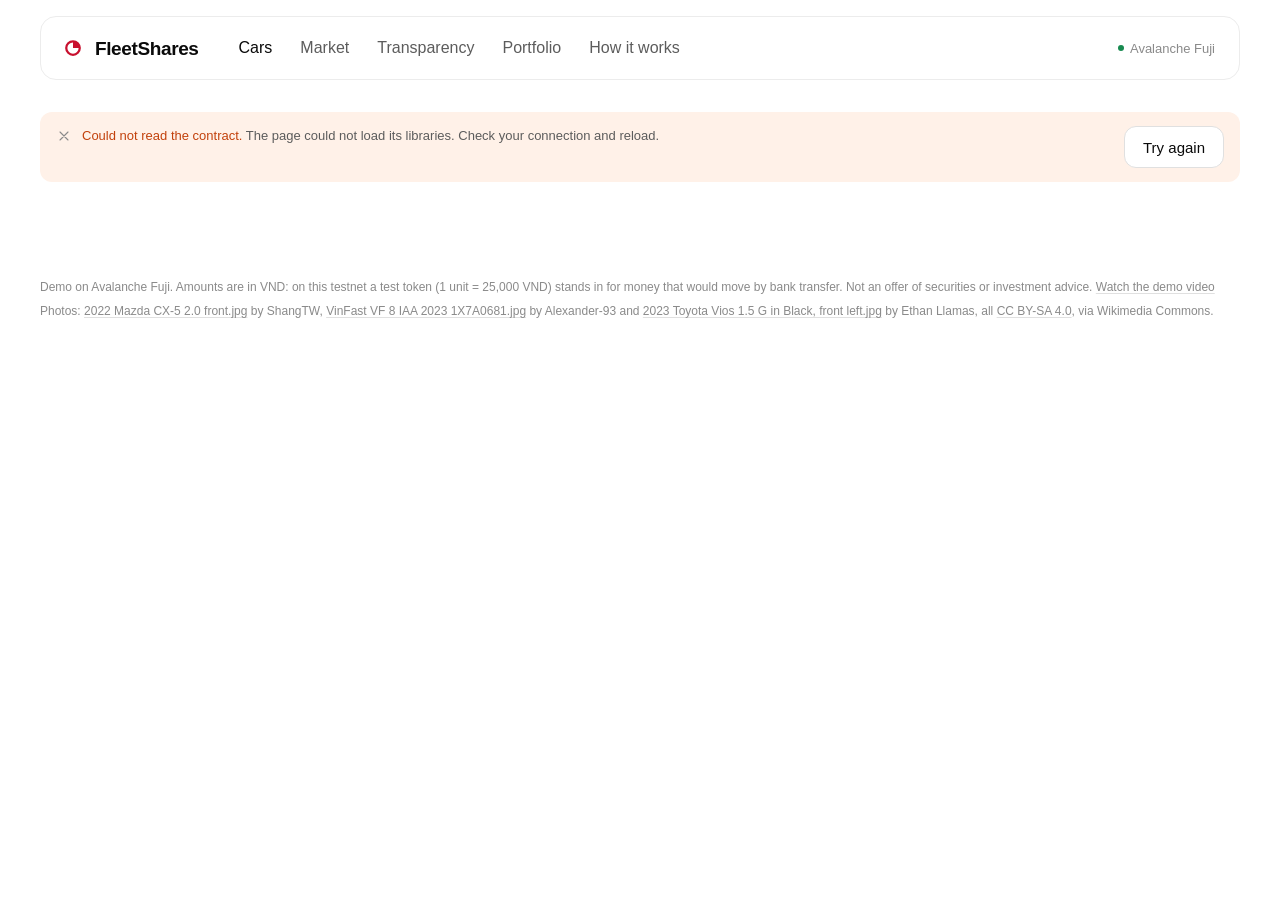
==== commit a1844425: "feat: home page hero, rename Vault to Cars - Home opens with a hero (what FleetShares is, featured c" ====
--- a/web/index.html
+++ b/web/index.html
@@ -6,11 +6,11 @@
   <title>FleetShares: own a share of a rental car</title>
   <meta name="description" content="Buy shares of rental cars on Avalanche. Rent is split by the contract: 90% to shareholders, 10% to the manager.">
   <meta name="color-scheme" content="light">
-  <meta name="theme-color" content="#ffffff">
+  <meta name="theme-color" content="#c8102e">
   <link rel="icon" href="data:image/svg+xml,%3Csvg xmlns='http://www.w3.org/2000/svg' viewBox='0 0 32 32'%3E%3Crect width='32' height='32' rx='7' fill='%23c8102e'/%3E%3Ccircle cx='16' cy='16' r='9' fill='none' stroke='%23ffffff' stroke-width='3'/%3E%3Cpath d='M16 16V7a9 9 0 0 1 9 9z' fill='%23ffffff'/%3E%3C/svg%3E">
   <link rel="preconnect" href="https://fonts.googleapis.com">
   <link rel="preconnect" href="https://fonts.gstatic.com" crossorigin>
-  <link href="https://fonts.googleapis.com/css2?family=Inter+Tight:wght@400;500;600&family=Inter:wght@400;500;600&family=IBM+Plex+Mono:wght@400&display=swap" rel="stylesheet">
+  <link href="https://fonts.googleapis.com/css2?family=IBM+Plex+Mono:wght@400&family=IBM+Plex+Sans:wght@400;500;600&display=swap" rel="stylesheet">
   <link rel="stylesheet" href="styles.css">
   <link rel="stylesheet" href="views/vault.css">
   <link rel="stylesheet" href="views/car.css">
@@ -25,16 +25,16 @@
   <div class="app">
     <header class="top">
       <div class="top-in">
-        <a class="logo" href="#/" aria-label="FleetShares, Cars"><span class="logo-tile" aria-hidden="true"><svg width="16" height="16" viewBox="0 0 32 32"><circle cx="16" cy="16" r="11" fill="none" stroke="#ffffff" stroke-width="4"></circle><path d="M16 16V5a11 11 0 0 1 11 11z" fill="#ffffff"></path></svg></span>FleetShares</a>
+        <a class="logo" href="#/" aria-label="FleetShares, home"><svg width="24" height="24" viewBox="0 0 32 32" aria-hidden="true"><rect width="32" height="32" rx="7" fill="#ffffff"></rect><circle cx="16" cy="16" r="9" fill="none" stroke="#c8102e" stroke-width="3"></circle><path d="M16 16V7a9 9 0 0 1 9 9z" fill="#c8102e"></path></svg>FleetShares</a>
         <nav class="nav" aria-label="Main">
           <a href="#/" data-nav="vault">Cars</a>
-          <a href="#/portfolio" data-nav="portfolio">My cars</a>
-          <a href="#/market" data-nav="market">Resell</a>
-          <a href="#/transparency" data-nav="transparency">Records</a>
+          <a href="#/market" data-nav="market">Market</a>
+          <a href="#/transparency" data-nav="transparency">Transparency</a>
+          <a href="#/portfolio" data-nav="portfolio">Portfolio</a>
           <a href="#/how" data-nav="how">How it works</a>
         </nav>
         <div class="top-r">
-          <span class="net" title="Avalanche Fuji testnet, chain 43113"><i></i>Fuji</span>
+          <span class="net" title="Avalanche Fuji testnet, chain 43113"><i></i>Avalanche Fuji</span>
           <div id="wallet"></div>
         </div>
       </div>
@@ -43,28 +43,28 @@
     <main class="wrap">
       <div id="notice" role="status"></div>
       <div id="view" tabindex="-1" aria-busy="true">
-        <div class="head"><div class="skel-head"><h1 class="t-display"><span class="skel">Own a car.</span></h1><p class="t-body"><span class="skel">Loading the cars</span></p></div></div>
-        <section class="kpis" aria-hidden="true">
-          <div><p class="t-label"><span class="skel">Loading</span></p><p class="t-kpi"><span class="skel">00,000</span></p><p class="t-sm"><span class="skel">Reading the chain</span></p></div>
-          <div><p class="t-label"><span class="skel">Loading</span></p><p class="t-kpi"><span class="skel">00,000</span></p><p class="t-sm"><span class="skel">Reading the chain</span></p></div>
-          <div><p class="t-label"><span class="skel">Loading</span></p><p class="t-kpi"><span class="skel">00,000</span></p><p class="t-sm"><span class="skel">Reading the chain</span></p></div>
-          <div><p class="t-label"><span class="skel">Loading</span></p><p class="t-kpi"><span class="skel">00,000</span></p><p class="t-sm"><span class="skel">Reading the chain</span></p></div>
+        <section class="hm-hero">
+          <div class="hm-hero-t">
+            <p class="hm-eyebrow">Rental cars in Vietnam · on Avalanche</p>
+            <h1 class="hm-h1">Own part of a rental car.<br>Get paid its rent.</h1>
+            <p class="hm-lede"><span class="skel">Reading the cars and their rent from Avalanche Fuji, one moment</span></p>
+          </div>
+          <div class="hm-feat" aria-hidden="true"><div class="hm-feat-img skel"></div><div class="hm-feat-b"><p class="t-h2"><span class="skel">Loading the car</span></p><p class="t-sm"><span class="skel">Reading the chain</span></p></div></div>
         </section>
       </div>
 
       <footer class="foot">
-        <div class="foot-row"><span>© FleetShares · Demo on Avalanche Fuji</span><span>Not investment advice.</span></div>
-        <p>Amounts are in VND. On this testnet a test token (1 unit = 25,000 VND) stands in for money that moves by bank transfer. <a href="demo.html">Demo video</a></p>
-        <p class="credit">Photos: <a href="https://commons.wikimedia.org/wiki/File:2022_Mazda_CX-5_2.0_front.jpg" target="_blank" rel="noopener">Mazda CX-5</a> by ShangTW, <a href="https://commons.wikimedia.org/wiki/File:VinFast_VF_8_IAA_2023_1X7A0681.jpg" target="_blank" rel="noopener">VinFast VF 8</a> by Alexander-93, <a href="https://commons.wikimedia.org/wiki/File:2023_Toyota_Vios_1.5_G_in_Black,_front_left.jpg" target="_blank" rel="noopener">Toyota Vios</a> by Ethan Llamas, <a href="https://creativecommons.org/licenses/by-sa/4.0/" target="_blank" rel="noopener">CC BY-SA 4.0</a>, Wikimedia Commons.</p>
+        <p>Demo on Avalanche Fuji. Amounts are in VND: on this testnet a test token (1 unit = 25,000 VND) stands in for money that would move by bank transfer. Not an offer of securities or investment advice. <a href="demo.html">Watch the demo video</a></p>
+        <p class="credit">Photos: <a href="https://commons.wikimedia.org/wiki/File:2022_Mazda_CX-5_2.0_front.jpg" target="_blank" rel="noopener">2022 Mazda CX-5 2.0 front.jpg</a> by ShangTW, <a href="https://commons.wikimedia.org/wiki/File:VinFast_VF_8_IAA_2023_1X7A0681.jpg" target="_blank" rel="noopener">VinFast VF 8 IAA 2023 1X7A0681.jpg</a> by Alexander-93 and <a href="https://commons.wikimedia.org/wiki/File:2023_Toyota_Vios_1.5_G_in_Black,_front_left.jpg" target="_blank" rel="noopener">2023 Toyota Vios 1.5 G in Black, front left.jpg</a> by Ethan Llamas, all <a href="https://creativecommons.org/licenses/by-sa/4.0/" target="_blank" rel="noopener">CC BY-SA 4.0</a>, via Wikimedia Commons.</p>
       </footer>
     </main>
 
     <nav class="ptabs" aria-label="Main">
-      <a href="#/" data-nav="vault"><svg class="i" viewBox="0 0 24 24" aria-hidden="true"><path d="M5 16l1.5-5a2 2 0 0 1 1.9-1.4h7.2a2 2 0 0 1 1.9 1.4L19 16M4 16h16v3H4zM7 19v1.5M17 19v1.5"></path></svg>Cars</a>
-      <a href="#/portfolio" data-nav="portfolio"><svg class="i" viewBox="0 0 24 24" aria-hidden="true"><circle cx="12" cy="8" r="3.5"></circle><path d="M5 20a7 7 0 0 1 14 0"></path></svg>My cars</a>
-      <a href="#/market" data-nav="market"><svg class="i" viewBox="0 0 24 24" aria-hidden="true"><path d="M4 8h13l-3-3M20 16H7l3 3"></path></svg>Resell</a>
-      <a href="#/transparency" data-nav="transparency"><svg class="i" viewBox="0 0 24 24" aria-hidden="true"><path d="M7 3h7l4 4v14H7zM10 12h5M10 16h5"></path></svg>Records</a>
-      <a href="#/how" data-nav="how"><svg class="i" viewBox="0 0 24 24" aria-hidden="true"><circle cx="12" cy="12" r="9"></circle><path d="M12 11v5M12 8h.01"></path></svg>How</a>
+      <a href="#/" data-nav="vault"><svg class="i" viewBox="0 0 24 24" aria-hidden="true"><rect x="3" y="4" width="18" height="16" rx="2"></rect><circle cx="12" cy="12" r="3.5"></circle></svg>Cars</a>
+      <a href="#/market" data-nav="market"><svg class="i" viewBox="0 0 24 24" aria-hidden="true"><path d="M4 8h13l-3-3M20 16H7l3 3"></path></svg>Market</a>
+      <a href="#/transparency" data-nav="transparency"><svg class="i" viewBox="0 0 24 24" aria-hidden="true"><circle cx="11" cy="11" r="6.5"></circle><path d="M20 20l-4.3-4.3"></path></svg>Verify</a>
+      <a href="#/portfolio" data-nav="portfolio"><svg class="i" viewBox="0 0 24 24" aria-hidden="true"><path d="M4 19V5M4 19h16M8 15l3.5-4 3 2.5L20 7"></path></svg>Portfolio</a>
+      <a href="#/how" data-nav="how"><svg class="i" viewBox="0 0 24 24" aria-hidden="true"><circle cx="12" cy="12" r="9"></circle><path d="M12 11v5M12 8h.01"></path></svg>About</a>
     </nav>
   </div>
 
--- a/web/views/vault.css
+++ b/web/views/vault.css
@@ -1,188 +1,128 @@
-/* Cars / Home view (vt-) */
-.vt-page { display: flex; flex-direction: column; }
-.vt-h { font: 500 96px/0.98 var(--display); letter-spacing: -0.045em; color: var(--ink); }
-.vt-h2 { font: 500 56px/1.05 var(--display); letter-spacing: -0.04em; }
-.vt-h3 { font: 500 28px/1.2 var(--display); letter-spacing: -0.02em; }
-.vt-lead { font: 400 22px/1.4 var(--sans); color: var(--ink-2); letter-spacing: -0.01em; }
-.vt-red { color: var(--brand); }
+/* Home (vault) view: hero, three steps, cars, track record. hm- = hero, vt- = the rest. */
 
-/* ---------- hero ---------- */
-.vt-hero { display: grid; grid-template-columns: minmax(0, 1fr) minmax(0, 1fr); gap: 32px; align-items: center; }
-.vt-hero-l { display: flex; flex-direction: column; gap: 24px; padding-left: 0; }
-.vt-hero-l .vt-lead { margin-top: 6px; }
-.vt-ctas { display: flex; gap: 12px; flex-wrap: wrap; margin-top: 8px; }
-.vt-ctas .btn-lg { border-radius: var(--radius-btn); }
+/* hero */
+.hm-hero { display: grid; grid-template-columns: minmax(0, 1.15fr) minmax(0, 1fr); gap: 48px; align-items: center; padding: 16px 0 40px; }
+.hm-hero-t { display: flex; flex-direction: column; gap: 20px; }
+.hm-eyebrow { font: 500 13px/20px var(--sans); color: var(--brand); letter-spacing: .02em; }
+.hm-h1 { font: 600 48px/56px var(--sans); letter-spacing: -0.025em; }
+.hm-lede { font: 400 17px/28px var(--sans); color: var(--ink-2); max-width: 560px; }
+.hm-lede b { color: var(--ink); font-weight: 500; }
+.hm-cta { gap: 12px; margin-top: 4px; }
+.hm-cta .btn svg.i { width: 16px; height: 16px; }
+.hm-facts { display: grid; grid-template-columns: repeat(3, minmax(0, 1fr)); gap: 16px; margin-top: 12px; padding-top: 20px; border-top: 1px solid var(--line); }
+.hm-facts li { display: grid; gap: 2px; }
+.hm-facts b { font: 600 18px/26px var(--sans); }
+.hm-facts span { font: 400 13px/18px var(--sans); color: var(--ink-3); }
 
-.vt-art { position: relative; aspect-ratio: 640 / 450; border-radius: 24px; overflow: hidden; background: linear-gradient(160deg, #fdeff0 0%, #fbe3e5 100%); isolation: isolate; }
-.vt-grid { position: absolute; left: -20%; right: -20%; bottom: -10%; height: 55%; transform: perspective(420px) rotateX(58deg); transform-origin: 50% 100%;
-  background-image: linear-gradient(rgba(224, 16, 47, .10) 1px, transparent 1px), linear-gradient(90deg, rgba(224, 16, 47, .10) 1px, transparent 1px);
-  background-size: 56px 56px; -webkit-mask-image: linear-gradient(transparent, #000 45%); mask-image: linear-gradient(transparent, #000 45%); }
-.vt-glow { position: absolute; left: 50%; top: 72%; width: 46%; height: 16%; transform: translate(-50%, -50%); border-radius: 50%; background: radial-gradient(closest-side, rgba(224, 16, 47, .28), transparent); filter: blur(6px); }
-.vt-orbit { position: absolute; left: 14%; right: 14%; top: 31%; height: 30%; border: 1.5px dashed rgba(224, 16, 47, .45); border-radius: 50%; }
-.vt-logo { position: absolute; left: 50%; top: 46%; width: 22%; aspect-ratio: 1; transform: translate(-50%, -50%) perspective(600px) rotateY(-14deg) rotateX(8deg); border-radius: 24%;
-  background: linear-gradient(145deg, #f2364f 0%, #e0102f 45%, #a80a22 100%);
-  box-shadow: inset 0 2px 0 rgba(255, 255, 255, .35), inset -6px -8px 14px rgba(90, 0, 14, .35), 10px 22px 34px rgba(160, 10, 34, .35);
-  display: grid; place-items: center; z-index: 2; }
-.vt-logo svg { width: 58%; height: 58%; filter: drop-shadow(0 2px 2px rgba(90, 0, 14, .25)); }
+.hm-feat { display: block; border: 1px solid var(--line); border-radius: 12px; overflow: hidden; background: var(--surface); color: var(--ink); box-shadow: var(--shadow-pop); transition: transform .15s ease, box-shadow .15s ease; }
+.hm-feat:hover { text-decoration: none; transform: translateY(-2px); box-shadow: 0 12px 32px rgba(13, 17, 23, .14); }
+.hm-feat-img { display: block; width: 100%; aspect-ratio: 16 / 10; object-fit: cover; background: var(--surface-2); }
+.hm-feat-b { display: grid; gap: 12px; padding: 20px 24px 24px; }
+.hm-feat-top { display: flex; align-items: center; justify-content: space-between; gap: 12px; }
+.hm-feat-n { display: grid; grid-template-columns: repeat(2, minmax(0, 1fr)); gap: 16px; }
+.hm-feat-n .t-fig { margin-top: 2px; }
 
-/* four tiles travelling round the dashed ellipse: X and Y eased separately trace the ellipse */
-.vt-sat { position: absolute; left: 14%; right: 14%; top: 31%; height: 30%; pointer-events: none; z-index: 3; }
-.vt-sat-y { position: absolute; top: 0; left: 0; width: 100%; height: 100%;
-  animation: vt-x 24s ease-in-out infinite alternate; animation-delay: calc(var(--d) * -12s - 18s); }
-.vt-tile { position: absolute; left: 0; top: 0; width: 60px; height: 60px; margin: -30px 0 0 -30px; border-radius: 16px; background: #fff; display: grid; place-items: center;
-  box-shadow: 0 10px 24px rgba(160, 10, 34, .12), 0 1px 2px rgba(10, 10, 10, .06);
-  animation: vt-y 24s ease-in-out infinite alternate; animation-delay: calc(var(--d) * -12s - 6s); }
-@keyframes vt-x { from { transform: translateX(0); } to { transform: translateX(100%); } }
-@keyframes vt-y { from { top: 0; } to { top: 100%; } }
-.vt-ico { width: 30px; height: 30px; fill: none; stroke: var(--brand); stroke-width: 1.6; stroke-linecap: round; stroke-linejoin: round; }
-.vt-ico .fill-g { fill: var(--yield); stroke: none; }
-.vt-ico .st-w { stroke: #fff; stroke-width: 1.4; }
-.vt-ico .coin-t { fill: #fff; stroke: none; font: 600 11px/1 var(--sans); }
+/* three steps */
+.hm-steps { display: grid; grid-template-columns: repeat(3, minmax(0, 1fr)); gap: 16px; padding: 24px; background: var(--surface-2); border-radius: 12px; }
+.hm-step { display: grid; gap: 6px; align-content: start; }
+.hm-num { display: grid; place-items: center; width: 28px; height: 28px; margin-bottom: 4px; border-radius: 50%; background: var(--brand); color: #fff; font: 600 14px/1 var(--sans); }
 
-.vt-float { position: absolute; z-index: 4; display: flex; align-items: center; gap: 14px; padding: 14px 18px 14px 14px; background: rgba(255, 255, 255, .94); border-radius: 16px; box-shadow: 0 12px 32px rgba(160, 10, 34, .10); }
-.vt-float small { display: block; font: 400 14px/20px var(--sans); color: var(--ink-3); }
-.vt-float b { display: block; font: 500 18px/24px var(--display); letter-spacing: -0.01em; white-space: nowrap; }
-.vt-float b.pos { font-size: 21px; font-weight: 400; color: var(--yield); }
-.vt-float-trip { top: 4%; right: 3%; }
-.vt-float-paid { bottom: 4%; left: 3%; }
-.vt-ft-ico { display: grid; place-items: center; width: 40px; height: 40px; border-radius: 12px; }
-.vt-ft-ico.red { background: var(--brand-soft); }
-.vt-ft-ico.green { background: var(--yield-soft); }
-.vt-ft-ico .vt-ico { width: 22px; height: 22px; }
-.vt-ft-ico.green .vt-ico { stroke: var(--yield); stroke-width: 2; }
+/* section heads */
+.vt-sec-head { margin: 64px 0 20px; align-items: flex-end; }
+.vt-sec-head .t-body a { display: inline-flex; align-items: center; gap: 4px; font-weight: 500; }
+.vt-sec-head .t-body a svg.i { width: 14px; height: 14px; }
 
-@media (prefers-reduced-motion: reduce) {
-  .vt-sat-y, .vt-tile { animation-play-state: paused; }
+/* car cards */
+.vt-car { display: flex; flex-direction: column; transition: border-color .15s ease, box-shadow .15s ease; }
+.vt-car:hover { box-shadow: var(--shadow-pop); }
+.vt-img-box { position: relative; }
+.vt-img { display: block; width: 100%; aspect-ratio: 16 / 9; object-fit: cover; background: var(--surface-2); }
+.vt-pill { position: absolute; left: 12px; top: 12px; }
+.vt-pill .pill { box-shadow: 0 1px 3px rgba(13, 17, 23, .15); }
+.vt-pill .pill:not(.ok):not(.warn):not(.risk) { background: var(--surface); }
+.vt-car .car-b { flex: 1; display: flex; flex-direction: column; gap: 16px; }
+.vt-name { overflow: hidden; text-overflow: ellipsis; white-space: nowrap; font-size: 18px; }
+.vt-big .t-kpi { font-size: 28px; line-height: 34px; white-space: nowrap; }
+.vt-mini { display: grid; grid-template-columns: repeat(2, minmax(0, 1fr)); gap: 12px; padding-top: 12px; border-top: 1px solid var(--line); }
+.vt-mini dt { font: 400 12px/16px var(--sans); color: var(--ink-3); }
+.vt-mini dd { font: 500 14px/20px var(--sans); margin-top: 2px; white-space: nowrap; }
+.vt-prog { display: grid; gap: 8px; margin-top: auto; }
+.vt-prog b { font-weight: 500; color: var(--ink-2); }
+.vt-car .btn { pointer-events: none; }
+
+@media (min-width: 1101px) { .vt-cars { grid-template-columns: repeat(3, minmax(0, 1fr)); } }
+@media (min-width: 721px) {
+  .vt-cars:has(> .vt-car:nth-child(2):last-child) { grid-template-columns: repeat(2, minmax(0, 1fr)); }
 }
 
-/* ---------- KPI strip ---------- */
-.vt-kpis { display: grid; grid-template-columns: repeat(4, minmax(0, 1fr)); margin-top: 24px; border: 1px solid var(--line); border-radius: var(--radius-card); background: var(--surface); }
-.vt-kpis > div { padding: 24px 22px 22px; border-left: 1px solid var(--line); min-width: 0; }
-.vt-kpis > div:first-child { border-left: 0; }
-.vt-k { font: 400 40px/1.1 var(--display); letter-spacing: -0.035em; white-space: nowrap; overflow: hidden; text-overflow: ellipsis; }
-.vt-kl { margin-top: 6px; font: 400 16px/22px var(--sans); color: var(--ink-3); }
+/* track record */
+.vt-kpis { grid-template-columns: repeat(2, minmax(0, 1fr)); }
+.vt-kpis .t-kpi { white-space: nowrap; }
+.vt-two { display: flex; flex-wrap: wrap; gap: 16px; margin-top: 16px; }
+.vt-chart { flex: 2 1 560px; min-width: 0; }
+.vt-split-card { flex: 1 1 320px; min-width: 0; }
+.vt-skel { display: block; width: 100%; height: 200px; margin-top: 8px; }
+.vt-chart .empty { min-height: 200px; display: grid; place-content: center; justify-items: center; gap: 8px; text-align: center; }
+.vt-split { display: flex; gap: 2px; height: 40px; margin: 16px 0 20px; }
+.vt-split > div { display: flex; align-items: center; border-radius: 3px; font: 500 13px/1 var(--sans); white-space: nowrap; overflow: hidden; }
+.vt-split-h { padding: 0 12px; background: var(--yield-soft); color: var(--yield); }
+.vt-split-f { min-width: max-content; padding: 0 8px; justify-content: center; background: var(--surface-2); color: var(--ink-2); }
 
-/* ---------- cars ---------- */
-.vt-sec { margin-top: 72px; scroll-margin-top: 100px; }
-.vt-sec-h { display: flex; justify-content: space-between; align-items: flex-end; gap: 16px; flex-wrap: wrap; margin-bottom: 20px; }
-.vt-chips { display: flex; gap: 8px; flex-wrap: wrap; }
-.vt-cars { display: grid; grid-template-columns: repeat(3, minmax(0, 1fr)); gap: 36px 20px; }
-.vt-car { display: flex; flex-direction: column; color: var(--ink); min-width: 0; }
-.vt-car:hover { text-decoration: none; }
-.vt-car:hover .vt-img { transform: scale(1.02); }
-.vt-car:focus-visible { outline: 2px solid var(--ink); outline-offset: 4px; border-radius: var(--radius-tile); }
-.vt-ph { position: relative; border-radius: var(--radius-tile); overflow: hidden; background: var(--surface-2); }
-.vt-img { display: block; width: 100%; aspect-ratio: 16 / 10; object-fit: cover; transition: transform .35s ease; }
-.vt-ph .ph { aspect-ratio: 16 / 10; }
-.vt-st { position: absolute; top: 14px; left: 14px; display: inline-flex; align-items: center; gap: 7px; height: 28px; padding: 0 12px; border-radius: 999px; background: #fff; font: 500 13px/1 var(--sans); color: var(--ink-2); box-shadow: 0 1px 2px rgba(10, 10, 10, .08); }
-.vt-st::before { content: ""; width: 6px; height: 6px; border-radius: 50%; background: currentColor; }
-.vt-st.warn { color: var(--warn); }
-.vt-st.ok { color: var(--yield); }
-.vt-st.risk { color: var(--risk); }
-.vt-l1 { display: flex; justify-content: space-between; align-items: baseline; gap: 12px; margin-top: 14px; }
-.vt-l1 h3 { font: 500 22px/28px var(--display); letter-spacing: -0.02em; min-width: 0; overflow: hidden; text-overflow: ellipsis; white-space: nowrap; }
-.vt-c-r { font: 500 17px/24px var(--sans); white-space: nowrap; }
-.vt-l2, .vt-l3 { display: flex; justify-content: space-between; gap: 12px; font: 400 15px/22px var(--sans); color: var(--ink-3); }
-.vt-l2 { margin-top: 2px; }
-.vt-l2 span:first-child, .vt-l3 span:first-child { min-width: 0; overflow: hidden; text-overflow: ellipsis; white-space: nowrap; }
-.vt-l2 span:last-child, .vt-l3 span:last-child { white-space: nowrap; }
-.vt-l3 span:first-child { color: var(--ink); }
-.vt-bar { height: 3px; margin: 14px 0 10px; border-radius: 2px; background: #ededed; overflow: hidden; }
-.vt-bar i { display: block; height: 100%; background: var(--brand); border-radius: 2px; }
-.vt-bar.full i { background: var(--yield); }
-.vt-more { display: flex; justify-content: center; margin-top: 32px; }
-.vt-more .btn-lg { border-radius: var(--radius-btn); }
-.vt-empty { display: grid; justify-items: center; gap: 8px; padding: 48px 16px; border: 1px solid var(--line); border-radius: var(--radius-card); color: var(--ink-3); text-align: center; }
+.vt-register { margin-top: 16px; }
+.vt-register > summary { display: flex; justify-content: space-between; align-items: center; gap: 16px; list-style: none; cursor: pointer; }
+.vt-register > summary::-webkit-details-marker { display: none; }
+.vt-register > summary:hover b { color: var(--brand); }
+.vt-chev { width: 10px; height: 10px; border-right: 2px solid var(--ink-3); border-bottom: 2px solid var(--ink-3); transform: rotate(45deg); transition: transform .15s ease; flex: none; margin-right: 4px; }
+.vt-register[open] .vt-chev { transform: rotate(-135deg); }
+.vt-reg-body { padding: 0 24px 16px; }
+.vt-register .carcell { color: var(--ink); }
+.vt-register .carcell:hover { color: var(--brand); text-decoration: none; }
 
-/* ---------- records teaser ---------- */
-.vt-records { display: grid; grid-template-columns: minmax(0, 1fr) minmax(0, 1fr); gap: 40px; align-items: center; margin-top: 88px; }
-.vt-records-l { display: flex; flex-direction: column; align-items: flex-start; gap: 18px; }
-.vt-records-l .btn-lg { margin-top: 10px; border-radius: var(--radius-btn); height: 48px; padding: 0 20px; font-size: 16px; }
-.vt-rec { display: block; padding: 28px; border: 1px solid var(--line); border-radius: var(--radius-card); background: var(--surface); color: var(--ink); transition: border-color .15s; }
-.vt-rec:hover { text-decoration: none; border-color: var(--line-strong); }
-.vt-rec-h { display: flex; align-items: center; gap: 12px; }
-.vt-rec-img { width: 44px; height: 44px; border-radius: 10px; object-fit: cover; flex: none; background: var(--surface-2); }
-.vt-rec-h .ph { width: 44px; height: 44px; aspect-ratio: auto; border-radius: 10px; }
-.vt-rec-h b { display: block; font: 500 17px/22px var(--sans); }
-.vt-rec-h span { display: block; font: 400 15px/20px var(--sans); color: var(--ink-3); }
-.vt-two-bar { height: 8px; margin: 22px 0 22px; border-radius: 4px; background: var(--brand-soft); overflow: hidden; }
-.vt-two-bar i { display: block; height: 100%; background: var(--yield); border-radius: 4px; }
-.vt-rec-n { display: grid; grid-template-columns: repeat(3, minmax(0, 1fr)); gap: 16px; }
-.vt-rec-n span { display: block; font: 400 15px/20px var(--sans); color: var(--ink-3); }
-.vt-rec-n b { display: block; margin-top: 4px; font: 400 26px/1.15 var(--display); letter-spacing: -0.03em; white-space: nowrap; }
-
-/* ---------- CTA band ---------- */
-.vt-cta { display: flex; justify-content: space-between; align-items: center; gap: 24px; margin-top: 40px; padding: 26px 36px; border-radius: 24px; background: var(--ink); color: #fff; }
-.vt-cta h2 { font: 500 52px/1.05 var(--display); letter-spacing: -0.04em; color: #fff; }
-.vt-cta-b { background: #fff; border-color: #fff; color: var(--ink); border-radius: var(--radius-btn); flex: none; }
-.vt-cta-b:hover { background: #ececec; border-color: #ececec; }
-
-/* ---------- role tools ---------- */
-.vt-role { display: flex; flex-direction: column; gap: 20px; margin-top: 56px; padding-top: 32px; border-top: 1px solid var(--line); }
-.vt-role-grid { display: grid; grid-template-columns: minmax(0, 1fr) minmax(0, 2fr); gap: 32px; padding: 28px; border: 1px solid var(--line); border-radius: var(--radius-card); }
-.vt-fees { display: flex; flex-direction: column; gap: 6px; align-items: flex-start; }
-.vt-fees .btn { margin-top: 10px; }
+/* role tools */
+.vt-role { margin-top: 64px; }
+.vt-role-grid { display: grid; grid-template-columns: minmax(0, 1fr) minmax(0, 2fr); gap: 32px; }
+.vt-fees { display: flex; flex-direction: column; gap: 8px; align-items: flex-start; }
+.vt-fees .btn { margin-top: 8px; }
 .vt-list { display: flex; flex-direction: column; gap: 16px; align-items: flex-start; }
 .vt-list-h { display: flex; justify-content: space-between; align-items: center; gap: 12px; width: 100%; }
-.vt-list .vt-h3 { font-size: 22px; }
 .vt-form { display: grid; grid-template-columns: repeat(2, minmax(0, 1fr)); gap: 16px; width: 100%; }
-.vt-op a { font-weight: 500; text-decoration: underline; }
+.vt-op { margin-top: 16px; }
+.vt-op a { font-weight: 500; }
 
 @media (max-width: 1100px) {
-  .vt-h { font-size: 72px; }
-  .vt-cars { grid-template-columns: repeat(2, minmax(0, 1fr)); }
-  .vt-tile { width: 48px; height: 48px; margin: -24px 0 0 -24px; border-radius: 13px; }
-  .vt-ico { width: 24px; height: 24px; }
-  .vt-float { padding: 10px 14px 10px 10px; gap: 10px; }
-  .vt-float b { font-size: 15px; } .vt-float b.pos { font-size: 17px; }
-  .vt-k { font-size: 32px; }
+  .hm-hero { gap: 32px; }
+  .hm-h1 { font-size: 40px; line-height: 48px; }
 }
+@media (max-width: 900px) {
+  .hm-hero { grid-template-columns: minmax(0, 1fr); padding-top: 0; }
+  .hm-feat { max-width: 560px; }
+}
+@media (max-width: 720px) {
+  .hm-hero { gap: 24px; padding-bottom: 24px; }
+  .hm-h1 { font-size: 30px; line-height: 38px; }
+  .hm-lede { font-size: 15px; line-height: 24px; }
+  .hm-cta { flex-direction: column; align-items: stretch; }
+  .hm-facts { gap: 12px; }
+  .hm-facts b { font-size: 15px; line-height: 22px; }
+  .hm-facts span { font-size: 12px; line-height: 16px; }
+  .hm-feat { display: none; } /* the same car opens the list a scroll below */
+  .hm-steps { grid-template-columns: minmax(0, 1fr); padding: 16px; gap: 16px; }
+  .hm-step { grid-template-columns: 28px minmax(0, 1fr); column-gap: 12px; }
+  .hm-num { grid-row: span 2; margin: 0; }
 
-@media (max-width: 900px) {
-  .vt-hero { grid-template-columns: minmax(0, 1fr); }
-  .vt-records { grid-template-columns: minmax(0, 1fr); gap: 24px; }
-  .vt-kpis { grid-template-columns: repeat(2, minmax(0, 1fr)); }
-  .vt-kpis > div:nth-child(3) { border-left: 0; }
-  .vt-kpis > div:nth-child(n + 3) { border-top: 1px solid var(--line); }
+  .vt-sec-head { margin-top: 40px; flex-direction: column; align-items: flex-start; gap: 12px; }
+  .vt-sec-head .t-h1 { font-size: 22px; line-height: 30px; }
+  .vt-sec-head .seg { max-width: 100%; overflow-x: auto; }
+  .vt-cars { grid-template-columns: minmax(0, 1fr); gap: 12px; }
+  .vt-car .vt-img { aspect-ratio: 16 / 8; }
+  .vt-car .car-b { padding: 16px; gap: 14px; }
+
+  .vt-kpis { grid-template-columns: minmax(0, 1fr); }
+  .vt-kpis > div { border-left: 0; margin-left: 0; }
+  .vt-chart, .vt-split-card { flex-basis: 100%; }
+  .vt-chart .card-h { flex-direction: column; }
+  .vt-register > summary { padding: 16px; }
+  .vt-reg-body { padding: 0 16px 12px; }
+  .vt-role { margin-top: 40px; }
+  .vt-role-grid, .vt-form { grid-template-columns: minmax(0, 1fr); }
 }
-
-@media (max-width: 720px) {
-  .vt-h { font-size: 48px; line-height: 1; }
-  .vt-h2 { font-size: 40px; }
-  .vt-lead { font-size: 18px; }
-  .vt-hero { gap: 24px; }
-  .vt-hero-l { gap: 16px; }
-  .vt-ctas .btn-lg { flex: 1 1 0; height: 52px; padding: 0 16px; font-size: 16px; }
-  .vt-art { aspect-ratio: 1 / 0.86; border-radius: 20px; }
-  .vt-logo { width: 28%; }
-  .vt-orbit, .vt-sat { left: 8%; right: 8%; }
-  .vt-tile { width: 42px; height: 42px; margin: -21px 0 0 -21px; border-radius: 12px; }
-  .vt-ico { width: 21px; height: 21px; }
-  .vt-float { padding: 8px 12px 8px 8px; border-radius: 12px; }
-  .vt-float small { font-size: 12px; line-height: 16px; }
-  .vt-float b { font-size: 14px; line-height: 18px; } .vt-float b.pos { font-size: 15px; }
-  .vt-ft-ico { width: 32px; height: 32px; border-radius: 10px; }
-  .vt-ft-ico .vt-ico { width: 18px; height: 18px; }
-
-  .vt-kpis { margin-top: 16px; }
-  .vt-kpis > div { padding: 16px; }
-  .vt-k { font-size: 28px; }
-  .vt-kl { font-size: 14px; line-height: 20px; }
-
-  .vt-sec { margin-top: 48px; }
-  .vt-sec-h { align-items: flex-start; flex-direction: column; gap: 12px; }
-  .vt-chips { flex-wrap: nowrap; }
-  .vt-chips .chip { height: 40px; }
-  .vt-cars { grid-template-columns: minmax(0, 1fr); gap: 28px; }
-  .vt-l1 h3 { font-size: 20px; }
-
-  .vt-records { margin-top: 56px; }
-  .vt-rec { padding: 20px; }
-  .vt-rec-n b { font-size: 20px; }
-  .vt-cta { flex-direction: column; align-items: flex-start; padding: 28px 24px; border-radius: 20px; gap: 20px; }
-  .vt-cta h2 { font-size: 36px; }
-  .vt-cta-b { width: 100%; }
-
-  .vt-role-grid { grid-template-columns: minmax(0, 1fr); padding: 20px; }
-  .vt-form { grid-template-columns: minmax(0, 1fr); }
-}
--- a/web/views/car.css
+++ b/web/views/car.css
@@ -6,14 +6,23 @@
 
 /* gallery */
 .cr-gal { display: grid; grid-template-columns: minmax(0, 2fr) minmax(0, 1fr); grid-template-rows: 1fr 1fr; gap: 12px; height: clamp(300px, 26vw, 380px); margin-bottom: 32px; }
-.cr-gal > div { position: relative; overflow: hidden; border-radius: var(--radius-tile); background: var(--surface-2); }
+.cr-gal > button { position: relative; overflow: hidden; display: block; width: 100%; height: 100%; padding: 0; border: 0; border-radius: var(--radius-tile); background: var(--surface-2); cursor: zoom-in; }
+.cr-gal > button img { transition: transform .3s ease; }
+.cr-g1:hover .cr-gimg { transform: scale(1.02); }
 .cr-g1 { grid-row: 1 / 3; }
 .cr-gimg { display: block; width: 100%; height: 100%; object-fit: cover; }
 .cr-gal .ph { height: 100%; aspect-ratio: auto; }
 .cr-g2 .cr-gimg { object-position: 20% 50%; transform: scale(1.5); }
 .cr-g3 .cr-gimg { object-position: 85% 60%; transform: scale(1.8); }
 .cr-g3::after { content: ""; position: absolute; inset: 0; background: rgba(10, 10, 10, .45); }
-.cr-gmore { position: absolute; inset: 0; z-index: 1; display: grid; place-items: center; color: #fff; font: 500 17px/1 var(--sans); }
+.cr-gmore { position: absolute; inset: 0; z-index: 1; display: flex; align-items: center; justify-content: center; gap: 8px; color: #fff; font: 500 17px/1 var(--sans); }
+.cr-zoom { width: min(1200px, calc(100vw - 32px)); max-height: calc(100vh - 32px); padding: 0; border: 0; border-radius: var(--radius-card); background: #0a0a0a; color: #fff; overflow: hidden; }
+.cr-zoom::backdrop { background: rgba(10, 10, 10, .72); }
+.cr-zoom figure { margin: 0; }
+.cr-zoom img { display: block; width: 100%; max-height: calc(100vh - 110px); object-fit: contain; background: #0a0a0a; }
+.cr-zoom figcaption { display: flex; justify-content: space-between; gap: 16px; flex-wrap: wrap; padding: 14px 20px; font: 400 14px/20px var(--sans); }
+.cr-zoom-x { position: absolute; top: 12px; right: 12px; display: grid; place-items: center; width: 40px; height: 40px; border: 0; border-radius: 50%; background: rgba(255,255,255,.92); color: #0a0a0a; cursor: pointer; }
+.cr-zoom-x svg.i { width: 18px; height: 18px; }
 
 /* layout */
 .cr-grid { display: grid; grid-template-columns: minmax(0, 1fr) 424px; gap: 48px; align-items: start; margin-top: 16px; }
@@ -144,7 +153,7 @@
 @media (max-width: 720px) {
   .cr-back { margin-bottom: 12px; }
   .cr-gal { grid-template-columns: minmax(0, 1fr); grid-template-rows: none; height: auto; margin: 0 -16px 20px; }
-  .cr-gal > div { border-radius: 0; }
+  .cr-gal > button { border-radius: 0; }
   .cr-g1 { grid-row: auto; aspect-ratio: 16 / 10; }
   .cr-g2, .cr-g3 { display: none; }
   .cr-grid { margin-top: 20px; gap: 0; }
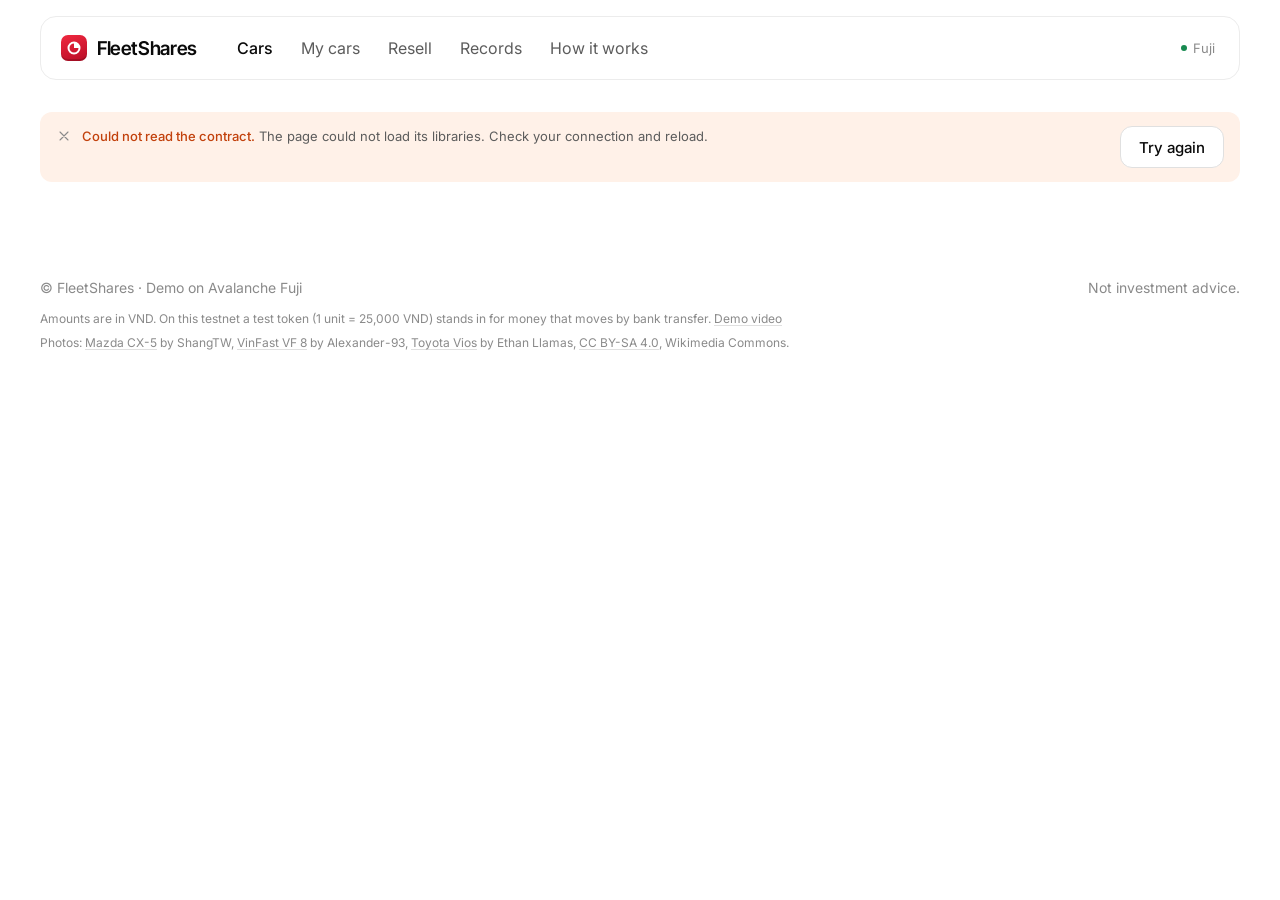
==== commit 5beb1d5b: "Version asset URLs so browsers load new code after a deploy Co-Authored-By: Claude Opus 5.5 <noreply" ====
--- a/web/index.html
+++ b/web/index.html
@@ -6,18 +6,18 @@
   <title>FleetShares: own a share of a rental car</title>
   <meta name="description" content="Buy shares of rental cars on Avalanche. Rent is split by the contract: 90% to shareholders, 10% to the manager.">
   <meta name="color-scheme" content="light">
-  <meta name="theme-color" content="#c8102e">
+  <meta name="theme-color" content="#ffffff">
   <link rel="icon" href="data:image/svg+xml,%3Csvg xmlns='http://www.w3.org/2000/svg' viewBox='0 0 32 32'%3E%3Crect width='32' height='32' rx='7' fill='%23c8102e'/%3E%3Ccircle cx='16' cy='16' r='9' fill='none' stroke='%23ffffff' stroke-width='3'/%3E%3Cpath d='M16 16V7a9 9 0 0 1 9 9z' fill='%23ffffff'/%3E%3C/svg%3E">
   <link rel="preconnect" href="https://fonts.googleapis.com">
   <link rel="preconnect" href="https://fonts.gstatic.com" crossorigin>
-  <link href="https://fonts.googleapis.com/css2?family=IBM+Plex+Mono:wght@400&family=IBM+Plex+Sans:wght@400;500;600&display=swap" rel="stylesheet">
-  <link rel="stylesheet" href="styles.css">
-  <link rel="stylesheet" href="views/vault.css">
-  <link rel="stylesheet" href="views/car.css">
-  <link rel="stylesheet" href="views/market.css">
-  <link rel="stylesheet" href="views/portfolio.css">
-  <link rel="stylesheet" href="views/transparency.css">
-  <link rel="stylesheet" href="views/how.css">
+  <link href="https://fonts.googleapis.com/css2?family=Inter+Tight:wght@400;500;600&family=Inter:wght@400;500;600&family=IBM+Plex+Mono:wght@400&display=swap" rel="stylesheet">
+  <link rel="stylesheet" href="styles.css?v=20261125b">
+  <link rel="stylesheet" href="views/vault.css?v=20261125b">
+  <link rel="stylesheet" href="views/car.css?v=20261125b">
+  <link rel="stylesheet" href="views/market.css?v=20261125b">
+  <link rel="stylesheet" href="views/portfolio.css?v=20261125b">
+  <link rel="stylesheet" href="views/transparency.css?v=20261125b">
+  <link rel="stylesheet" href="views/how.css?v=20261125b">
 </head>
 <body>
   <a class="skip" href="#view">Skip to content</a>
@@ -25,16 +25,16 @@
   <div class="app">
     <header class="top">
       <div class="top-in">
-        <a class="logo" href="#/" aria-label="FleetShares, home"><svg width="24" height="24" viewBox="0 0 32 32" aria-hidden="true"><rect width="32" height="32" rx="7" fill="#ffffff"></rect><circle cx="16" cy="16" r="9" fill="none" stroke="#c8102e" stroke-width="3"></circle><path d="M16 16V7a9 9 0 0 1 9 9z" fill="#c8102e"></path></svg>FleetShares</a>
+        <a class="logo" href="#/" aria-label="FleetShares, Cars"><span class="logo-tile" aria-hidden="true"><svg width="16" height="16" viewBox="0 0 32 32"><circle cx="16" cy="16" r="11" fill="none" stroke="#ffffff" stroke-width="4"></circle><path d="M16 16V5a11 11 0 0 1 11 11z" fill="#ffffff"></path></svg></span>FleetShares</a>
         <nav class="nav" aria-label="Main">
           <a href="#/" data-nav="vault">Cars</a>
-          <a href="#/market" data-nav="market">Market</a>
-          <a href="#/transparency" data-nav="transparency">Transparency</a>
-          <a href="#/portfolio" data-nav="portfolio">Portfolio</a>
+          <a href="#/portfolio" data-nav="portfolio">My cars</a>
+          <a href="#/market" data-nav="market">Resell</a>
+          <a href="#/transparency" data-nav="transparency">Records</a>
           <a href="#/how" data-nav="how">How it works</a>
         </nav>
         <div class="top-r">
-          <span class="net" title="Avalanche Fuji testnet, chain 43113"><i></i>Avalanche Fuji</span>
+          <span class="net" title="Avalanche Fuji testnet, chain 43113"><i></i>Fuji</span>
           <div id="wallet"></div>
         </div>
       </div>
@@ -43,34 +43,34 @@
     <main class="wrap">
       <div id="notice" role="status"></div>
       <div id="view" tabindex="-1" aria-busy="true">
-        <section class="hm-hero">
-          <div class="hm-hero-t">
-            <p class="hm-eyebrow">Rental cars in Vietnam · on Avalanche</p>
-            <h1 class="hm-h1">Own part of a rental car.<br>Get paid its rent.</h1>
-            <p class="hm-lede"><span class="skel">Reading the cars and their rent from Avalanche Fuji, one moment</span></p>
-          </div>
-          <div class="hm-feat" aria-hidden="true"><div class="hm-feat-img skel"></div><div class="hm-feat-b"><p class="t-h2"><span class="skel">Loading the car</span></p><p class="t-sm"><span class="skel">Reading the chain</span></p></div></div>
+        <div class="head"><div class="skel-head"><h1 class="t-display"><span class="skel">Own a car.</span></h1><p class="t-body"><span class="skel">Loading the cars</span></p></div></div>
+        <section class="kpis" aria-hidden="true">
+          <div><p class="t-label"><span class="skel">Loading</span></p><p class="t-kpi"><span class="skel">00,000</span></p><p class="t-sm"><span class="skel">Reading the chain</span></p></div>
+          <div><p class="t-label"><span class="skel">Loading</span></p><p class="t-kpi"><span class="skel">00,000</span></p><p class="t-sm"><span class="skel">Reading the chain</span></p></div>
+          <div><p class="t-label"><span class="skel">Loading</span></p><p class="t-kpi"><span class="skel">00,000</span></p><p class="t-sm"><span class="skel">Reading the chain</span></p></div>
+          <div><p class="t-label"><span class="skel">Loading</span></p><p class="t-kpi"><span class="skel">00,000</span></p><p class="t-sm"><span class="skel">Reading the chain</span></p></div>
         </section>
       </div>
 
       <footer class="foot">
-        <p>Demo on Avalanche Fuji. Amounts are in VND: on this testnet a test token (1 unit = 25,000 VND) stands in for money that would move by bank transfer. Not an offer of securities or investment advice. <a href="demo.html">Watch the demo video</a></p>
-        <p class="credit">Photos: <a href="https://commons.wikimedia.org/wiki/File:2022_Mazda_CX-5_2.0_front.jpg" target="_blank" rel="noopener">2022 Mazda CX-5 2.0 front.jpg</a> by ShangTW, <a href="https://commons.wikimedia.org/wiki/File:VinFast_VF_8_IAA_2023_1X7A0681.jpg" target="_blank" rel="noopener">VinFast VF 8 IAA 2023 1X7A0681.jpg</a> by Alexander-93 and <a href="https://commons.wikimedia.org/wiki/File:2023_Toyota_Vios_1.5_G_in_Black,_front_left.jpg" target="_blank" rel="noopener">2023 Toyota Vios 1.5 G in Black, front left.jpg</a> by Ethan Llamas, all <a href="https://creativecommons.org/licenses/by-sa/4.0/" target="_blank" rel="noopener">CC BY-SA 4.0</a>, via Wikimedia Commons.</p>
+        <div class="foot-row"><span>© FleetShares · Demo on Avalanche Fuji</span><span>Not investment advice.</span></div>
+        <p>Amounts are in VND. On this testnet a test token (1 unit = 25,000 VND) stands in for money that moves by bank transfer. <a href="demo.html">Demo video</a></p>
+        <p class="credit">Photos: <a href="https://commons.wikimedia.org/wiki/File:2022_Mazda_CX-5_2.0_front.jpg" target="_blank" rel="noopener">Mazda CX-5</a> by ShangTW, <a href="https://commons.wikimedia.org/wiki/File:VinFast_VF_8_IAA_2023_1X7A0681.jpg" target="_blank" rel="noopener">VinFast VF 8</a> by Alexander-93, <a href="https://commons.wikimedia.org/wiki/File:2023_Toyota_Vios_1.5_G_in_Black,_front_left.jpg" target="_blank" rel="noopener">Toyota Vios</a> by Ethan Llamas, <a href="https://creativecommons.org/licenses/by-sa/4.0/" target="_blank" rel="noopener">CC BY-SA 4.0</a>, Wikimedia Commons.</p>
       </footer>
     </main>
 
     <nav class="ptabs" aria-label="Main">
-      <a href="#/" data-nav="vault"><svg class="i" viewBox="0 0 24 24" aria-hidden="true"><rect x="3" y="4" width="18" height="16" rx="2"></rect><circle cx="12" cy="12" r="3.5"></circle></svg>Cars</a>
-      <a href="#/market" data-nav="market"><svg class="i" viewBox="0 0 24 24" aria-hidden="true"><path d="M4 8h13l-3-3M20 16H7l3 3"></path></svg>Market</a>
-      <a href="#/transparency" data-nav="transparency"><svg class="i" viewBox="0 0 24 24" aria-hidden="true"><circle cx="11" cy="11" r="6.5"></circle><path d="M20 20l-4.3-4.3"></path></svg>Verify</a>
-      <a href="#/portfolio" data-nav="portfolio"><svg class="i" viewBox="0 0 24 24" aria-hidden="true"><path d="M4 19V5M4 19h16M8 15l3.5-4 3 2.5L20 7"></path></svg>Portfolio</a>
-      <a href="#/how" data-nav="how"><svg class="i" viewBox="0 0 24 24" aria-hidden="true"><circle cx="12" cy="12" r="9"></circle><path d="M12 11v5M12 8h.01"></path></svg>About</a>
+      <a href="#/" data-nav="vault"><svg class="i" viewBox="0 0 24 24" aria-hidden="true"><path d="M5 16l1.5-5a2 2 0 0 1 1.9-1.4h7.2a2 2 0 0 1 1.9 1.4L19 16M4 16h16v3H4zM7 19v1.5M17 19v1.5"></path></svg>Cars</a>
+      <a href="#/portfolio" data-nav="portfolio"><svg class="i" viewBox="0 0 24 24" aria-hidden="true"><circle cx="12" cy="8" r="3.5"></circle><path d="M5 20a7 7 0 0 1 14 0"></path></svg>My cars</a>
+      <a href="#/market" data-nav="market"><svg class="i" viewBox="0 0 24 24" aria-hidden="true"><path d="M4 8h13l-3-3M20 16H7l3 3"></path></svg>Resell</a>
+      <a href="#/transparency" data-nav="transparency"><svg class="i" viewBox="0 0 24 24" aria-hidden="true"><path d="M7 3h7l4 4v14H7zM10 12h5M10 16h5"></path></svg>Records</a>
+      <a href="#/how" data-nav="how"><svg class="i" viewBox="0 0 24 24" aria-hidden="true"><circle cx="12" cy="12" r="9"></circle><path d="M12 11v5M12 8h.01"></path></svg>How</a>
     </nav>
   </div>
 
   <div id="toasts" class="toasts" aria-live="polite"></div>
 
   <noscript><p class="noscript">FleetShares needs JavaScript to read the contract.</p></noscript>
-  <script type="module" src="app.js"></script>
+  <script type="module" src="app.js?v=20261125b"></script>
 </body>
 </html>
--- a/web/views/vault.css
+++ b/web/views/vault.css
@@ -1,128 +1,233 @@
-/* Home (vault) view: hero, three steps, cars, track record. hm- = hero, vt- = the rest. */
-
-/* hero */
-.hm-hero { display: grid; grid-template-columns: minmax(0, 1.15fr) minmax(0, 1fr); gap: 48px; align-items: center; padding: 16px 0 40px; }
-.hm-hero-t { display: flex; flex-direction: column; gap: 20px; }
-.hm-eyebrow { font: 500 13px/20px var(--sans); color: var(--brand); letter-spacing: .02em; }
-.hm-h1 { font: 600 48px/56px var(--sans); letter-spacing: -0.025em; }
-.hm-lede { font: 400 17px/28px var(--sans); color: var(--ink-2); max-width: 560px; }
-.hm-lede b { color: var(--ink); font-weight: 500; }
-.hm-cta { gap: 12px; margin-top: 4px; }
-.hm-cta .btn svg.i { width: 16px; height: 16px; }
-.hm-facts { display: grid; grid-template-columns: repeat(3, minmax(0, 1fr)); gap: 16px; margin-top: 12px; padding-top: 20px; border-top: 1px solid var(--line); }
-.hm-facts li { display: grid; gap: 2px; }
-.hm-facts b { font: 600 18px/26px var(--sans); }
-.hm-facts span { font: 400 13px/18px var(--sans); color: var(--ink-3); }
-
-.hm-feat { display: block; border: 1px solid var(--line); border-radius: 12px; overflow: hidden; background: var(--surface); color: var(--ink); box-shadow: var(--shadow-pop); transition: transform .15s ease, box-shadow .15s ease; }
-.hm-feat:hover { text-decoration: none; transform: translateY(-2px); box-shadow: 0 12px 32px rgba(13, 17, 23, .14); }
-.hm-feat-img { display: block; width: 100%; aspect-ratio: 16 / 10; object-fit: cover; background: var(--surface-2); }
-.hm-feat-b { display: grid; gap: 12px; padding: 20px 24px 24px; }
-.hm-feat-top { display: flex; align-items: center; justify-content: space-between; gap: 12px; }
-.hm-feat-n { display: grid; grid-template-columns: repeat(2, minmax(0, 1fr)); gap: 16px; }
-.hm-feat-n .t-fig { margin-top: 2px; }
-
-/* three steps */
-.hm-steps { display: grid; grid-template-columns: repeat(3, minmax(0, 1fr)); gap: 16px; padding: 24px; background: var(--surface-2); border-radius: 12px; }
-.hm-step { display: grid; gap: 6px; align-content: start; }
-.hm-num { display: grid; place-items: center; width: 28px; height: 28px; margin-bottom: 4px; border-radius: 50%; background: var(--brand); color: #fff; font: 600 14px/1 var(--sans); }
-
-/* section heads */
-.vt-sec-head { margin: 64px 0 20px; align-items: flex-end; }
-.vt-sec-head .t-body a { display: inline-flex; align-items: center; gap: 4px; font-weight: 500; }
-.vt-sec-head .t-body a svg.i { width: 14px; height: 14px; }
-
-/* car cards */
-.vt-car { display: flex; flex-direction: column; transition: border-color .15s ease, box-shadow .15s ease; }
-.vt-car:hover { box-shadow: var(--shadow-pop); }
-.vt-img-box { position: relative; }
-.vt-img { display: block; width: 100%; aspect-ratio: 16 / 9; object-fit: cover; background: var(--surface-2); }
-.vt-pill { position: absolute; left: 12px; top: 12px; }
-.vt-pill .pill { box-shadow: 0 1px 3px rgba(13, 17, 23, .15); }
-.vt-pill .pill:not(.ok):not(.warn):not(.risk) { background: var(--surface); }
-.vt-car .car-b { flex: 1; display: flex; flex-direction: column; gap: 16px; }
-.vt-name { overflow: hidden; text-overflow: ellipsis; white-space: nowrap; font-size: 18px; }
-.vt-big .t-kpi { font-size: 28px; line-height: 34px; white-space: nowrap; }
-.vt-mini { display: grid; grid-template-columns: repeat(2, minmax(0, 1fr)); gap: 12px; padding-top: 12px; border-top: 1px solid var(--line); }
-.vt-mini dt { font: 400 12px/16px var(--sans); color: var(--ink-3); }
-.vt-mini dd { font: 500 14px/20px var(--sans); margin-top: 2px; white-space: nowrap; }
-.vt-prog { display: grid; gap: 8px; margin-top: auto; }
-.vt-prog b { font-weight: 500; color: var(--ink-2); }
-.vt-car .btn { pointer-events: none; }
-
-@media (min-width: 1101px) { .vt-cars { grid-template-columns: repeat(3, minmax(0, 1fr)); } }
-@media (min-width: 721px) {
-  .vt-cars:has(> .vt-car:nth-child(2):last-child) { grid-template-columns: repeat(2, minmax(0, 1fr)); }
-}
-
-/* track record */
-.vt-kpis { grid-template-columns: repeat(2, minmax(0, 1fr)); }
-.vt-kpis .t-kpi { white-space: nowrap; }
-.vt-two { display: flex; flex-wrap: wrap; gap: 16px; margin-top: 16px; }
-.vt-chart { flex: 2 1 560px; min-width: 0; }
-.vt-split-card { flex: 1 1 320px; min-width: 0; }
-.vt-skel { display: block; width: 100%; height: 200px; margin-top: 8px; }
-.vt-chart .empty { min-height: 200px; display: grid; place-content: center; justify-items: center; gap: 8px; text-align: center; }
-.vt-split { display: flex; gap: 2px; height: 40px; margin: 16px 0 20px; }
-.vt-split > div { display: flex; align-items: center; border-radius: 3px; font: 500 13px/1 var(--sans); white-space: nowrap; overflow: hidden; }
-.vt-split-h { padding: 0 12px; background: var(--yield-soft); color: var(--yield); }
-.vt-split-f { min-width: max-content; padding: 0 8px; justify-content: center; background: var(--surface-2); color: var(--ink-2); }
-
-.vt-register { margin-top: 16px; }
-.vt-register > summary { display: flex; justify-content: space-between; align-items: center; gap: 16px; list-style: none; cursor: pointer; }
-.vt-register > summary::-webkit-details-marker { display: none; }
-.vt-register > summary:hover b { color: var(--brand); }
-.vt-chev { width: 10px; height: 10px; border-right: 2px solid var(--ink-3); border-bottom: 2px solid var(--ink-3); transform: rotate(45deg); transition: transform .15s ease; flex: none; margin-right: 4px; }
-.vt-register[open] .vt-chev { transform: rotate(-135deg); }
-.vt-reg-body { padding: 0 24px 16px; }
-.vt-register .carcell { color: var(--ink); }
-.vt-register .carcell:hover { color: var(--brand); text-decoration: none; }
-
-/* role tools */
-.vt-role { margin-top: 64px; }
-.vt-role-grid { display: grid; grid-template-columns: minmax(0, 1fr) minmax(0, 2fr); gap: 32px; }
-.vt-fees { display: flex; flex-direction: column; gap: 8px; align-items: flex-start; }
-.vt-fees .btn { margin-top: 8px; }
+/* Cars / Home view (vt-) */
+.vt-page { display: flex; flex-direction: column; }
+.vt-h { font: 500 96px/0.98 var(--display); letter-spacing: -0.045em; color: var(--ink); }
+.vt-h2 { font: 500 56px/1.05 var(--display); letter-spacing: -0.04em; }
+.vt-h3 { font: 500 28px/1.2 var(--display); letter-spacing: -0.02em; }
+.vt-lead { font: 400 22px/1.4 var(--sans); color: var(--ink-2); letter-spacing: -0.01em; }
+.vt-red { color: var(--brand); }
+
+/* ---------- hero ---------- */
+.vt-hero { position: relative; isolation: isolate; display: grid; grid-template-columns: minmax(0, 1fr) minmax(0, 1fr); gap: 32px; align-items: center; }
+/* One soft pink band across the whole hero, edge to edge of the window, fading out above and below. */
+.vt-hero::before { content: ""; position: absolute; z-index: -3; left: 50%; width: 100vw; transform: translateX(-50%); top: -96px; bottom: -40px; pointer-events: none;
+  background:
+    radial-gradient(ellipse 32% 70% at 74% 52%, rgba(244, 150, 162, .35), rgba(244, 150, 162, 0) 100%),
+    linear-gradient(90deg, #fdf3f4 0%, #fdeff1 45%, #fce7ea 100%);
+  -webkit-mask-image: linear-gradient(transparent 0%, #000 22%, #000 78%, transparent 100%); mask-image: linear-gradient(transparent 0%, #000 22%, #000 78%, transparent 100%); }
+body:has(.vt-hero) { overflow-x: clip; }
+.vt-hero-l { display: flex; flex-direction: column; gap: 24px; padding-left: 0; }
+.vt-hero-l .vt-lead { margin-top: 6px; }
+.vt-ctas { display: flex; gap: 12px; flex-wrap: wrap; margin-top: 8px; }
+.vt-ctas .btn-lg { border-radius: var(--radius-btn); }
+
+.vt-art { position: relative; aspect-ratio: 640 / 450; isolation: isolate; overflow-x: clip; overflow-clip-margin: 0; }
+/* Soft pink field with no edges: deepest behind the logo, fading to the page white on every side. */
+.vt-art::before { content: ""; position: absolute; inset: 0; z-index: -2; pointer-events: none;
+  background: radial-gradient(ellipse 34% 34% at 52% 48%, rgba(240, 110, 128, .22), rgba(240, 110, 128, 0) 100%); }
+.vt-grid { position: absolute; left: 0; right: 0; bottom: -4%; height: 55%; transform: perspective(420px) rotateX(58deg); transform-origin: 50% 100%;
+  background-image: linear-gradient(rgba(224, 16, 47, .10) 1px, transparent 1px), linear-gradient(90deg, rgba(224, 16, 47, .10) 1px, transparent 1px);
+  background-size: 56px 56px; -webkit-mask-image: radial-gradient(ellipse 42% 80% at 50% 20%, #000 20%, transparent 70%); mask-image: radial-gradient(ellipse 42% 80% at 50% 20%, #000 20%, transparent 70%); }
+.vt-grid { z-index: -1; }
+.vt-glow { position: absolute; left: 50%; top: 74%; width: 52%; height: 18%; transform: translate(-50%, -50%); border-radius: 50%; background: radial-gradient(closest-side, rgba(224, 16, 47, .34), transparent); filter: blur(10px); }
+/* Orbit: tilted ellipse (--tilt), height --k of its width. Drawn twice: back half under the logo, front half over it. */
+.vt-art { --tilt: -9deg; --k: .37; --ow: 72%; }
+.vt-orbit { position: absolute; left: calc((100% - var(--ow)) / 2); width: var(--ow); top: 46%; aspect-ratio: 1 / var(--k); transform: translateY(-50%) rotate(var(--tilt));
+  border: 1.5px dashed rgba(224, 16, 47, .45); border-radius: 50%; pointer-events: none; }
+.vt-orbit-b { z-index: 1; clip-path: inset(0 0 50% 0); }
+.vt-orbit-f { z-index: 3; clip-path: inset(50% 0 0 0); border-color: rgba(224, 16, 47, .6); }
+/* 3D logo: a red slab (face + 12 darker layers behind it) that rocks slowly so its edge shows. */
+.vt-logo { position: absolute; left: 50%; top: 46%; width: 22%; aspect-ratio: 1; transform: translate(-50%, -50%); perspective: 800px; z-index: 2; }
+.vt-cube { position: absolute; inset: 0; transform-style: preserve-3d; animation: vt-rock 8s ease-in-out infinite; }
+.vt-cube > i { position: absolute; inset: 0; border-radius: 24%; transform: translateZ(calc(var(--z) * -1.5px));
+  background: linear-gradient(160deg, #c20d29, #7d0819); }
+.vt-cube > i:last-of-type { box-shadow: 14px 26px 36px rgba(150, 8, 30, .38); }
+.vt-face { position: absolute; inset: 0; border-radius: 24%; display: grid; place-items: center; overflow: hidden;
+  background: linear-gradient(150deg, #f7536a 0%, #e8183a 38%, #d50f2d 62%, #b20b25 100%);
+  box-shadow: inset 0 2px 0 rgba(255, 255, 255, .45), inset 0 -10px 18px rgba(110, 0, 18, .32); }
+.vt-face::before { content: ""; position: absolute; inset: 0; background: radial-gradient(120% 70% at 22% 0%, rgba(255, 255, 255, .38), transparent 55%); pointer-events: none; }
+.vt-face svg { position: relative; width: 60%; height: 60%; filter: drop-shadow(0 2px 3px rgba(90, 0, 14, .3)); }
+.vt-sweep { stroke-dasharray: 2 100; animation: vt-sweep 5s ease-in-out infinite; }
+@keyframes vt-rock { 0%, 100% { transform: rotateY(-24deg) rotateX(12deg); } 50% { transform: rotateY(16deg) rotateX(7deg); } }
+@keyframes vt-sweep { 0%, 100% { stroke-dasharray: 1.5 100; } 50% { stroke-dasharray: 11 100; } }
+/* ₫ coins that spin up out of the logo and fade. */
+.vt-coin { position: absolute; left: 51%; top: 30%; width: 26px; height: 26px; margin-left: -13px; border-radius: 50%; z-index: 2;
+  display: grid; place-items: center; font: 600 13px/1 var(--font-text, Inter), sans-serif; color: #fff;
+  background: radial-gradient(circle at 35% 30%, #6fdca6, #1d9a5c 55%, #12703f); box-shadow: inset 0 -2px 0 rgba(0, 0, 0, .18), 0 4px 10px rgba(23, 138, 80, .3);
+  opacity: 0; animation: vt-rise 4.4s ease-out infinite; animation-delay: calc(var(--c) * -2.2s); }
+@keyframes vt-rise {
+  0% { transform: translateY(10px) rotateY(0) scale(.7); opacity: 0; }
+  15% { opacity: 1; }
+  70% { opacity: .55; }
+  100% { transform: translateY(-110px) rotateY(720deg) scale(1); opacity: 0; }
+}
+
+/* Four tiles on the dashed ellipse. A square ring is squashed to the ellipse (scaleY --k) and each arm turns by --a;
+   the tile undoes both so it stays upright and round. Upper (back) arc: behind the logo, smaller; lower (front) arc: in front. */
+@property --a { syntax: '<angle>'; inherits: true; initial-value: 0deg; }
+@property --s { syntax: '<number>'; inherits: true; initial-value: 1; }
+.vt-sat { position: absolute; left: calc((100% - var(--ow)) / 2); width: var(--ow); top: 46%; aspect-ratio: 1; transform: translateY(-50%) rotate(var(--tilt)) scaleY(var(--k)); pointer-events: none; z-index: 3;
+  animation: vt-orbit 28s linear infinite; animation-delay: calc(var(--d) * -7s); }
+.vt-sat-y { position: absolute; left: 0; right: 0; top: 50%; height: 0; transform: rotate(var(--a)); }
+.vt-tile { position: absolute; left: 100%; top: 0; width: 60px; height: 60px; margin: -30px 0 0 -30px; border-radius: 16px; background: #fff; display: grid; place-items: center;
+  box-shadow: 0 10px 24px rgba(160, 10, 34, .12), 0 1px 2px rgba(10, 10, 10, .06);
+  transform: rotate(calc(-1 * var(--a))) scaleY(calc(1 / var(--k))) rotate(calc(-1 * var(--tilt))) scale(var(--s)); opacity: calc(.55 + .45 * var(--s)); }
+@keyframes vt-orbit {
+  0%      { --a: 0deg;   --s: .92; z-index: 4; }
+  25%     { --a: 90deg;  --s: 1.06; }
+  49.99%  { z-index: 4; }
+  50%     { --a: 180deg; --s: .92; z-index: 1; }
+  75%     { --a: 270deg; --s: .78; }
+  100%    { --a: 360deg; --s: .92; z-index: 1; } }
+.vt-ico { width: 30px; height: 30px; fill: none; stroke: var(--brand); stroke-width: 1.6; stroke-linecap: round; stroke-linejoin: round; }
+.vt-ico .fill-g { fill: var(--yield); stroke: none; }
+.vt-ico .st-w { stroke: #fff; stroke-width: 1.4; }
+.vt-ico .coin-t { fill: #fff; stroke: none; font: 600 11px/1 var(--sans); }
+
+.vt-float { position: absolute; z-index: 5; display: flex; align-items: center; gap: 14px; padding: 14px 18px 14px 14px; background: rgba(255, 255, 255, .94); border-radius: 16px; box-shadow: 0 12px 32px rgba(160, 10, 34, .10); }
+.vt-float small { display: block; font: 400 14px/20px var(--sans); color: var(--ink-3); }
+.vt-float b { display: block; font: 500 18px/24px var(--display); letter-spacing: -0.01em; white-space: nowrap; }
+.vt-float b.pos { font-size: 21px; font-weight: 400; color: var(--yield); }
+.vt-float-trip { top: 4%; right: 3%; }
+.vt-float-paid { bottom: 4%; left: 3%; }
+.vt-ft-ico { display: grid; place-items: center; width: 40px; height: 40px; border-radius: 12px; }
+.vt-ft-ico.red { background: var(--brand-soft); }
+.vt-ft-ico.green { background: var(--yield-soft); }
+.vt-ft-ico .vt-ico { width: 22px; height: 22px; }
+.vt-ft-ico.green .vt-ico { stroke: var(--yield); stroke-width: 2; }
+
+@media (prefers-reduced-motion: reduce) {
+  .vt-sat, .vt-cube, .vt-sweep { animation-play-state: paused; }
+  .vt-coin { display: none; }
+}
+
+/* ---------- KPI strip ---------- */
+.vt-kpis { display: grid; grid-template-columns: repeat(4, minmax(0, 1fr)); margin-top: 24px; border: 1px solid var(--line); border-radius: var(--radius-card); background: var(--surface); }
+.vt-kpis > div { padding: 24px 22px 22px; border-left: 1px solid var(--line); min-width: 0; }
+.vt-kpis > div:first-child { border-left: 0; }
+.vt-k { font: 400 40px/1.1 var(--display); letter-spacing: -0.035em; white-space: nowrap; overflow: hidden; text-overflow: ellipsis; }
+.vt-kl { margin-top: 6px; font: 400 16px/22px var(--sans); color: var(--ink-3); }
+
+/* ---------- cars ---------- */
+.vt-sec { margin-top: 72px; scroll-margin-top: 100px; }
+.vt-sec-h { display: flex; justify-content: space-between; align-items: flex-end; gap: 16px; flex-wrap: wrap; margin-bottom: 20px; }
+.vt-chips { display: flex; gap: 8px; flex-wrap: wrap; }
+.vt-cars { display: grid; grid-template-columns: repeat(3, minmax(0, 1fr)); gap: 36px 20px; }
+.vt-car { display: flex; flex-direction: column; color: var(--ink); min-width: 0; }
+.vt-car:hover { text-decoration: none; }
+.vt-car:hover .vt-img { transform: scale(1.02); }
+.vt-car:focus-visible { outline: 2px solid var(--ink); outline-offset: 4px; border-radius: var(--radius-tile); }
+.vt-ph { position: relative; border-radius: var(--radius-tile); overflow: hidden; background: var(--surface-2); }
+.vt-img { display: block; width: 100%; aspect-ratio: 16 / 10; object-fit: cover; transition: transform .35s ease; }
+.vt-ph .ph { aspect-ratio: 16 / 10; }
+.vt-st { position: absolute; top: 14px; left: 14px; display: inline-flex; align-items: center; gap: 7px; height: 28px; padding: 0 12px; border-radius: 999px; background: #fff; font: 500 13px/1 var(--sans); color: var(--ink-2); box-shadow: 0 1px 2px rgba(10, 10, 10, .08); }
+.vt-st::before { content: ""; width: 6px; height: 6px; border-radius: 50%; background: currentColor; }
+.vt-st.warn { color: var(--warn); }
+.vt-st.ok { color: var(--yield); }
+.vt-st.risk { color: var(--risk); }
+.vt-l1 { display: flex; justify-content: space-between; align-items: baseline; gap: 12px; margin-top: 14px; }
+.vt-l1 h3 { font: 500 22px/28px var(--display); letter-spacing: -0.02em; min-width: 0; overflow: hidden; text-overflow: ellipsis; white-space: nowrap; }
+.vt-c-r { font: 500 17px/24px var(--sans); white-space: nowrap; }
+.vt-l2, .vt-l3 { display: flex; justify-content: space-between; gap: 12px; font: 400 15px/22px var(--sans); color: var(--ink-3); }
+.vt-l2 { margin-top: 2px; }
+.vt-l2 span:first-child, .vt-l3 span:first-child { min-width: 0; overflow: hidden; text-overflow: ellipsis; white-space: nowrap; }
+.vt-l2 span:last-child, .vt-l3 span:last-child { white-space: nowrap; }
+.vt-l3 span:first-child { color: var(--ink); }
+.vt-bar { height: 3px; margin: 14px 0 10px; border-radius: 2px; background: #ededed; overflow: hidden; }
+.vt-bar i { display: block; height: 100%; background: var(--brand); border-radius: 2px; }
+.vt-bar.full i { background: var(--yield); }
+.vt-more { display: flex; justify-content: center; margin-top: 32px; }
+.vt-more .btn-lg { border-radius: var(--radius-btn); }
+.vt-empty { display: grid; justify-items: center; gap: 8px; padding: 48px 16px; border: 1px solid var(--line); border-radius: var(--radius-card); color: var(--ink-3); text-align: center; }
+
+/* ---------- records teaser ---------- */
+.vt-records { display: grid; grid-template-columns: minmax(0, 1fr) minmax(0, 1fr); gap: 40px; align-items: center; margin-top: 88px; }
+.vt-records-l { display: flex; flex-direction: column; align-items: flex-start; gap: 18px; }
+.vt-records-l .btn-lg { margin-top: 10px; border-radius: var(--radius-btn); height: 48px; padding: 0 20px; font-size: 16px; }
+.vt-rec { display: block; padding: 28px; border: 1px solid var(--line); border-radius: var(--radius-card); background: var(--surface); color: var(--ink); transition: border-color .15s; }
+.vt-rec:hover { text-decoration: none; border-color: var(--line-strong); }
+.vt-rec-h { display: flex; align-items: center; gap: 12px; }
+.vt-rec-img { width: 44px; height: 44px; border-radius: 10px; object-fit: cover; flex: none; background: var(--surface-2); }
+.vt-rec-h .ph { width: 44px; height: 44px; aspect-ratio: auto; border-radius: 10px; }
+.vt-rec-h b { display: block; font: 500 17px/22px var(--sans); }
+.vt-rec-h span { display: block; font: 400 15px/20px var(--sans); color: var(--ink-3); }
+.vt-two-bar { height: 8px; margin: 22px 0 22px; border-radius: 4px; background: var(--brand-soft); overflow: hidden; }
+.vt-two-bar i { display: block; height: 100%; background: var(--yield); border-radius: 4px; }
+.vt-rec-n { display: grid; grid-template-columns: repeat(3, minmax(0, 1fr)); gap: 16px; }
+.vt-rec-n span { display: block; font: 400 15px/20px var(--sans); color: var(--ink-3); }
+.vt-rec-n b { display: block; margin-top: 4px; font: 400 26px/1.15 var(--display); letter-spacing: -0.03em; white-space: nowrap; }
+
+/* ---------- CTA band ---------- */
+.vt-cta { display: flex; justify-content: space-between; align-items: center; gap: 24px; margin-top: 40px; padding: 26px 36px; border-radius: 24px; background: var(--ink); color: #fff; }
+.vt-cta h2 { font: 500 52px/1.05 var(--display); letter-spacing: -0.04em; color: #fff; }
+.vt-cta-b { background: #fff; border-color: #fff; color: var(--ink); border-radius: var(--radius-btn); flex: none; }
+.vt-cta-b:hover { background: #ececec; border-color: #ececec; }
+
+/* ---------- role tools ---------- */
+.vt-role { display: flex; flex-direction: column; gap: 20px; margin-top: 56px; padding-top: 32px; border-top: 1px solid var(--line); }
+.vt-role-grid { display: grid; grid-template-columns: minmax(0, 1fr) minmax(0, 2fr); gap: 32px; padding: 28px; border: 1px solid var(--line); border-radius: var(--radius-card); }
+.vt-fees { display: flex; flex-direction: column; gap: 6px; align-items: flex-start; }
+.vt-fees .btn { margin-top: 10px; }
 .vt-list { display: flex; flex-direction: column; gap: 16px; align-items: flex-start; }
 .vt-list-h { display: flex; justify-content: space-between; align-items: center; gap: 12px; width: 100%; }
+.vt-list .vt-h3 { font-size: 22px; }
 .vt-form { display: grid; grid-template-columns: repeat(2, minmax(0, 1fr)); gap: 16px; width: 100%; }
-.vt-op { margin-top: 16px; }
-.vt-op a { font-weight: 500; }
+.vt-op a { font-weight: 500; text-decoration: underline; }
 
 @media (max-width: 1100px) {
-  .hm-hero { gap: 32px; }
-  .hm-h1 { font-size: 40px; line-height: 48px; }
-}
+  .vt-h { font-size: 72px; }
+  .vt-cars { grid-template-columns: repeat(2, minmax(0, 1fr)); }
+  .vt-tile { width: 48px; height: 48px; margin: -24px 0 0 -24px; border-radius: 13px; }
+  .vt-ico { width: 24px; height: 24px; }
+  .vt-float { padding: 10px 14px 10px 10px; gap: 10px; }
+  .vt-float b { font-size: 15px; } .vt-float b.pos { font-size: 17px; }
+  .vt-k { font-size: 32px; }
+}
+
 @media (max-width: 900px) {
-  .hm-hero { grid-template-columns: minmax(0, 1fr); padding-top: 0; }
-  .hm-feat { max-width: 560px; }
-}
+  .vt-hero { grid-template-columns: minmax(0, 1fr); }
+  .vt-records { grid-template-columns: minmax(0, 1fr); gap: 24px; }
+  .vt-kpis { grid-template-columns: repeat(2, minmax(0, 1fr)); }
+  .vt-kpis > div:nth-child(3) { border-left: 0; }
+  .vt-kpis > div:nth-child(n + 3) { border-top: 1px solid var(--line); }
+}
+
 @media (max-width: 720px) {
-  .hm-hero { gap: 24px; padding-bottom: 24px; }
-  .hm-h1 { font-size: 30px; line-height: 38px; }
-  .hm-lede { font-size: 15px; line-height: 24px; }
-  .hm-cta { flex-direction: column; align-items: stretch; }
-  .hm-facts { gap: 12px; }
-  .hm-facts b { font-size: 15px; line-height: 22px; }
-  .hm-facts span { font-size: 12px; line-height: 16px; }
-  .hm-feat { display: none; } /* the same car opens the list a scroll below */
-  .hm-steps { grid-template-columns: minmax(0, 1fr); padding: 16px; gap: 16px; }
-  .hm-step { grid-template-columns: 28px minmax(0, 1fr); column-gap: 12px; }
-  .hm-num { grid-row: span 2; margin: 0; }
-
-  .vt-sec-head { margin-top: 40px; flex-direction: column; align-items: flex-start; gap: 12px; }
-  .vt-sec-head .t-h1 { font-size: 22px; line-height: 30px; }
-  .vt-sec-head .seg { max-width: 100%; overflow-x: auto; }
-  .vt-cars { grid-template-columns: minmax(0, 1fr); gap: 12px; }
-  .vt-car .vt-img { aspect-ratio: 16 / 8; }
-  .vt-car .car-b { padding: 16px; gap: 14px; }
-
-  .vt-kpis { grid-template-columns: minmax(0, 1fr); }
-  .vt-kpis > div { border-left: 0; margin-left: 0; }
-  .vt-chart, .vt-split-card { flex-basis: 100%; }
-  .vt-chart .card-h { flex-direction: column; }
-  .vt-register > summary { padding: 16px; }
-  .vt-reg-body { padding: 0 16px 12px; }
-  .vt-role { margin-top: 40px; }
-  .vt-role-grid, .vt-form { grid-template-columns: minmax(0, 1fr); }
-}
+  .vt-h { font-size: 48px; line-height: 1; }
+  .vt-h2 { font-size: 40px; }
+  .vt-lead { font-size: 18px; }
+  .vt-hero { gap: 24px; }
+  .vt-hero-l { gap: 16px; }
+  .vt-ctas .btn-lg { flex: 1 1 0; height: 52px; padding: 0 16px; font-size: 16px; }
+  .vt-art { aspect-ratio: 1 / 0.86; }
+  .vt-logo { width: 28%; }
+  .vt-art { --ow: 84%; }
+  .vt-tile { width: 42px; height: 42px; margin: -21px 0 0 -21px; border-radius: 12px; }
+  .vt-ico { width: 21px; height: 21px; }
+  .vt-float { padding: 8px 12px 8px 8px; border-radius: 12px; }
+  .vt-float small { font-size: 12px; line-height: 16px; }
+  .vt-float b { font-size: 14px; line-height: 18px; } .vt-float b.pos { font-size: 15px; }
+  .vt-ft-ico { width: 32px; height: 32px; border-radius: 10px; }
+  .vt-ft-ico .vt-ico { width: 18px; height: 18px; }
+
+  .vt-kpis { margin-top: 16px; }
+  .vt-kpis > div { padding: 16px; }
+  .vt-k { font-size: 28px; }
+  .vt-kl { font-size: 14px; line-height: 20px; }
+
+  .vt-sec { margin-top: 48px; }
+  .vt-sec-h { align-items: flex-start; flex-direction: column; gap: 12px; }
+  .vt-chips { flex-wrap: nowrap; }
+  .vt-chips .chip { height: 40px; }
+  .vt-cars { grid-template-columns: minmax(0, 1fr); gap: 28px; }
+  .vt-l1 h3 { font-size: 20px; }
+
+  .vt-records { margin-top: 56px; }
+  .vt-rec { padding: 20px; }
+  .vt-rec-n b { font-size: 20px; }
+  .vt-cta { flex-direction: column; align-items: flex-start; padding: 28px 24px; border-radius: 20px; gap: 20px; }
+  .vt-cta h2 { font-size: 36px; }
+  .vt-cta-b { width: 100%; }
+
+  .vt-role-grid { grid-template-columns: minmax(0, 1fr); padding: 20px; }
+  .vt-form { grid-template-columns: minmax(0, 1fr); }
+}
--- a/web/views/how.css
+++ b/web/views/how.css
@@ -2,16 +2,16 @@
 .hw { --hw-display: var(--display, "Inter Tight", "Inter", "Helvetica Neue", Arial, sans-serif); }
 
 .hw-hero { padding: 24px 0 48px; }
-.hw-display { max-width: 16ch; margin: 0; font: 500 64px/1.02 var(--hw-display); letter-spacing: -0.04em; color: var(--ink); }
+.hw-display { margin: 0; white-space: nowrap; font: 500 clamp(36px, 4.1vw, 60px)/1.02 var(--hw-display); letter-spacing: -0.04em; color: var(--ink); }
 .hw-lede { margin-top: 20px; font: 400 22px/1.4 var(--sans); color: var(--ink-2); }
 
 .hw-steps { list-style: none; margin: 0; padding: 0; border-top: 1px solid var(--line); }
-.hw-step { display: grid; grid-template-columns: 120px minmax(0, 1fr) minmax(0, 360px); gap: 32px; align-items: center; padding: 32px 0; border-bottom: 1px solid var(--line); }
+.hw-step { display: grid; grid-template-columns: 120px minmax(0, 1fr) minmax(0, 330px); gap: 32px; align-items: center; padding: 32px 0; border-bottom: 1px solid var(--line); }
 .hw-no { font: 300 72px/1 var(--hw-display); letter-spacing: -0.04em; color: var(--ink-3); }
 .hw-step-h { margin: 0; font: 500 28px/1.2 var(--hw-display); letter-spacing: -0.02em; color: var(--ink); }
 .hw-step-s { margin-top: 8px; font: 400 16px/1.5 var(--sans); color: var(--ink-3); max-width: 46ch; }
-.hw-media { height: 118px; border-radius: var(--radius-tile, 16px); overflow: hidden; background: var(--surface-2); }
-.hw-img { display: block; width: 100%; height: 100%; object-fit: cover; }
+.hw-media { aspect-ratio: 3 / 2; height: auto; border-radius: var(--radius-tile, 16px); overflow: hidden; background: var(--surface-2); }
+.hw-img { display: block; width: 100%; height: 100%; object-fit: cover; object-position: center; }
 .hw-img.ph { display: flex; align-items: center; justify-content: center; color: var(--ink-3); }
 .hw-paid { display: flex; flex-direction: column; justify-content: center; gap: 4px; height: 100%; padding: 0 28px; background: var(--yield-soft); }
 .hw-paid-l { font: 500 14px/1.3 var(--sans); color: var(--yield); }
@@ -32,13 +32,13 @@
 
 @media (max-width: 720px) {
   .hw-hero { padding: 8px 0 32px; }
-  .hw-display { font-size: 40px; }
+  .hw-display { font-size: 40px; white-space: normal; }
   .hw-lede { margin-top: 14px; font-size: 18px; }
   .hw-step { grid-template-columns: 56px minmax(0, 1fr); gap: 12px 16px; padding: 24px 0; align-items: start; }
   .hw-no { font-size: 36px; }
   .hw-step-h { font-size: 22px; }
   .hw-step-s { font-size: 15px; }
-  .hw-media { grid-column: 1 / -1; height: 140px; }
+  .hw-media { grid-column: 1 / -1; aspect-ratio: 3 / 2; height: auto; }
   .hw-paid-v { font-size: 28px; }
   .hw-faq { margin-top: 56px; }
   .hw-h2 { font-size: 36px; margin-bottom: 16px; }
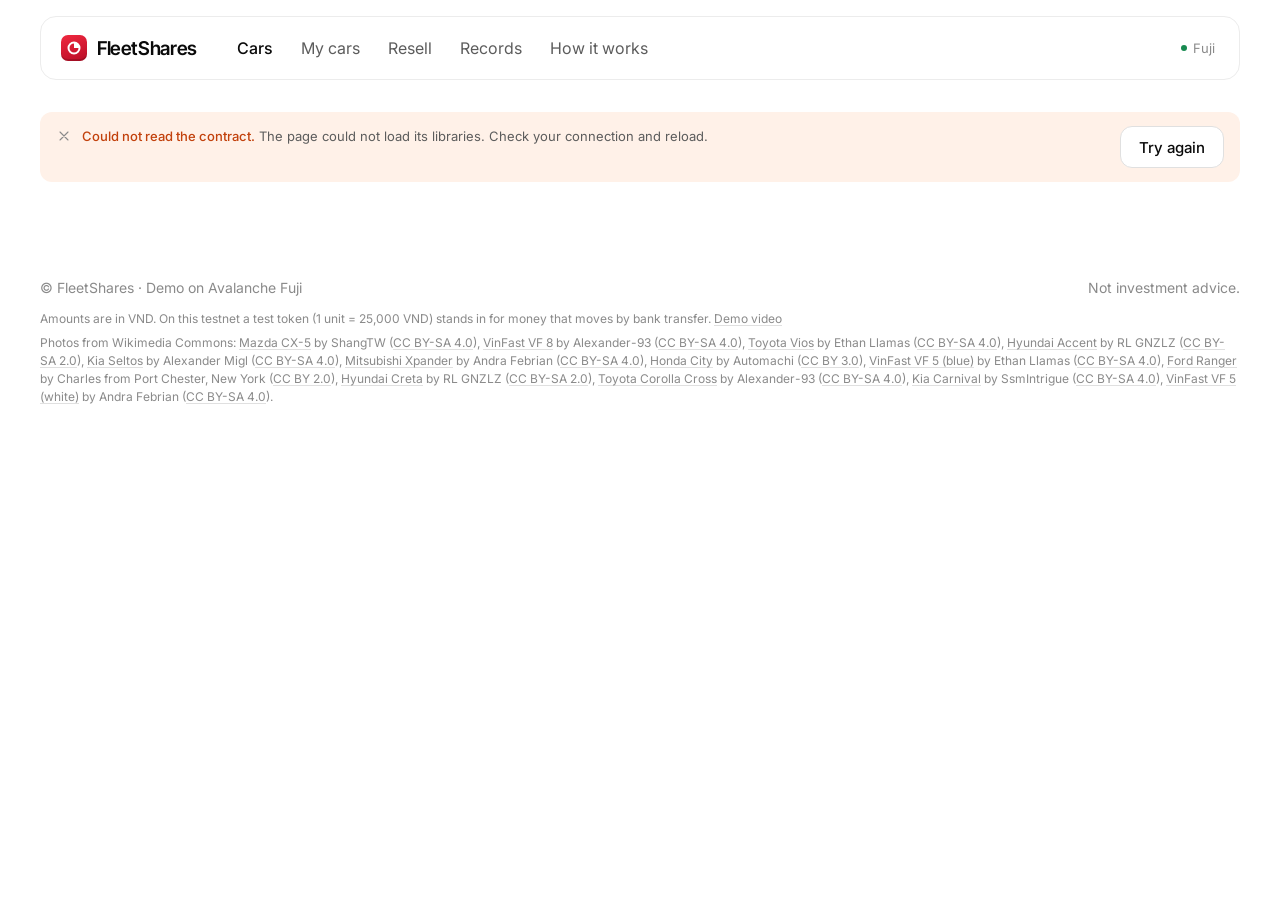
==== commit a24fb0f2: "Ten more sample cars listed on Fuji: city/type meta, photo credits, DEMO_FLOWS section Co-Authored-B" ====
--- a/web/index.html
+++ b/web/index.html
@@ -11,13 +11,13 @@
   <link rel="preconnect" href="https://fonts.googleapis.com">
   <link rel="preconnect" href="https://fonts.gstatic.com" crossorigin>
   <link href="https://fonts.googleapis.com/css2?family=Inter+Tight:wght@400;500;600&family=Inter:wght@400;500;600&family=IBM+Plex+Mono:wght@400&display=swap" rel="stylesheet">
-  <link rel="stylesheet" href="styles.css?v=20261125b">
-  <link rel="stylesheet" href="views/vault.css?v=20261125b">
-  <link rel="stylesheet" href="views/car.css?v=20261125b">
-  <link rel="stylesheet" href="views/market.css?v=20261125b">
-  <link rel="stylesheet" href="views/portfolio.css?v=20261125b">
-  <link rel="stylesheet" href="views/transparency.css?v=20261125b">
-  <link rel="stylesheet" href="views/how.css?v=20261125b">
+  <link rel="stylesheet" href="styles.css?v=20261125e">
+  <link rel="stylesheet" href="views/vault.css?v=20261125e">
+  <link rel="stylesheet" href="views/car.css?v=20261125e">
+  <link rel="stylesheet" href="views/market.css?v=20261125e">
+  <link rel="stylesheet" href="views/portfolio.css?v=20261125e">
+  <link rel="stylesheet" href="views/transparency.css?v=20261125e">
+  <link rel="stylesheet" href="views/how.css?v=20261125e">
 </head>
 <body>
   <a class="skip" href="#view">Skip to content</a>
@@ -55,7 +55,7 @@
       <footer class="foot">
         <div class="foot-row"><span>© FleetShares · Demo on Avalanche Fuji</span><span>Not investment advice.</span></div>
         <p>Amounts are in VND. On this testnet a test token (1 unit = 25,000 VND) stands in for money that moves by bank transfer. <a href="demo.html">Demo video</a></p>
-        <p class="credit">Photos: <a href="https://commons.wikimedia.org/wiki/File:2022_Mazda_CX-5_2.0_front.jpg" target="_blank" rel="noopener">Mazda CX-5</a> by ShangTW, <a href="https://commons.wikimedia.org/wiki/File:VinFast_VF_8_IAA_2023_1X7A0681.jpg" target="_blank" rel="noopener">VinFast VF 8</a> by Alexander-93, <a href="https://commons.wikimedia.org/wiki/File:2023_Toyota_Vios_1.5_G_in_Black,_front_left.jpg" target="_blank" rel="noopener">Toyota Vios</a> by Ethan Llamas, <a href="https://creativecommons.org/licenses/by-sa/4.0/" target="_blank" rel="noopener">CC BY-SA 4.0</a>, Wikimedia Commons.</p>
+        <p class="credit">Photos from Wikimedia Commons: <a href="https://commons.wikimedia.org/wiki/File:2022_Mazda_CX-5_2.0_front.jpg" target="_blank" rel="noopener">Mazda CX-5</a> by ShangTW (<a href="https://creativecommons.org/licenses/by-sa/4.0/" target="_blank" rel="noopener">CC BY-SA 4.0</a>), <a href="https://commons.wikimedia.org/wiki/File:VinFast_VF_8_IAA_2023_1X7A0681.jpg" target="_blank" rel="noopener">VinFast VF 8</a> by Alexander-93 (<a href="https://creativecommons.org/licenses/by-sa/4.0/" target="_blank" rel="noopener">CC BY-SA 4.0</a>), <a href="https://commons.wikimedia.org/wiki/File:2023_Toyota_Vios_1.5_G_in_Black%2C_front_left.jpg" target="_blank" rel="noopener">Toyota Vios</a> by Ethan Llamas (<a href="https://creativecommons.org/licenses/by-sa/4.0/" target="_blank" rel="noopener">CC BY-SA 4.0</a>), <a href="https://commons.wikimedia.org/wiki/File:2021_Hyundai_Accent_1.4_Value_%28Chile%29_front_view.jpg" target="_blank" rel="noopener">Hyundai Accent</a> by RL GNZLZ (<a href="https://creativecommons.org/licenses/by-sa/2.0/" target="_blank" rel="noopener">CC BY-SA 2.0</a>), <a href="https://commons.wikimedia.org/wiki/File:Kia_Seltos_%28SP3%29_IMG_7812.jpg" target="_blank" rel="noopener">Kia Seltos</a> by Alexander Migl (<a href="https://creativecommons.org/licenses/by-sa/4.0/" target="_blank" rel="noopener">CC BY-SA 4.0</a>), <a href="https://commons.wikimedia.org/wiki/File:2021_Mitsubishi_Xpander_Ultimate_%28Indonesia%29_front_view.jpg" target="_blank" rel="noopener">Mitsubishi Xpander</a> by Andra Febrian (<a href="https://creativecommons.org/licenses/by-sa/4.0/" target="_blank" rel="noopener">CC BY-SA 4.0</a>), <a href="https://commons.wikimedia.org/wiki/File:2020_Honda_City_e_HEV_RS_front_view_%28Malaysia%29_01.png" target="_blank" rel="noopener">Honda City</a> by Automachi (<a href="https://creativecommons.org/licenses/by/3.0/" target="_blank" rel="noopener">CC BY 3.0</a>), <a href="https://commons.wikimedia.org/wiki/File:2025_VinFast_VF_5_in_Vinfast_Blue%2C_front_left.jpg" target="_blank" rel="noopener">VinFast VF 5 (blue)</a> by Ethan Llamas (<a href="https://creativecommons.org/licenses/by-sa/4.0/" target="_blank" rel="noopener">CC BY-SA 4.0</a>), <a href="https://commons.wikimedia.org/wiki/File:Ford_Ranger_%282022%29_%2852720098057%29.jpg" target="_blank" rel="noopener">Ford Ranger</a> by Charles from Port Chester, New York (<a href="https://creativecommons.org/licenses/by/2.0/" target="_blank" rel="noopener">CC BY 2.0</a>), <a href="https://commons.wikimedia.org/wiki/File:2022_Hyundai_Creta_1.6_Plus_%28Chile%29_front_view.jpg" target="_blank" rel="noopener">Hyundai Creta</a> by RL GNZLZ (<a href="https://creativecommons.org/licenses/by-sa/2.0/" target="_blank" rel="noopener">CC BY-SA 2.0</a>), <a href="https://commons.wikimedia.org/wiki/File:Toyota_Corolla_Cross_Hybrid_1X7A1861.jpg" target="_blank" rel="noopener">Toyota Corolla Cross</a> by Alexander-93 (<a href="https://creativecommons.org/licenses/by-sa/4.0/" target="_blank" rel="noopener">CC BY-SA 4.0</a>), <a href="https://commons.wikimedia.org/wiki/File:2022_Kia_Carnival_LX%2C_Front_Left%2C_05-02-2021.jpg" target="_blank" rel="noopener">Kia Carnival</a> by SsmIntrigue (<a href="https://creativecommons.org/licenses/by-sa/4.0/" target="_blank" rel="noopener">CC BY-SA 4.0</a>), <a href="https://commons.wikimedia.org/wiki/File:2024_VinFast_VF_5_%28Indonesia%29_front_view.jpg" target="_blank" rel="noopener">VinFast VF 5 (white)</a> by Andra Febrian (<a href="https://creativecommons.org/licenses/by-sa/4.0/" target="_blank" rel="noopener">CC BY-SA 4.0</a>).</p>
       </footer>
     </main>
 
@@ -71,6 +71,6 @@
   <div id="toasts" class="toasts" aria-live="polite"></div>
 
   <noscript><p class="noscript">FleetShares needs JavaScript to read the contract.</p></noscript>
-  <script type="module" src="app.js?v=20261125b"></script>
+  <script type="module" src="app.js?v=20261125e"></script>
 </body>
 </html>
--- a/web/views/vault.css
+++ b/web/views/vault.css
@@ -1,6 +1,6 @@
 /* Cars / Home view (vt-) */
 .vt-page { display: flex; flex-direction: column; }
-.vt-h { font: 500 96px/0.98 var(--display); letter-spacing: -0.045em; color: var(--ink); }
+.vt-h { font: 400 90px/0.98 var(--display); letter-spacing: -0.05em; color: var(--ink); }
 .vt-h2 { font: 500 56px/1.05 var(--display); letter-spacing: -0.04em; }
 .vt-h3 { font: 500 28px/1.2 var(--display); letter-spacing: -0.02em; }
 .vt-lead { font: 400 22px/1.4 var(--sans); color: var(--ink-2); letter-spacing: -0.01em; }
@@ -24,9 +24,9 @@
 /* Soft pink field with no edges: deepest behind the logo, fading to the page white on every side. */
 .vt-art::before { content: ""; position: absolute; inset: 0; z-index: -2; pointer-events: none;
   background: radial-gradient(ellipse 34% 34% at 52% 48%, rgba(240, 110, 128, .22), rgba(240, 110, 128, 0) 100%); }
-.vt-grid { position: absolute; left: 0; right: 0; bottom: -4%; height: 55%; transform: perspective(420px) rotateX(58deg); transform-origin: 50% 100%;
-  background-image: linear-gradient(rgba(224, 16, 47, .10) 1px, transparent 1px), linear-gradient(90deg, rgba(224, 16, 47, .10) 1px, transparent 1px);
-  background-size: 56px 56px; -webkit-mask-image: radial-gradient(ellipse 42% 80% at 50% 20%, #000 20%, transparent 70%); mask-image: radial-gradient(ellipse 42% 80% at 50% 20%, #000 20%, transparent 70%); }
+.vt-grid { position: absolute; left: 0; right: 0; bottom: -2%; height: 64%; transform: perspective(520px) rotateX(60deg); transform-origin: 50% 100%;
+  background-image: linear-gradient(rgba(224, 16, 47, .2) 2px, transparent 2px), linear-gradient(90deg, rgba(224, 16, 47, .17) 1px, transparent 1px);
+  background-size: 56px 56px; -webkit-mask-image: radial-gradient(ellipse 62% 95% at 50% 10%, #000 45%, transparent 90%); mask-image: radial-gradient(ellipse 62% 95% at 50% 10%, #000 45%, transparent 90%); }
 .vt-grid { z-index: -1; }
 .vt-glow { position: absolute; left: 50%; top: 74%; width: 52%; height: 18%; transform: translate(-50%, -50%); border-radius: 50%; background: radial-gradient(closest-side, rgba(224, 16, 47, .34), transparent); filter: blur(10px); }
 /* Orbit: tilted ellipse (--tilt), height --k of its width. Drawn twice: back half under the logo, front half over it. */
@@ -36,7 +36,7 @@
 .vt-orbit-b { z-index: 1; clip-path: inset(0 0 50% 0); }
 .vt-orbit-f { z-index: 3; clip-path: inset(50% 0 0 0); border-color: rgba(224, 16, 47, .6); }
 /* 3D logo: a red slab (face + 12 darker layers behind it) that rocks slowly so its edge shows. */
-.vt-logo { position: absolute; left: 50%; top: 46%; width: 22%; aspect-ratio: 1; transform: translate(-50%, -50%); perspective: 800px; z-index: 2; }
+.vt-logo { position: absolute; left: 50%; top: 46%; width: 25%; aspect-ratio: 1; transform: translate(-50%, -50%); perspective: 800px; z-index: 2; }
 .vt-cube { position: absolute; inset: 0; transform-style: preserve-3d; animation: vt-rock 8s ease-in-out infinite; }
 .vt-cube > i { position: absolute; inset: 0; border-radius: 24%; transform: translateZ(calc(var(--z) * -1.5px));
   background: linear-gradient(160deg, #c20d29, #7d0819); }
@@ -48,7 +48,7 @@
 .vt-face svg { position: relative; width: 60%; height: 60%; filter: drop-shadow(0 2px 3px rgba(90, 0, 14, .3)); }
 .vt-sweep { stroke-dasharray: 2 100; animation: vt-sweep 5s ease-in-out infinite; }
 @keyframes vt-rock { 0%, 100% { transform: rotateY(-24deg) rotateX(12deg); } 50% { transform: rotateY(16deg) rotateX(7deg); } }
-@keyframes vt-sweep { 0%, 100% { stroke-dasharray: 1.5 100; } 50% { stroke-dasharray: 11 100; } }
+@keyframes vt-sweep { 0%, 100% { stroke-dasharray: 1.5 100; } 50% { stroke-dasharray: 25 100; } }
 /* ₫ coins that spin up out of the logo and fade. */
 .vt-coin { position: absolute; left: 51%; top: 30%; width: 26px; height: 26px; margin-left: -13px; border-radius: 50%; z-index: 2;
   display: grid; place-items: center; font: 600 13px/1 var(--font-text, Inter), sans-serif; color: #fff;
@@ -68,7 +68,7 @@
 .vt-sat { position: absolute; left: calc((100% - var(--ow)) / 2); width: var(--ow); top: 46%; aspect-ratio: 1; transform: translateY(-50%) rotate(var(--tilt)) scaleY(var(--k)); pointer-events: none; z-index: 3;
   animation: vt-orbit 28s linear infinite; animation-delay: calc(var(--d) * -7s); }
 .vt-sat-y { position: absolute; left: 0; right: 0; top: 50%; height: 0; transform: rotate(var(--a)); }
-.vt-tile { position: absolute; left: 100%; top: 0; width: 60px; height: 60px; margin: -30px 0 0 -30px; border-radius: 16px; background: #fff; display: grid; place-items: center;
+.vt-tile { position: absolute; left: 100%; top: 0; width: 66px; height: 66px; margin: -33px 0 0 -33px; border-radius: 19px; background: linear-gradient(160deg, #ffffff 0%, #fff6f7 100%); border: 1px solid rgba(255, 255, 255, .9); display: grid; place-items: center;
   box-shadow: 0 10px 24px rgba(160, 10, 34, .12), 0 1px 2px rgba(10, 10, 10, .06);
   transform: rotate(calc(-1 * var(--a))) scaleY(calc(1 / var(--k))) rotate(calc(-1 * var(--tilt))) scale(var(--s)); opacity: calc(.55 + .45 * var(--s)); }
 @keyframes vt-orbit {
@@ -93,6 +93,9 @@
 .vt-ft-ico.red { background: var(--brand-soft); }
 .vt-ft-ico.green { background: var(--yield-soft); }
 .vt-ft-ico .vt-ico { width: 22px; height: 22px; }
+/* Lit colour icons in the orbit tiles and the trip card. */
+.vt-i3 { width: 72%; height: 72%; filter: drop-shadow(0 2px 2px rgba(60, 10, 20, .18)); }
+.vt-ft-ico .vt-i3 { width: 30px; height: 30px; }
 .vt-ft-ico.green .vt-ico { stroke: var(--yield); stroke-width: 2; }
 
 @media (prefers-reduced-motion: reduce) {
